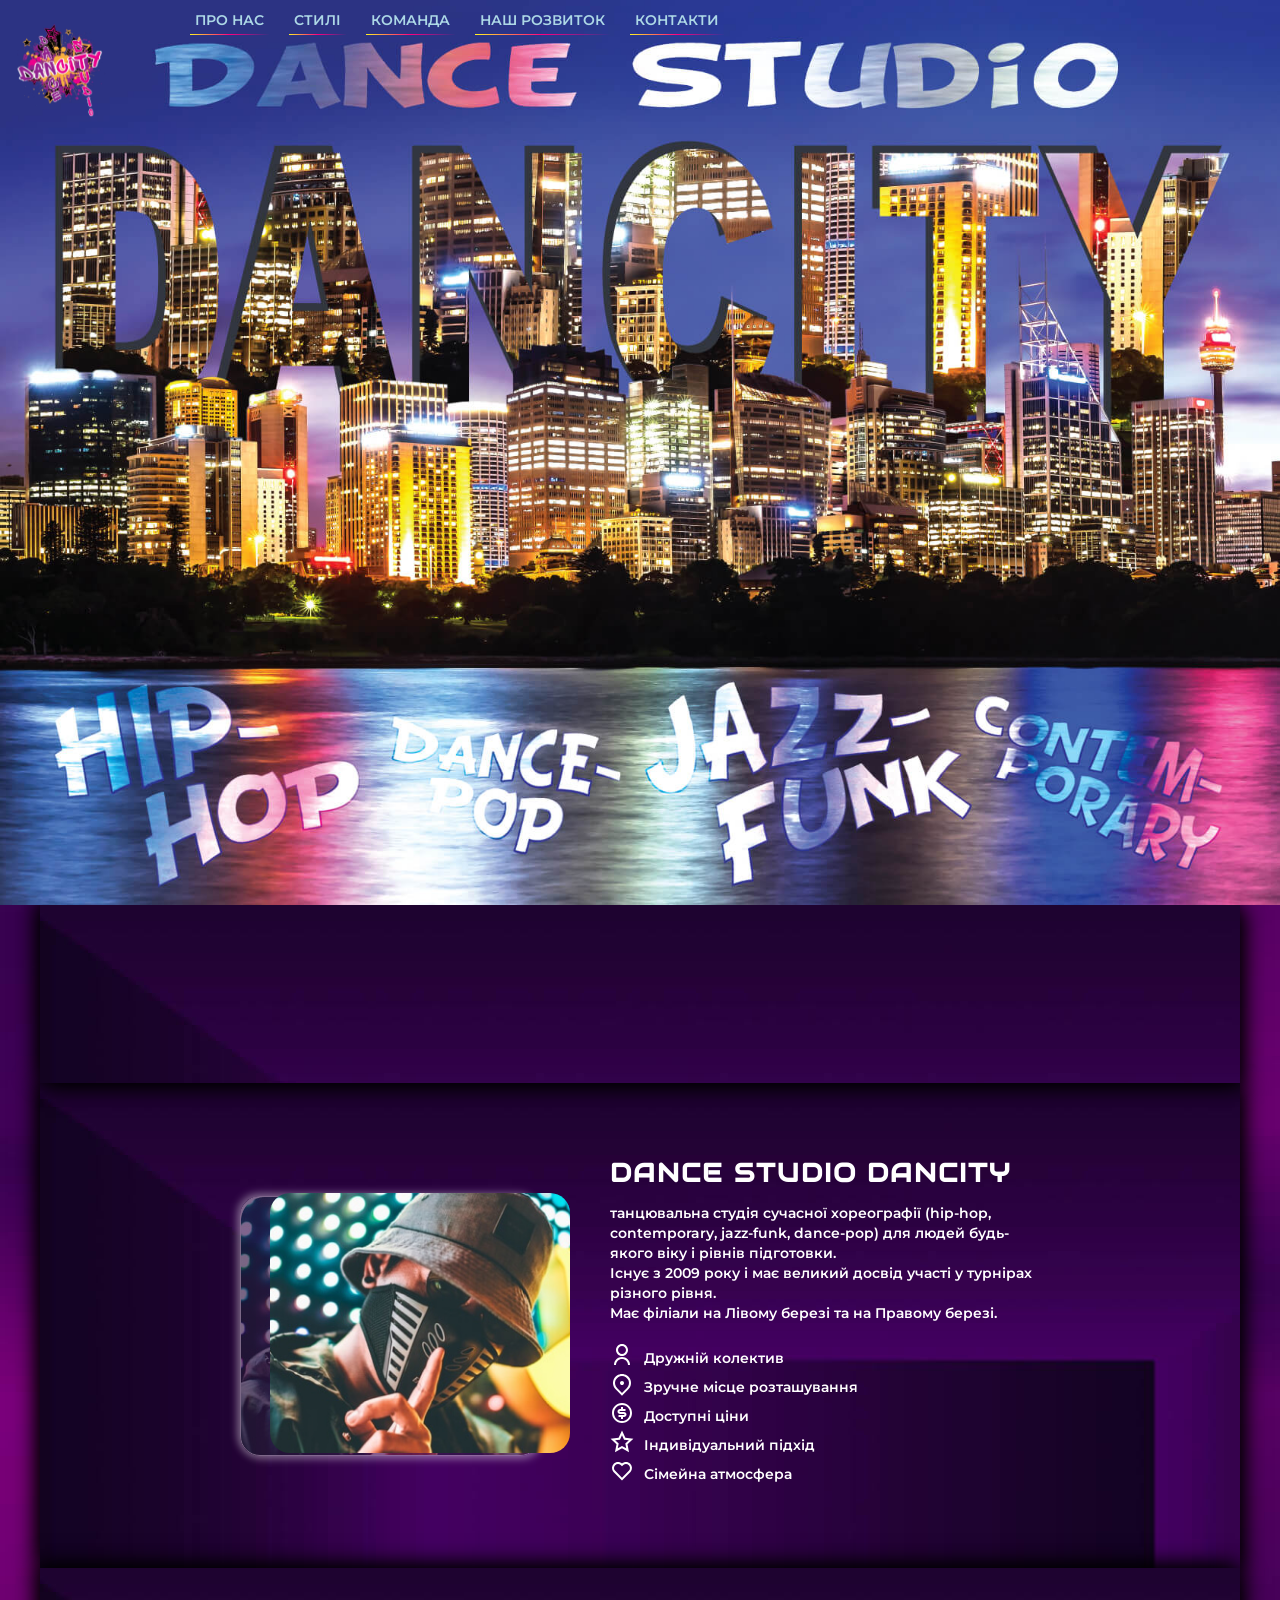
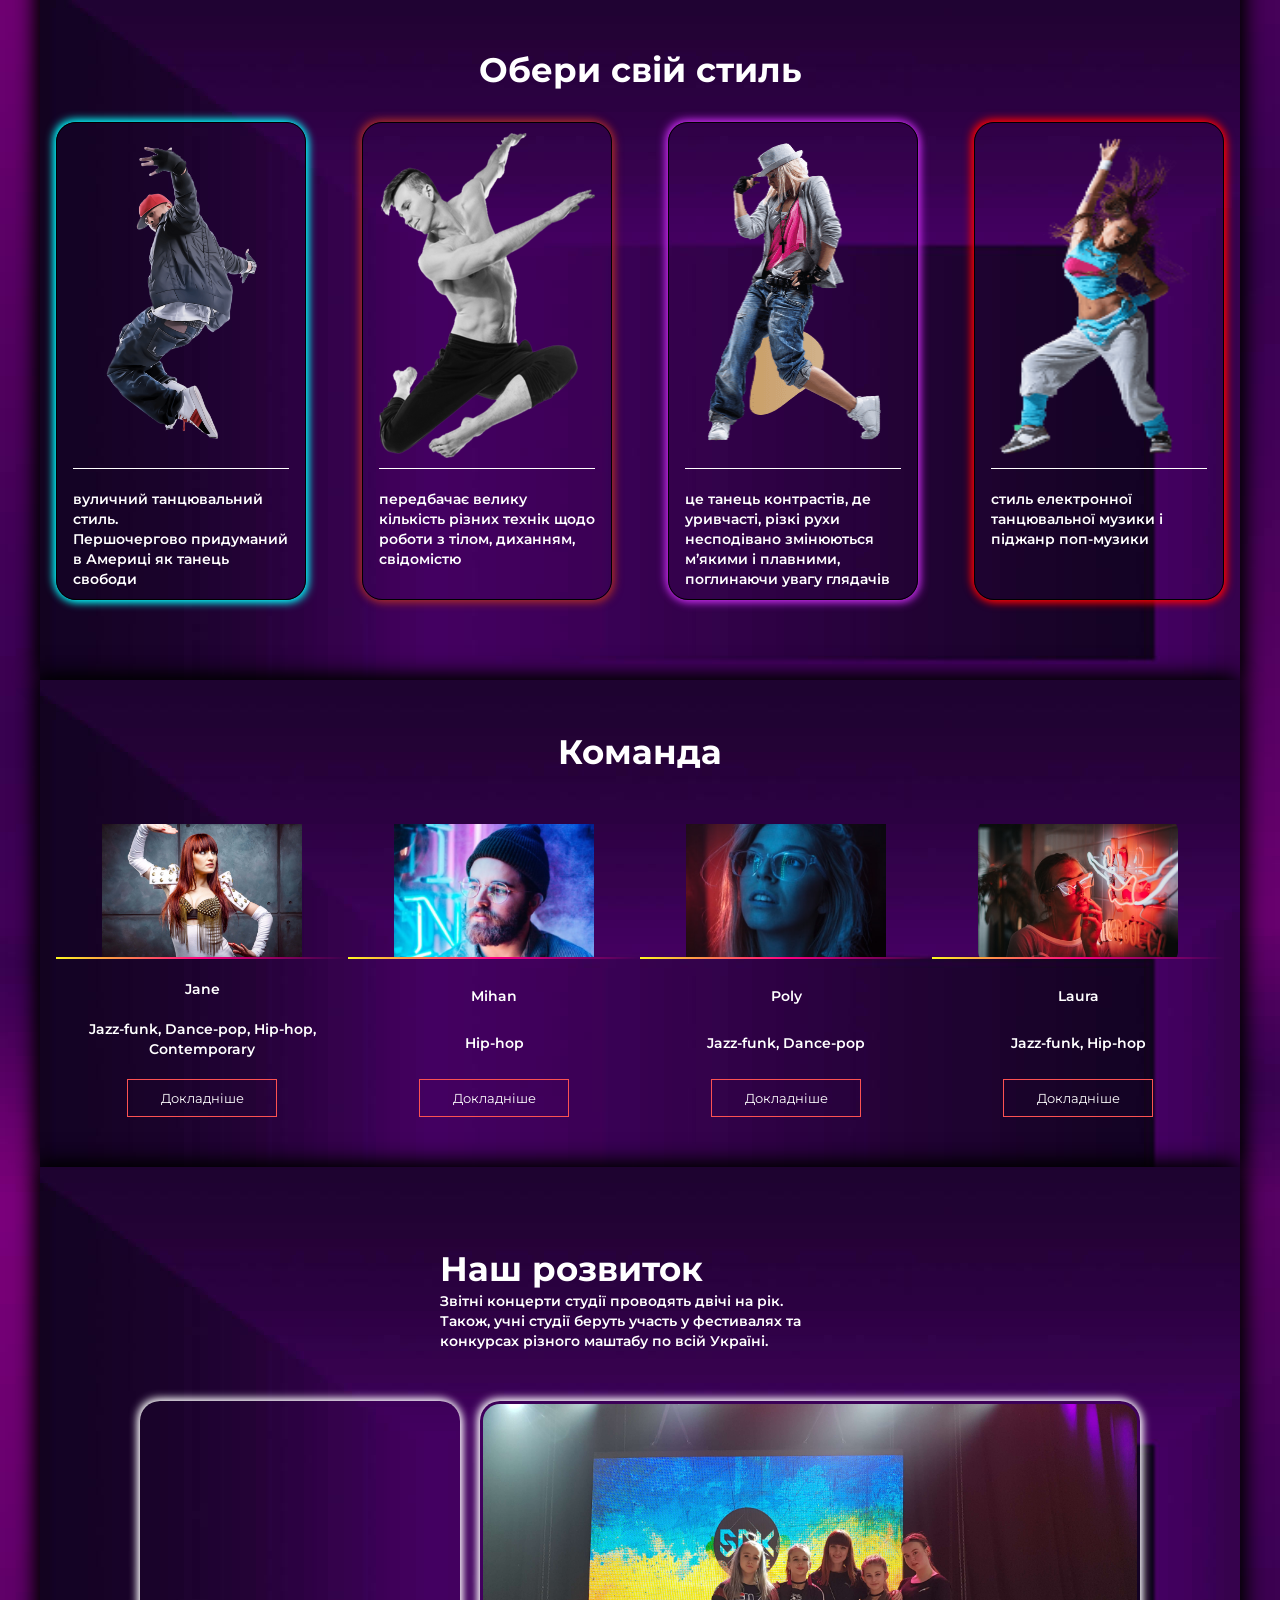
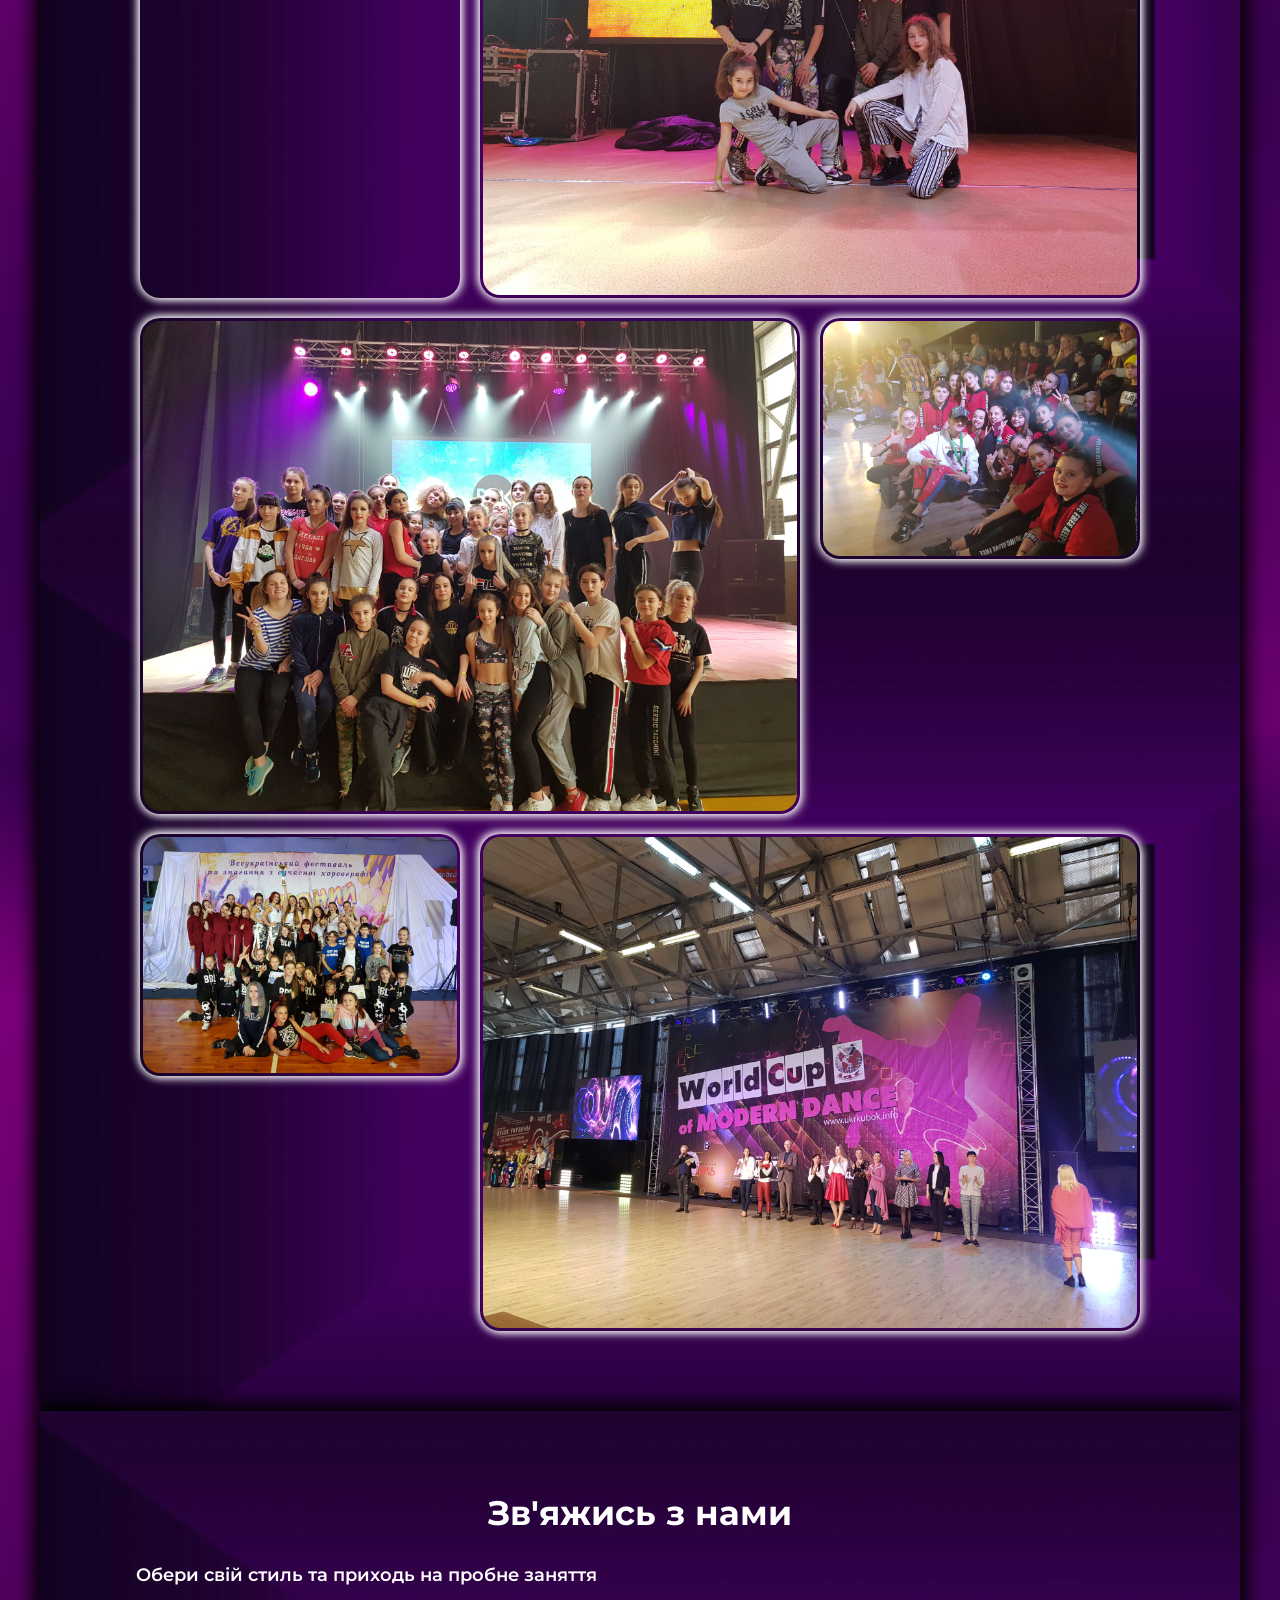
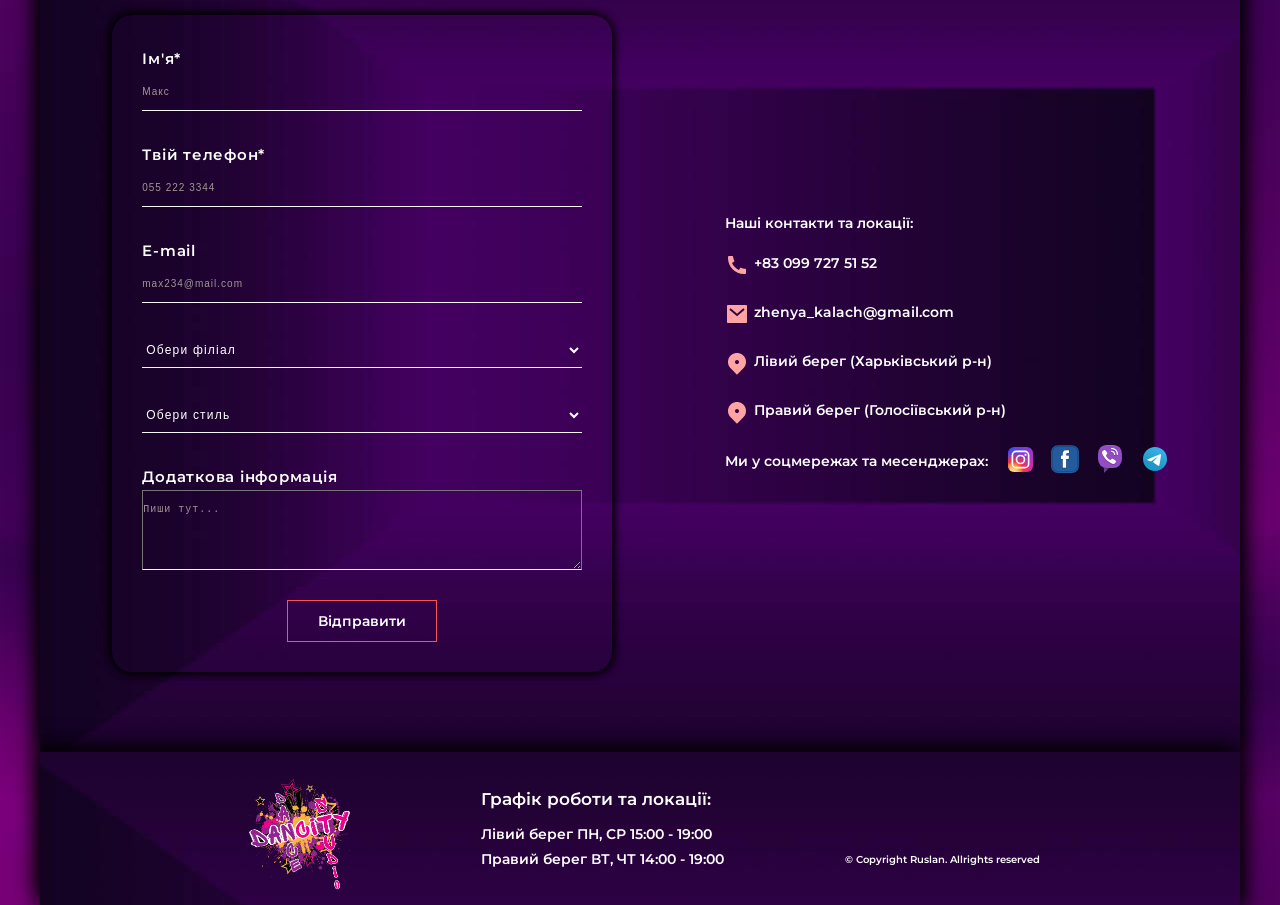
==== index.html @ 40bc021f "first commit" ====
<!DOCTYPE html>
<html lang="en">

<head>
    <meta charset="UTF-8">
    <meta http-equiv="X-UA-Compatible" content="IE=edge">
    <meta name="viewport" content="width=device-width, initial-scale=1.0">
    <title>Dancity</title>
    <link rel="icon" type="image/x-icon" href="img/favicon.ico">
    <link rel="preconnect" href="https://fonts.googleapis.com">
    <link rel="preconnect" href="https://fonts.gstatic.com" crossorigin>
    <link href="https://fonts.googleapis.com/css2?family=Montserrat:wght@400;600;800&display=swap" rel="stylesheet">
    <link rel="preconnect" href="https://fonts.googleapis.com">
    <link rel="preconnect" href="https://fonts.gstatic.com" crossorigin>
    <link href="https://fonts.googleapis.com/css2?family=Audiowide&display=swap" rel="stylesheet">
    <link rel="stylesheet" href="style.css">
</head>

<body>
    <div class="wrapper">

        <!-- header -->
        <header class="header" id="up">
            <img class="logo-big" src="img/DanCity-Poster-night-city-A2 (2).jpg" alt="">
            <div class="container header__container">
                <a href="#up"><img class="logo-fixed" src="img/logo-png2.png" alt=""></a>

                <nav class="nav">
                    <label for="hum">
                        <input class="hum-button" type="checkbox" id="hum">
                        <div class="icon-menu">
                            <span class="icon-hum"><svg width="33" height="20" viewBox="0 0 33 20" fill="none"
                                    xmlns="http://www.w3.org/2000/svg">
                                    <rect width="33" height="3.83721" fill="black" />
                                    <rect y="7.67432" width="33" height="3.83721" fill="black" />
                                    <rect y="15.3486" width="33" height="3.83721" fill="black" />
                                </svg></span>
                            <span class="icon-hum-close"><svg xmlns="http://www.w3.org/2000/svg" viewBox="0 0 40 40"
                                    width="30px" height="30px">
                                    <path fill="#f78f8f"
                                        d="M21 24.15L8.857 36.293 4.707 32.143 16.85 20 4.707 7.857 8.857 3.707 21 15.85 33.143 3.707 37.293 7.857 25.15 20 37.293 32.143 33.143 36.293z" />
                                    <path fill="#c74343"
                                        d="M33.143,4.414l3.443,3.443L25.15,19.293L24.443,20l0.707,0.707l11.436,11.436l-3.443,3.443 L21.707,24.15L21,23.443l-0.707,0.707L8.857,35.586l-3.443-3.443L16.85,20.707L17.557,20l-0.707-0.707L5.414,7.857l3.443-3.443 L20.293,15.85L21,16.557l0.707-0.707L33.143,4.414 M33.143,3L21,15.143L8.857,3L4,7.857L16.143,20L4,32.143L8.857,37L21,24.857 L33.143,37L38,32.143L25.857,20L38,7.857L33.143,3L33.143,3z" />
                                </svg></span>
                        </div>
                        <ul class="header__menu">
                            <li class="header__menu-item">
                                <a class="header__menu-link" href="#sec-about">Про нас</a>
                            </li>
                            <li class="header__menu-item">
                                <a class="header__menu-link" href="#sec-style">Стилі</a>
                            </li>
                            <li class="header__menu-item">
                                <a class="header__menu-link" href="#sec-team">Команда</a>
                            </li>
                            <li class="header__menu-item">
                                <a class="header__menu-link" href="#sec-progress">Наш розвиток</a>
                            </li>
                            <li class="header__menu-item">
                                <a class="header__menu-link" href="#sec-contact">Контакти</a>
                            </li>
                        </ul>
                    </label>


                </nav>
            </div>
        </header>
        <!-- header End -->

        <!-- about -->
        <section class="about">
            <div class="container about__container">
                <div class="about__row">

                    <div class="about__img">
                        <div class="about__img-border"></div>
                        <img class="about__img1" src="img/about-foto.jpg" alt="">
                    </div>

                    <div class="h6 about__text">
                        <h1 class="h1 about__title" id="sec-about">Dance Studio Dancity</h1>
                        <div class="about__description">
                            <p class=" about__paragraph"> танцювальна студія сучасної хореографії (hip-hop,
                                contemporary, jazz-funk, dance-pop) для людей будь-якого віку і рівнів підготовки.</p>
                            <p class="about__paragraph">Існує з 2009 року і має великий досвід участі у турнірах різного
                                рівня.</p>
                            <p class="about__paragraph">Має філіали на Лівому березі та на Правому березі.</p>
                        </div>
                        <div class="about__benefits">
                            <p class="about__benefits-icon"><span><svg width="24" height="24" viewBox="0 0 24 24"
                                        fill="none" xmlns="http://www.w3.org/2000/svg">
                                        <g clip-path="url(#clip0_884_18471)">
                                            <path
                                                d="M4 22C4 19.8783 4.84285 17.8434 6.34315 16.3431C7.84344 14.8429 9.87827 14 12 14C14.1217 14 16.1566 14.8429 17.6569 16.3431C19.1571 17.8434 20 19.8783 20 22H18C18 20.4087 17.3679 18.8826 16.2426 17.7574C15.1174 16.6321 13.5913 16 12 16C10.4087 16 8.88258 16.6321 7.75736 17.7574C6.63214 18.8826 6 20.4087 6 22H4ZM12 13C8.685 13 6 10.315 6 7C6 3.685 8.685 1 12 1C15.315 1 18 3.685 18 7C18 10.315 15.315 13 12 13ZM12 11C14.21 11 16 9.21 16 7C16 4.79 14.21 3 12 3C9.79 3 8 4.79 8 7C8 9.21 9.79 11 12 11Z"
                                                fill="#222222" />
                                        </g>
                                        <defs>
                                            <clipPath id="clip0_884_18471">
                                                <rect width="24" height="24" fill="white" />
                                            </clipPath>
                                        </defs>
                                    </svg>
                                </span> Дружній колектив</p>
                            <p class="about__benefits-icon"><span><svg width="24" height="24" viewBox="0 0 24 24"
                                        fill="none" xmlns="http://www.w3.org/2000/svg">
                                        <g clip-path="url(#clip0_884_18478)">
                                            <path
                                                d="M12 23.7279L5.636 17.3639C4.37734 16.1052 3.52019 14.5016 3.17293 12.7558C2.82567 11.0099 3.00391 9.20035 3.6851 7.55582C4.36629 5.91129 5.51984 4.50569 6.99988 3.51677C8.47992 2.52784 10.22 2 12 2C13.78 2 15.5201 2.52784 17.0001 3.51677C18.4802 4.50569 19.6337 5.91129 20.3149 7.55582C20.9961 9.20035 21.1743 11.0099 20.8271 12.7558C20.4798 14.5016 19.6227 16.1052 18.364 17.3639L12 23.7279ZM16.95 15.9499C17.9289 14.9709 18.5955 13.7236 18.8656 12.3658C19.1356 11.0079 18.9969 9.60052 18.4671 8.32148C17.9373 7.04244 17.04 5.94923 15.8889 5.18009C14.7378 4.41095 13.3844 4.00043 12 4.00043C10.6156 4.00043 9.26222 4.41095 8.11109 5.18009C6.95996 5.94923 6.06275 7.04244 5.53292 8.32148C5.00308 9.60052 4.86442 11.0079 5.13445 12.3658C5.40449 13.7236 6.07111 14.9709 7.05 15.9499L12 20.8999L16.95 15.9499ZM12 12.9999C11.4696 12.9999 10.9609 12.7892 10.5858 12.4141C10.2107 12.0391 10 11.5304 10 10.9999C10 10.4695 10.2107 9.96078 10.5858 9.58571C10.9609 9.21064 11.4696 8.99992 12 8.99992C12.5304 8.99992 13.0391 9.21064 13.4142 9.58571C13.7893 9.96078 14 10.4695 14 10.9999C14 11.5304 13.7893 12.0391 13.4142 12.4141C13.0391 12.7892 12.5304 12.9999 12 12.9999Z"
                                                fill="#222222" />
                                        </g>
                                        <defs>
                                            <clipPath id="clip0_884_18478">
                                                <rect width="24" height="24" fill="white" />
                                            </clipPath>
                                        </defs>
                                    </svg>
                                </span> Зручне місце розташування</p>
                            <p class="about__benefits-icon"><span><svg width="24" height="24" viewBox="0 0 24 24"
                                        fill="none" xmlns="http://www.w3.org/2000/svg">
                                        <g clip-path="url(#clip0_884_18548)">
                                            <path
                                                d="M12 22C6.477 22 2 17.523 2 12C2 6.477 6.477 2 12 2C17.523 2 22 6.477 22 12C22 17.523 17.523 22 12 22ZM12 20C14.1217 20 16.1566 19.1571 17.6569 17.6569C19.1571 16.1566 20 14.1217 20 12C20 9.87827 19.1571 7.84344 17.6569 6.34315C16.1566 4.84285 14.1217 4 12 4C9.87827 4 7.84344 4.84285 6.34315 6.34315C4.84285 7.84344 4 9.87827 4 12C4 14.1217 4.84285 16.1566 6.34315 17.6569C7.84344 19.1571 9.87827 20 12 20ZM8.5 14H14C14.1326 14 14.2598 13.9473 14.3536 13.8536C14.4473 13.7598 14.5 13.6326 14.5 13.5C14.5 13.3674 14.4473 13.2402 14.3536 13.1464C14.2598 13.0527 14.1326 13 14 13H10C9.33696 13 8.70107 12.7366 8.23223 12.2678C7.76339 11.7989 7.5 11.163 7.5 10.5C7.5 9.83696 7.76339 9.20107 8.23223 8.73223C8.70107 8.26339 9.33696 8 10 8H11V6H13V8H15.5V10H10C9.86739 10 9.74021 10.0527 9.64645 10.1464C9.55268 10.2402 9.5 10.3674 9.5 10.5C9.5 10.6326 9.55268 10.7598 9.64645 10.8536C9.74021 10.9473 9.86739 11 10 11H14C14.663 11 15.2989 11.2634 15.7678 11.7322C16.2366 12.2011 16.5 12.837 16.5 13.5C16.5 14.163 16.2366 14.7989 15.7678 15.2678C15.2989 15.7366 14.663 16 14 16H13V18H11V16H8.5V14Z"
                                                fill="#222222" />
                                        </g>
                                        <defs>
                                            <clipPath id="clip0_884_18548">
                                                <rect width="24" height="24" fill="white" />
                                            </clipPath>
                                        </defs>
                                    </svg>
                                </span> Доступні ціни</p>
                            <p class="about__benefits-icon"><span><svg width="24" height="24" viewBox="0 0 24 24"
                                        fill="none" xmlns="http://www.w3.org/2000/svg">
                                        <g clip-path="url(#clip0_884_18717)">
                                            <path
                                                d="M11.9999 18.26L4.94691 22.208L6.52191 14.28L0.586914 8.792L8.61391 7.84L11.9999 0.5L15.3859 7.84L23.4129 8.792L17.4779 14.28L19.0529 22.208L11.9999 18.26ZM11.9999 15.968L16.2469 18.345L15.2979 13.572L18.8709 10.267L14.0379 9.694L11.9999 5.275L9.96191 9.695L5.12891 10.267L8.70191 13.572L7.75291 18.345L11.9999 15.968Z"
                                                fill="#222222" />
                                        </g>
                                        <defs>
                                            <clipPath id="clip0_884_18717">
                                                <rect width="24" height="24" fill="white" />
                                            </clipPath>
                                        </defs>
                                    </svg>
                                </span> Індивідуальний підхід</p>
                            <p class="about__benefits-icon"><span><svg width="24" height="24" viewBox="0 0 24 24"
                                        fill="none" xmlns="http://www.w3.org/2000/svg">
                                        <g clip-path="url(#clip0_884_18492)">
                                            <path
                                                d="M12.001 4.52898C14.35 2.41998 17.98 2.48998 20.243 4.75698C22.505 7.02498 22.583 10.637 20.479 12.993L11.999 21.485L3.52101 12.993C1.41701 10.637 1.49601 7.01898 3.75701 4.75698C6.02201 2.49298 9.64501 2.41698 12.001 4.52898ZM18.827 6.16998C17.327 4.66798 14.907 4.60698 13.337 6.01698L12.002 7.21498L10.666 6.01798C9.09101 4.60598 6.67601 4.66798 5.17201 6.17198C3.68201 7.66198 3.60701 10.047 4.98001 11.623L12 18.654L19.02 11.624C20.394 10.047 20.319 7.66498 18.827 6.16998Z"
                                                fill="#222222" />
                                        </g>
                                        <defs>
                                            <clipPath id="clip0_884_18492">
                                                <rect width="24" height="24" fill="white" />
                                            </clipPath>
                                        </defs>
                                    </svg></span> Сімейна атмосфера</p>
                        </div>

                    </div>
                </div>
            </div>
        </section>
        <!-- about End -->

        <!-- style -->
        <section class="style">
            <div class="container style__container">
                <div class="h2 style__title" id="sec-style">Обери свій стиль</div>
                <div class="style__row">
                    <div class="style__item">
                        <img class="style__img" src="img/hip-hop.png" alt="">
                        <div class=" h1 style__img-name">&lt;-Hip-hop-&gt;</div>
                        <div class="h6 style__text">вуличний танцювальний стиль. <br> Першочергово придуманий в Америці
                            як танець свободи</div>
                    </div>
                    <div class="style__item style__item-brown">
                        <img class="style__img" src="img/contemp2.png" alt="">
                        <div class="h1 style__img-name style__img-name--size">contemporary</div>
                        <div class="h6 style__text">передбачає велику кількість різних технік щодо роботи з тілом,
                            диханням, свідомістю</div>
                    </div>
                    <div class="style__item style__item-pink">
                        <img class="style__img" src="img/jazzf.png" alt="">
                        <div class=" h1 style__img-name style__img-name--size">&lt;-jazz-funk-&gt;</div>
                        <div class="h6 style__text">це танець контрастів, де уривчасті, різкі рухи несподівано
                            змінюються м’якими і плавними, поглинаючи увагу глядачів</div>
                    </div>
                    <div class="style__item style__item-red">
                        <img class="style__img" src="img/dancepop.png" alt="">
                        <div class=" h1 style__img-name style__img-name--bottom style__img-name--size">
                            &lt;-dance-pop-&gt;</div>
                        <div class="h6 style__text">стиль електронної танцювальної музики і піджанр поп-музики</div>
                    </div>
                </div>
            </div>

        </section>
        <!-- style End -->

        <!-- trainer -->

        <section class="trainer">
            <div class="container trainer__container">
                <div class="h2 trainer__title" id="sec-team">Команда</div>
                <div class="trainer__row">
                    <div class="trainer__item trainer__item--general">
                        <div class="trainer__foto-box"><img class="trainer__foto" src="img/train1.jpg" alt=""></div>
                        <div class="h6 trainer__name">Jane</div>
                        <div class="h6 trainer__styles">Jazz-funk, Dance-pop, Hip-hop, Contemporary</div>
                        <button class="button button__trainer">Докладніше</button>
                    </div>
                    <div class="trainer__item">
                        <div class="trainer__foto-box"><img class="trainer__foto" src="img/teach2.png" alt=""></div>
                        <div class="h6 trainer__name">Mihan</div>
                        <div class="h6 trainer__styles">Hip-hop</div>
                        <button class="button button__trainer">Докладніше</button>
                    </div>
                    <div class="trainer__item">
                        <div class="trainer__foto-box"><img class="trainer__foto" src="img/teach3.png" alt=""></div>
                        <div class="h6 trainer__name">Poly</div>
                        <div class="h6 trainer__styles">Jazz-funk, Dance-pop</div>
                        <button class="button button__trainer">Докладніше</button>
                    </div>
                    <div class="trainer__item">
                        <div class="trainer__foto-box"><img class="trainer__foto" src="img/teach4.png" alt=""></div>
                        <div class="h6 trainer__name">Laura</div>
                        <div class="h6 trainer__styles">Jazz-funk, Hip-hop</div>
                        <button class="button button__trainer">Докладніше</button>
                    </div>
                </div>
            </div>
        </section>
        <!-- trainer End -->

        <!-- progress -->
        <section class="progress">
            <div class="container progress__container">
                <div class="progress__text">
                    <div class="h2 progress__title" id="sec-progress">Наш розвиток</div>
                    <p class="h6 progress__parag">Звітні концерти студії проводять двічі на рік.</p>
                    <p class="h6 progress__parag">Також, учні студії беруть участь у фестивалях та конкурсах різного
                        маштабу по всій Україні.</p>
                </div>
                <div class="progress__foto">
                    <img class="progress__item progress__foto1" src="img/progress01.JPG" alt="">
                    <img class="progress__item progress__foto2" src="img/progress06.jpg" alt="">
                    <img class="progress__item progress__foto3" src="img/progress03.jpg" alt="">
                    <img class="progress__item progress__foto4" src="img/progress05.jpg" alt="">
                    <img class="progress__item progress__foto5" src="img/progress07.jpg" alt="">
                    <img class="progress__item progress__foto6" src="img/progress04.jpg" alt="">
                </div>
            </div>
        </section>
        <!-- progress End -->

        <!-- contacts -->
        <section class="contacts">
            <div class="container contacts__container">
                <h2 class="h2 contacts__title" id="sec-contact">Зв'яжись з нами</h2>
                <p class="h6 contacts__parag">Обери свій стиль та приходь на пробне заняття</p>
                <div class="contacts__row">
                    <form class="form" action="">
                        <div class="h6 form__field">
                            <span class="form__title">Ім'я*</span>
                            <input class="form__input" name="name" type="text" placeholder="Макс" required>
                        </div>
                        <div class="h6 form__field">
                            <span class="form__title">Твій телефон*</span>
                            <input class="form__input" type="tel" name="phone" placeholder="055 222 3344" required>
                        </div>
                        <div class="h6 form__field">
                            <span class="form__title">E-mail</span>
                            <input class="form__input" type="email" name="email" placeholder="max234@mail.com">
                        </div>
                        <div class="h6 form__field">
                            <select class="form__input" name="filial" id="">
                                <option class="option" value="">Обери філіал</option>
                                <option class="option" value="left">Лівий берег</option>
                                <option class="option" value="right">Правий берег</option>
                            </select>
                        </div>

                        <div class="h6 form__field">
                            <select class="form__input" name="filial" id="">
                                <option class="option" value="">Обери стиль</option>
                                <option class="option" value="left">Hip-hop</option>
                                <option class="option" value="left">Contemporary</option>
                                <option class="option" value="left">Jazz-funk</option>
                                <option class="option" value="right">Dance-pop</option>
                            </select>
                        </div>

                        <div class="h6 form__field">
                            <span class="form__title">Додаткова інформація</span>
                            <textarea class="form__input" name="sms" id="" cols="10" rows="3"
                                placeholder="Пиши тут..."></textarea>
                        </div>
                        <button class="h6 button button__trainer">Відправити</button>
                    </form>
                    <div class="contacts__connect">
                        <div class="h6 contacts__connect-title">Наші контакти та локації:</div>
                        <div class="contacts__tel contact-field h6"><span><svg width="24" height="24"
                                    viewBox="0 0 24 24" fill="none" xmlns="http://www.w3.org/2000/svg">
                                    <g clip-path="url(#clip0_896_58)">
                                        <path
                                            d="M21 16.42V19.956C21.0001 20.2092 20.9042 20.453 20.7316 20.6382C20.559 20.8234 20.3226 20.9363 20.07 20.954C19.633 20.984 19.276 21 19 21C10.163 21 3 13.837 3 5C3 4.724 3.015 4.367 3.046 3.93C3.06372 3.67744 3.17658 3.44101 3.3618 3.26841C3.54703 3.09581 3.79082 2.99989 4.044 3H7.58C7.70404 2.99987 7.8237 3.04586 7.91573 3.12902C8.00776 3.21218 8.0656 3.32658 8.078 3.45C8.101 3.68 8.122 3.863 8.142 4.002C8.34073 5.38892 8.748 6.73783 9.35 8.003C9.445 8.203 9.383 8.442 9.203 8.57L7.045 10.112C8.36445 13.1865 10.8145 15.6365 13.889 16.956L15.429 14.802C15.4919 14.714 15.5838 14.6509 15.6885 14.6237C15.7932 14.5964 15.9042 14.6068 16.002 14.653C17.267 15.2539 18.6156 15.6601 20.002 15.858C20.141 15.878 20.324 15.9 20.552 15.922C20.6752 15.9346 20.7894 15.9926 20.8724 16.0846C20.9553 16.1766 21.0012 16.2961 21.001 16.42H21Z"
                                            fill="#FFA3A3" />
                                    </g>
                                    <defs>
                                        <clipPath id="clip0_896_58">
                                            <rect width="24" height="24" fill="white" />
                                        </clipPath>
                                    </defs>
                                </svg></span><a class="contacts__tel" href="tel:+83 099 7275152">+83 099 727 51 52</a>
                        </div>
                        <div class="contacts__mail contact-field h6"><span><svg width="24" height="24"
                                    viewBox="0 0 24 24" fill="none" xmlns="http://www.w3.org/2000/svg">
                                    <g clip-path="url(#clip0_896_73)">
                                        <path
                                            d="M3 3H21C21.2652 3 21.5196 3.10536 21.7071 3.29289C21.8946 3.48043 22 3.73478 22 4V20C22 20.2652 21.8946 20.5196 21.7071 20.7071C21.5196 20.8946 21.2652 21 21 21H3C2.73478 21 2.48043 20.8946 2.29289 20.7071C2.10536 20.5196 2 20.2652 2 20V4C2 3.73478 2.10536 3.48043 2.29289 3.29289C2.48043 3.10536 2.73478 3 3 3ZM12.06 11.683L5.648 6.238L4.353 7.762L12.073 14.317L19.654 7.757L18.346 6.244L12.061 11.683H12.06Z"
                                            fill="#FFA3A3" />
                                    </g>
                                    <defs>
                                        <clipPath id="clip0_896_73">
                                            <rect width="24" height="24" fill="white" />
                                        </clipPath>
                                    </defs>
                                </svg>
                            </span><a class="contacts__mail"
                                href="mailto:zhenya_kalach@gmail.com">zhenya_kalach@gmail.com</a></div>
                        <div class="contacts__location contact-field h6"><span><svg width="24" height="24"
                                    viewBox="0 0 24 24" fill="none" xmlns="http://www.w3.org/2000/svg">
                                    <g clip-path="url(#clip0_896_68)">
                                        <path
                                            d="M18.364 17.3639L12 23.7279L5.636 17.3639C4.37734 16.1052 3.52019 14.5016 3.17293 12.7558C2.82567 11.0099 3.00391 9.20035 3.6851 7.55582C4.36629 5.91129 5.51984 4.50569 6.99988 3.51677C8.47992 2.52784 10.22 2 12 2C13.78 2 15.5201 2.52784 17.0001 3.51677C18.4802 4.50569 19.6337 5.91129 20.3149 7.55582C20.9961 9.20035 21.1743 11.0099 20.8271 12.7558C20.4798 14.5016 19.6227 16.1052 18.364 17.3639ZM12 12.9999C12.5304 12.9999 13.0391 12.7892 13.4142 12.4141C13.7893 12.0391 14 11.5304 14 10.9999C14 10.4695 13.7893 9.96078 13.4142 9.58571C13.0391 9.21064 12.5304 8.99992 12 8.99992C11.4696 8.99992 10.9609 9.21064 10.5858 9.58571C10.2107 9.96078 10 10.4695 10 10.9999C10 11.5304 10.2107 12.0391 10.5858 12.4141C10.9609 12.7892 11.4696 12.9999 12 12.9999Z"
                                            fill="#FFA3A3" />
                                    </g>
                                    <defs>
                                        <clipPath id="clip0_896_68">
                                            <rect width="24" height="24" fill="white" />
                                        </clipPath>
                                    </defs>
                                </svg>
                            </span>Лівий берег (Харьківський р-н)</div>
                        <div class="contacts__location contact-field h6"><span><svg width="24" height="24"
                                    viewBox="0 0 24 24" fill="none" xmlns="http://www.w3.org/2000/svg">
                                    <g clip-path="url(#clip0_896_68)">
                                        <path
                                            d="M18.364 17.3639L12 23.7279L5.636 17.3639C4.37734 16.1052 3.52019 14.5016 3.17293 12.7558C2.82567 11.0099 3.00391 9.20035 3.6851 7.55582C4.36629 5.91129 5.51984 4.50569 6.99988 3.51677C8.47992 2.52784 10.22 2 12 2C13.78 2 15.5201 2.52784 17.0001 3.51677C18.4802 4.50569 19.6337 5.91129 20.3149 7.55582C20.9961 9.20035 21.1743 11.0099 20.8271 12.7558C20.4798 14.5016 19.6227 16.1052 18.364 17.3639ZM12 12.9999C12.5304 12.9999 13.0391 12.7892 13.4142 12.4141C13.7893 12.0391 14 11.5304 14 10.9999C14 10.4695 13.7893 9.96078 13.4142 9.58571C13.0391 9.21064 12.5304 8.99992 12 8.99992C11.4696 8.99992 10.9609 9.21064 10.5858 9.58571C10.2107 9.96078 10 10.4695 10 10.9999C10 11.5304 10.2107 12.0391 10.5858 12.4141C10.9609 12.7892 11.4696 12.9999 12 12.9999Z"
                                            fill="#FFA3A3" />
                                    </g>
                                    <defs>
                                        <clipPath id="clip0_896_68">
                                            <rect width="24" height="24" fill="white" />
                                        </clipPath>
                                    </defs>
                                </svg>
                            </span>Правий берег (Голосіївський р-н)</div>

                        <ul class="social-row">
                            <p class="h6">Ми у соцмережах та месенджерах:</p>
                            <li class="social-item">
                                <a class="social-link" href="#"> <svg width="100%" height="100%" viewBox="0 0 200 200">
                                        <defs>
                                            <!-- 矩形的線性漸層 -->
                                            <linearGradient id="gradient1" x1=".8" y1=".8" x2="0">
                                                <stop offset="0" stop-color="#c92bb7" />
                                                <stop offset="1" stop-color="#3051f1" />
                                            </linearGradient>
                                            <!-- 矩形的放射漸層 -->
                                            <radialGradient id="gradient2" cx=".2" cy="1" r="1.2">
                                                <stop offset="0" stop-color="#fcdf8f" />
                                                <stop offset=".1" stop-color="#fbd377" />
                                                <stop offset=".25" stop-color="#fa8e37" />
                                                <stop offset=".35" stop-color="#f73344" />
                                                <stop offset=".65" stop-color="#f73344" stop-opacity="0" />
                                            </radialGradient>
                                            <!-- 矩形外框 -->
                                            <rect id="logoContainer" x="0" y="0" width="200" height="200" rx="50"
                                                ry="50" />
                                        </defs>

                                        <!-- colorful 的背景 -->
                                        <use xlink:href="#logoContainer" fill="url(#gradient1)" />
                                        <use xlink:href="#logoContainer" fill="url(#gradient2)" />

                                        <!-- 相機外框 -->
                                        <rect x="35" y="35" width="130" height="130" rx="30" ry="30" fill="none"
                                            stroke="#fff" stroke-width="13" />

                                        <!-- 鏡頭外框 -->
                                        <circle cx="100" cy="100" r="32" fill="none" stroke="#fff" stroke-width="13" />

                                        <!-- 閃光燈 -->
                                        <circle cx="140" cy="62" r="9" fill="#fff" />
                                    </svg></a>
                            </li>
                            <li class="social-item">
                                <a class="social-link" href="#"><svg height="512px"
                                        style="enable-background:new 0 0 512 512;" version="1.1" viewBox="0 0 512 512"
                                        width="30px" xml:space="preserve" xmlns="http://www.w3.org/2000/svg"
                                        xmlns:xlink="http://www.w3.org/1999/xlink">
                                        <g id="facebook__x2C_">
                                            <path
                                                d="M492.871,374.968c0,65.432-53.089,118.482-118.585,118.482H137.149   c-65.477,0-118.546-53.051-118.546-118.482V138.009c0-65.451,53.069-118.483,118.546-118.483h237.137   c65.496,0,118.585,53.032,118.585,118.483V374.968z"
                                                style="fill:#235B9E;" />
                                            <path
                                                d="M216.217,404.588h59.284c0,0,0-81.765,0-148.096h43.998l5.404-59.241h-47.126v-23.681   c0-11.551,7.699-14.232,13.104-14.232c5.423,0,33.271,0,33.271,0v-50.756l-45.795-0.192c-50.831,0-62.391,37.855-62.391,62.095   v26.767H186.57v59.241h29.647C216.217,323.613,216.217,404.588,216.217,404.588z"
                                                style="fill:#FFFFFF;" />
                                            <path
                                                d="M216.217,404.588h59.284c0,0,0-81.765,0-148.096h43.998l5.404-59.241h-47.126v-23.681   c0-11.551,7.699-14.232,13.104-14.232c5.423,0,33.271,0,33.271,0v-50.756l-45.795-0.192c-50.831,0-62.391,37.855-62.391,62.095   v26.767H186.57v59.241h29.647C216.217,323.613,216.217,404.588,216.217,404.588z"
                                                style="fill:#FFFFFF;" />
                                            <path
                                                d="M278.356,108.389l45.795,0.192v50.756c0,0-27.848,0-33.271,0c-5.404,0-13.104,2.681-13.104,14.232   v23.681h47.126l-5.404,59.241h-43.998c0,66.332,0,148.096,0,148.096h-59.284c0,0,0-80.975,0-148.096H186.57V197.25h29.396v-26.767   C215.966,146.244,227.525,108.389,278.356,108.389 M278.356,98.512c-32.226,0-49.435,14.117-58.197,25.96   c-12.243,16.547-14.071,35.931-14.071,46.012v16.89H186.57c-5.455,0-9.877,4.422-9.877,9.877v59.241   c0,5.455,4.422,9.877,9.877,9.877h19.77v138.219c0,5.455,4.422,9.877,9.877,9.877h59.284c5.455,0,9.877-4.422,9.877-9.877V266.369   h34.121c5.107,0,9.372-3.895,9.836-8.98l5.404-59.241c0.252-2.764-0.67-5.507-2.541-7.557c-1.872-2.05-4.52-3.218-7.295-3.218   h-37.249v-13.804c0-2.266,0.474-3.454,0.879-3.784c0.35-0.284,1.211-0.571,2.348-0.571h33.271c5.455,0,9.877-4.422,9.877-9.877   v-50.756c0-5.439-4.396-9.854-9.835-9.877l-45.795-0.192C278.384,98.512,278.37,98.512,278.356,98.512L278.356,98.512z"
                                                style="fill:#1A4477;" />
                                            <path
                                                d="M364.039,478.061H147.415c-62.448,0-113.253-50.818-113.253-113.283V148.179   c0-62.454,50.805-113.263,113.253-113.263h216.624c62.459,0,113.272,50.81,113.272,113.263v216.599   C477.312,427.242,426.498,478.061,364.039,478.061z M147.415,44.818c-56.988,0-103.351,46.367-103.351,103.36v216.599   c0,57.004,46.363,103.381,103.351,103.381h216.624c56.998,0,103.37-46.377,103.37-103.381V148.179   c0-56.993-46.372-103.36-103.37-103.36H147.415z"
                                                style="fill:#1A4477;" />
                                        </g>
                                        <g id="Layer_1" />
                                    </svg>
                                </a>
                            </li>
                            <li class="social-item">
                                <a class="social-link social-link-viber"
                                    href="viber://pa?chatURI=dtekkyivskielectromerezhi"
                                    class="social__link social__link--viber" rel="nofollow">
                                    <svg width="32" height="32" version="1" xmlns="http://www.w3.org/2000/svg">
                                        <path d="m10 24h7l-7 7z" style="opacity:.2" />
                                        <path d="m10 23h7l-7 7z" style="fill:#694088" />
                                        <rect x="4" y="3" width="24" height="23" rx="8.4863186" ry="8.8826656"
                                            style="opacity:.2" />
                                        <rect x="4" y="2" width="24" height="23" rx="8.4863186" ry="8.8826656"
                                            style="fill:#924cc4" />
                                        <path
                                            d="M 12.486328 2 C 7.7849076 2 4 5.9618157 4 10.882812 L 4 11.882812 C 4 6.9618157 7.7849076 3 12.486328 3 L 19.513672 3 C 24.215092 3 28 6.9618157 28 11.882812 L 28 10.882812 C 28 5.9618157 24.215092 2 19.513672 2 L 12.486328 2 z "
                                            style="fill:#ffffff;opacity:.1" />
                                        <path
                                            d="m17.621094 6.0007623 2e-3 0.00195c-0.338132 0-0.619824 0.2703891-0.623047 0.5976563-2e-3 0.3287588 0.278613 0.6037751 0.619141 0.6054687 1.469618 0.011037 2.678018 0.4766072 3.652343 1.3925781 0.962873 0.9074739 1.465717 2.1639735 1.478516 3.8046875v2e-3c0.0035 0.326426 0.28403 0.595703 0.623047 0.595703 3.5e-5 0 0.0055-0.0019 0.0059-2e-3 0.339777-0.0031 0.621893-0.276999 0.619141-0.605469-0.007754-0.9575679-0.162799-1.8376389-0.466885-2.6113246-0.307934-0.7818654-0.776623-1.4733752-1.386719-2.0488281-1.205756-1.1336807-2.745029-1.7199121-4.517578-1.7324219zm-6.914063 2.0136719c-0.236716-0.039759-0.492114 0.00586-0.7480466 0.1289062h-0.0214844l-0.027344 0.015625c-0.4754478 0.2702766-0.9222617 0.6315303-1.3398435 1.0859375l-0.033203 0.037109v0.03125c-0.2888507 0.3600797-0.4795323 0.7228741-0.5234376 1.0859381-0.014019 0.061532-0.0136719 0.118366-0.0136719 0.177734 0 0.165179 0.025235 0.331464 0.076172 0.496094l0.013672 0.04687 0.027344 0.01758c0.1649241 0.565675 0.5404835 1.444695 1.359375 2.935547 0.5454365 0.988126 1.1027165 1.814342 1.6562495 2.509765 0.291576 0.365489 0.620583 0.745601 1.003907 1.128907 0.0045 0.0046 0.02148 0.02126 0.03906 0.03711 0.0061 0.0061 0.01422 0.01811 0.03516 0.03906l0.03906 0.03906h2e-3c0.01349 0.01349 0.02337 0.02269 0.02539 0.02539l0.0059 0.0078 0.0078 0.0078c0.383343 0.379041 0.761256 0.710396 1.130859 1 0.694561 0.553373 1.519557 1.115781 2.507813 1.662109 1.492972 0.823381 2.382534 1.195334 2.945312 1.357422l0.01953 0.02539 0.03516 0.01172c0.159445 0.05314 0.324022 0.07669 0.488281 0.07422 0.06663 0.0036 0.125363-9.65e-4 0.18164-0.01367 0.385471-0.04506 0.768919-0.226328 1.146485-0.542969l0.0039-0.0059 0.0039-2e-3c0.0059-0.0058 0.0028-0.0039 0.0059-0.0078 0.0034-3e-3 0.0043-0.0067 0.0078-0.0098 0.446929-0.407773 0.80673-0.851273 1.078125-1.326172l0.01758-0.0293v-0.0293c0.249278-0.518925 0.151014-1.048969-0.253906-1.386719-0.0099-0.0085-0.20393-0.170495-0.445313-0.367187-0.24685-0.20109-0.54062-0.437037-0.738281-0.582032-0.373984-0.276571-0.95173-0.635075-1.28125-0.818359-0.632853-0.354305-1.294968-0.148216-1.585937 0.228516l-0.509766 0.638672c-0.205739 0.25915-0.617988 0.235011-0.628906 0.234375-3.460141-0.88992-4.389842-4.369796-4.396484-4.394532-6.18e-4 -0.01089-0.02499-0.42178 0.234374-0.630859l0.634766-0.507813c0.377749-0.289218 0.590624-0.951547 0.234375-1.585937-0.1859395-0.327834-0.5458445-0.9101771-0.8184525-1.2811047-0.147314-0.1983761-0.382752-0.4912015-0.583985-0.7382812-0.100135-0.1234917-0.193329-0.2376999-0.259765-0.3183594-0.0337-0.04033-0.05887-0.072891-0.07813-0.095703-0.0096-0.011403-0.01782-0.018839-0.02344-0.025391-0.0028-0.00329-0.0053-0.00507-0.0078-0.00781-0.17577-0.2087407-0.399762-0.336531-0.64649-0.3789085zm6.951172 0.7890625c-0.333503-0.023516-0.631933 0.2251218-0.65625 0.546875-0.02434 0.3221093 0.235233 0.6093324 0.568359 0.6328125 0.823804 0.058219 1.379142 0.3003778 1.796876 0.7421878v2e-3c0.426403 0.450008 0.621721 0.963732 0.605468 1.666015v0.0039c-0.0072 0.323177 0.262806 0.596434 0.597656 0.603516h0.01563c0.329961 0 0.603986-0.260981 0.611328-0.580078 0.02257-0.965375-0.290291-1.826307-0.923828-2.4941405-0.638005-0.6711475-1.540354-1.0466815-2.615239-1.1230878z"
                                            style="opacity:.2" />
                                        <path
                                            d="m17.621094 5 0.001953 0.0019531c-0.338132 0-0.619824 0.2703891-0.623047 0.5976563-2e-3 0.3287588 0.278613 0.6037751 0.619141 0.6054687 1.469618 0.011037 2.678018 0.4766072 3.652343 1.3925781 0.962873 0.9074739 1.465717 2.1639732 1.478516 3.8046878v0.001953c0.003464 0.326426 0.28403 0.595703 0.623047 0.595703 3.5e-5 0 0.005459-0.001853 0.005859-0.001953 0.339777-0.0031 0.621893-0.276999 0.619141-0.605469-0.007666-0.957571-0.162711-1.8376423-0.466797-2.611328-0.307934-0.7818654-0.776623-1.4733752-1.386719-2.0488281-1.205756-1.1336807-2.745029-1.7199121-4.517578-1.7324219h-0.005859zm-6.914063 2.0136719c-0.236716-0.0397591-0.492114 0.0058649-0.7480466 0.1289062h-0.0214844l-0.0273438 0.015625c-0.475448 0.2702766-0.9222619 0.6315303-1.3398437 1.0859375l-0.0332031 0.0371094v0.03125c-0.2888506 0.3600793-0.4795322 0.7228738-0.5234375 1.0859375-0.014019 0.061532-0.0136719 0.118366-0.0136719 0.1777344 0 0.1651786 0.0252349 0.3314638 0.0761719 0.4960941l0.0136719 0.046875 0.0273437 0.017578c0.1649241 0.565675 0.5404835 1.444695 1.359375 2.935547 0.5454365 0.988126 1.1027165 1.814342 1.6562495 2.509765 0.291576 0.365489 0.620583 0.745601 1.003907 1.128907 0.0045 0.004599 0.021482 0.021259 0.039062 0.037109 0.0061 0.0061 0.014216 0.018112 0.035157 0.039062l0.039062 0.039063h0.001953c0.01349 0.01349 0.023371 0.02269 0.025391 0.02539l0.005859 0.007813 0.007813 0.007813c0.383343 0.379041 0.761256 0.710396 1.130859 1 0.694561 0.553373 1.519557 1.115781 2.507813 1.662109 1.492972 0.823381 2.382534 1.195334 2.945312 1.357422l0.019531 0.02539 0.035157 0.011719c0.159445 0.05314 0.324022 0.076689 0.488281 0.074219 0.06663 0.0036 0.125363-9.65e-4 0.18164-0.013672 0.385471-0.04506 0.768919-0.226328 1.146485-0.542969l0.003906-0.005859 0.003906-0.001953c0.0059-0.0058 0.00276-0.003913 0.00586-0.007813 0.0034-3e-3 0.004312-0.006665 0.007812-0.009765 0.446929-0.407773 0.80673-0.851273 1.078125-1.326172l0.017578-0.029297v-0.029297c0.249278-0.518925 0.151014-1.048969-0.253906-1.386719-0.0099-0.0085-0.20393-0.170495-0.445313-0.367187-0.24685-0.20109-0.54062-0.437037-0.738281-0.582032-0.373984-0.276571-0.95173-0.635075-1.28125-0.818359-0.632853-0.354305-1.294968-0.148216-1.585937 0.228516l-0.509766 0.638672c-0.205739 0.25915-0.617988 0.235011-0.628906 0.234375-3.460141-0.88992-4.389842-4.369796-4.396484-4.394532-6.18e-4 -0.01089-0.024987-0.42178 0.234374-0.630859l0.634766-0.507813c0.377749-0.289218 0.590624-0.951547 0.234375-1.585937-0.185846-0.3279798-0.545751-0.9103224-0.818359-1.28125-0.147314-0.1983761-0.382752-0.4912015-0.583985-0.7382812-0.100135-0.1234917-0.193329-0.2376999-0.259765-0.3183594-0.0337-0.04033-0.058875-0.0728911-0.078125-0.0957032-0.0096-0.0114029-0.017818-0.0188386-0.023438-0.0253906-0.0028-0.00329-0.005312-0.0050725-0.007812-0.0078125-0.175765-0.2087384-0.399757-0.3365287-0.646485-0.3789062h-0.001953zm6.951172 0.7890625c-0.333503-0.023516-0.631933 0.2251218-0.65625 0.546875-0.02434 0.3221093 0.235233 0.6093324 0.568359 0.6328125 0.823804 0.058219 1.379142 0.3003782 1.796876 0.7421875v0.0019531c0.426403 0.4500085 0.621721 0.9637325 0.605468 1.6660155v0.003906c-0.0072 0.323177 0.262806 0.596434 0.597656 0.603516h0.015626c0.329961 0 0.603986-0.260981 0.611328-0.580078 0.02257-0.965375-0.290291-1.8263075-0.923828-2.4941408-0.638001-0.6711065-1.54035-1.0466405-2.615235-1.1230468z"
                                            style="fill:#ffffff" />
                                    </svg>

                                </a>
                            </li>
                            <li class="social-item">
                                <a class="social-link social-link-teleg" href="#"><svg width="24" height="24"
                                        viewBox="0 0 48 48" fill="none" xmlns="http://www.w3.org/2000/svg">
                                        <path
                                            d="M24 48C37.2548 48 48 37.2548 48 24C48 10.7452 37.2548 0 24 0C10.7452 0 0 10.7452 0 24C0 37.2548 10.7452 48 24 48Z"
                                            fill="url(#paint0_linear)" />
                                        <path
                                            d="M8.93822 25.174C11.7438 23.6286 14.8756 22.3388 17.8018 21.0424C22.836 18.919 27.8902 16.8324 32.9954 14.8898C33.9887 14.5588 35.7734 14.2351 35.9484 15.7071C35.8526 17.7907 35.4584 19.8621 35.188 21.9335C34.5017 26.4887 33.7085 31.0283 32.935 35.5685C32.6685 37.0808 30.774 37.8637 29.5618 36.8959C26.6486 34.9281 23.713 32.9795 20.837 30.9661C19.8949 30.0088 20.7685 28.6341 21.6099 27.9505C24.0093 25.5859 26.5539 23.5769 28.8279 21.0901C29.4413 19.6088 27.6289 20.8572 27.0311 21.2397C23.7463 23.5033 20.5419 25.9051 17.0787 27.8945C15.3097 28.8683 13.2479 28.0361 11.4797 27.4927C9.89428 26.8363 7.57106 26.175 8.93806 25.1741L8.93822 25.174Z"
                                            fill="white" />
                                        <defs>
                                            <linearGradient id="paint0_linear" x1="18.0028" y1="2.0016" x2="6.0028"
                                                y2="30" gradientUnits="userSpaceOnUse">
                                                <stop stop-color="#37AEE2" />
                                                <stop offset="1" stop-color="#1E96C8" />
                                            </linearGradient>
                                        </defs>
                                    </svg>

                                </a>
                            </li>
                        </ul>

                    </div>

                </div>
            </div>
        </section>
        <!-- contacts End -->

        <!-- footer -->
        <footer class="footer">
            <div class="container footer__container">
                <div class="footer__content">
                    <img class="footer__logo" src="img/logo-png2.png" alt="">
                    <div class="h6 footer__schedule">
                        <div class="footer__schedull-name">Графік роботи та локації:</div>
                        <p class="footer__schedull-text">Лівий берег ПН, СР 15:00 - 19:00</p>
                        <p class="footer__schedull-text">Правий берег ВТ, ЧТ 14:00 - 19:00</p>
                    </div>
                    <p class="h6 footer__description">© Copyright Ruslan. Allrights reserved</p>
                </div>

            </div>
        </footer>
        <!-- footer End -->
    </div>
</body>

</html>
---- style.css ----
/* Global */
* {
  padding: 0;
  margin: 0;
  box-sizing: border-box;
}

img {
  width: 100%;
  display: block;
}

a {
  text-decoration: none;
}

li {
  list-style-type: none;
}

button {
  background: transparent;
  border: none;
}

.button {
  border: 1px solid #fc5252;
  max-width: 150px;
  width: 100%;
  margin: 0 auto;
  padding: 10px;
  color: white;
  font-family: "Montserrat";
  cursor: pointer;
}

.button:hover {
  background-color: rgb(126, 39, 197);
}

input,
select {
  border: none;
  outline: none;
}

body {
  background-image: url(img/back-body03.jpg);
  background-position: contain;
}

.container {
  max-width: 1200px;
  margin: 0 auto;
  padding: 80px 16px;
  background-image: url(img/back-main.jpg);
  box-shadow: 5px 5px 20px black, -5px -5px 20px black;
}

.h1 {
  font-family: "Audiowide", cursive;
  font-style: normal;
  font-weight: 600;
  font-size: 26px;
  line-height: 20px;
  letter-spacing: 2px;
  text-transform: uppercase;
  color: #ffffff;
}

.h2 {
  font-family: "Montserrat";
  font-style: normal;
  font-weight: 700;
  font-size: 34px;
  line-height: 44px;
  color: white;
}

.h6 {
  font-family: "Montserrat";
  font-style: normal;
  font-weight: 600;
  font-size: 14px;
  line-height: 20px;
  color: #ffffff;
}

.logo-fixed {
  max-width: 100px;
  position: fixed;
  top: 10px;
  left: 10px;
}

@media (max-width: 768px) {
  .container {
    padding: 40px 16px;
  }

  .logo-fixed {
    display: none;
  }

  .h1 {
    font-weight: 600;
    font-size: 24px;
    line-height: 29px;
    letter-spacing: 4px;
    text-align: center;
  }

  .button__trainer {
    max-width: 100%;
  }
}

/* header */

.header {
  position: relative;
}

.header__menu {
  display: flex;
  justify-content: flex-end;
  align-items: center;
  gap: 20px;
  position: absolute;
  top: 10px;
  left: 190px;
}

.header__menu-link {
  font-family: "Montserrat";
  font-style: normal;
  font-weight: 600;
  font-size: 14px;
  line-height: 20px;
  text-transform: uppercase;
  color: lightblue;
  padding: 5px;
  border-bottom: 1px solid wheat;
  border-radius: 5px;
  border-image: linear-gradient(
    0.25turn,
    rgba(255, 249, 34),
    rgba(255, 0, 128),
    rgba(56, 2, 155, 0)
  );
  border-image-slice: 1;
}

.header__menu-link:hover {
  box-shadow: 2px 2px 5px lightblue, -2px -2px 5px lightblue;
}

.hum-button {
  visibility: hidden;
}

.icon-hum {
  display: none;
}

.icon-hum-close {
  display: none;
}

/* плавно не коректно, "Х" миттєво з'явл. ???*/
@media (max-width: 768px) {
  .header__container {
    padding: 20px 16px;
  }

  .header__menu {
    width: 0;
    overflow: hidden;
    transition: 0.2s;
    position: absolute;
    top: 0;
    left: 0;
    background: rgb(139, 115, 139);
    border-radius: 10px;
    box-shadow: 2px 2px 10px white;
  }

  .header__menu-link:hover {
    box-shadow: none;
  }

  .icon-hum {
    display: block;
    position: absolute;
    top: 10px;
    left: 10px;
  }

  .hum-button:checked ~ .header__menu {
    display: block;
    width: 150px;
    height: 280px;
    display: flex;
    flex-direction: column;
    justify-content: center;
    align-items: flex-start;
    gap: 20px;
  }

  .hum-button:checked ~ .icon-menu .icon-hum-close {
    display: block;
    position: absolute;
    top: 10px;
    left: 118px;
    z-index: 3;
  }

  .hum-button:checked ~ .icon-menu .icon-hum {
    display: none;
  }
}
/* header End */

/* about */

.about__text {
  display: flex;
  flex-direction: column;
  gap: 20px;
}

.about__row {
  display: flex;
  justify-content: space-between;
  align-items: center;
  gap: 70px;
  max-width: 800px;
  margin: 0 auto;
  position: relative;
}

.about__benefits-icon {
  display: flex;
  align-items: center;
  gap: 10px;
}

.about__benefits-icon path {
  fill: white;
}

.about__benefits-icon:hover path {
  fill: aqua;
}

.about__img-border {
  background-image: url(img/about-foto.jpg);
  opacity: 0.4;
  background-repeat: no-repeat;
  width: 300px;
  height: 260px;
  border: 1px solid white;
  border-radius: 20px;
  box-shadow: 2px 2px 10px white, -2px -2px 10px white;
  transition: transform 2s linear;
}

.about__img1 {
  width: 300px;
  height: 260px;
  object-fit: cover;
  border-radius: 20px;
  position: absolute;
  top: 30px;
  left: 30px;
  transition: transform 2s linear;
}

.about__img:hover .about__img-border {
  transform: scale(1.3);
  transform: rotate(-45deg);
}

.about__img:hover .about__img1 {
  transform: scale(1.2);
  transform: rotate(45deg);
}

@media (max-width: 768px) {
  .about__row {
    flex-direction: column;
  }

  .about__img:hover .about__img-border {
    transform: scale(1);
    transform: rotate(0);
  }

  .about__img:hover .about__img1 {
    transform: scale(1);
    transform: rotate(0);
  }
}
/* about End */

/* style */

.style__title {
  padding-bottom: 30px;
  text-align: center;
}

.style__row {
  display: flex;
  justify-content: space-between;
}

.style__item {
  width: 100%;
  position: relative;
  max-width: 250px;
  padding: 10px 16px;
  display: flex;
  flex-direction: column;
  gap: 10px;
  border: 1px solid;
  border-radius: 20px;
  box-shadow: 2px 2px 10px aqua, -2px -2px 10px aqua;
}

.style__img {
  width: 100%;
  max-height: 325px;
}

.style__img-name {
  width: 100%;
  text-align: center;
  color: transparent;
  position: absolute;
  top: 50%;
  left: 50%;
  transform: translate(-50%, -50%);
}

.style__img-name--size {
  font-size: 18px;
}

.style__item:hover .style__img {
  opacity: 0.5;
}

.style__item:hover .style__img-name {
  color: aqua;
}

.style__item-brown {
  box-shadow: 2px 2px 10px brown, -2px -2px 10px brown;
}

.style__item-red {
  box-shadow: 2px 2px 10px red, -2px -2px 10px red;
}

.style__item-pink {
  box-shadow: 2px 2px 10px rgb(194, 43, 232), -2px -2px 10px rgb(194, 43, 232);
}

.style__text {
  border-top: 1px solid;
  padding-top: 20px;
}

@media (max-width: 768px) {
  .style__row {
    flex-direction: column;
    gap: 20px;
    align-items: center;
  }

  .style__img-name {
    color: rgb(151, 88, 211);
  }

  .style__item:hover .style__img {
    opacity: 1;
  }

  .style__text {
    margin-top: 30px;
  }
  .style__img-name {
    top: 71%;
  }

  .style__img-name--bottom {
    top: 75%;
  }
}

/* style End */

/* trainer */
.trainer__container {
  padding-top: 50px;
  padding-bottom: 50px;
}

.trainer__title {
  margin-bottom: 50px;
  text-align: center;
}

.trainer__row {
  display: flex;
  justify-content: center;
  align-items: center;
}

.trainer__foto {
  max-width: 200px;
  height: 133px;
  object-fit: cover;
  transition: all 2s;
}

.trainer__item:hover .trainer__foto {
  transform: rotatey(180deg);
}

.trainer__item {
  width: 100%;
  height: 293px;
  display: flex;
  flex-direction: column;
  justify-content: space-between;
  align-items: center;
}

.trainer__foto-box {
  width: 100%;
  border-bottom: 2px solid transparent;
  border-image: linear-gradient(
    0.25turn,
    rgba(255, 249, 34),
    rgba(255, 0, 128),
    rgba(56, 2, 155, 0)
  );
  border-image-slice: 1;
  display: flex;
  justify-content: center;
  align-items: center;
}

.trainer__name {
  text-align: center;
}

.trainer__styles {
  text-align: center;
}

@media (max-width: 768px) {
  .trainer__row {
    flex-direction: column;
    gap: 60px;
  }

  .trainer__item {
    height: 260px;
  }

  .trainer__item:hover .trainer__foto {
    transform: rotatey(0);
  }
}

/* trainer End */

/* progress  */
.progress__container {
  padding-top: 80px;
  padding-bottom: 80px;
}

.progress__text {
  margin: 0 auto;
  max-width: 400px;
  padding-bottom: 50px;
  display: flex;
  flex-direction: column;
  justify-content: center;
}

.progress__foto {
  max-width: 1000px;
  margin: 0 auto;
  display: grid;
  grid-template-columns: repeat(3, 1fr);
  gap: 20px;
}

.progress__item {
  box-shadow: 2px 2px 10px white, -2px -2px 10px white;
  border-radius: 20px;
  border: 3px dashed transparent;
}

.progress__item:hover {
  border: 3px dotted aqua;
  box-shadow: 2px 2px 20px aqua, -2px -2px 20px aqua;
}

.progress__foto2 {
  grid-column-start: 2;
  grid-column-end: 4;
}

.progress__foto1 {
  grid-column-start: 1;
  grid-column-end: 2;
  grid-row-start: 1;
  grid-row-end: 2;
}

.progress__foto3 {
  grid-column-start: 1;
  grid-column-end: 3;
}

.progress__foto6 {
  grid-column-start: 2;
  grid-column-end: 4;
}

@media (max-width: 768px) {
  .progress__title {
    margin-bottom: 30px;
  }

  .progress__foto {
    grid-template-columns: repeat(1, 1fr);
  }

  .progress__foto2 {
    grid-column-start: 1;
    grid-column-end: 2;
  }

  .progress__foto3 {
    grid-column-start: 1;
    grid-column-end: 2;
  }

  .progress__foto6 {
    grid-column-start: 1;
    grid-column-end: 2;
  }

  .progress__item:hover {
    box-shadow: none;
  }
}

/* progress End */

/* contacts */
.contacts__parag {
  padding-left: 80px;
  margin-bottom: 30px;
  font-size: 18px;
}

.contacts__title {
  text-align: center;
  margin-bottom: 30px;
}

.form {
  padding: 30px;
  border-radius: 20px;
  box-shadow: 2px 2px 10px black, -2px -2px 10px black;
  max-width: 500px;
  width: 100%;
  display: flex;
  flex-direction: column;
  gap: 30px;
}

.form__title {
  display: block;
  font-size: 15px;
  line-height: 27px;
  letter-spacing: 0.05em;
}

.form__input {
  cursor: pointer;
  font-size: 12px;
  line-height: 20px;
  letter-spacing: 0.1em;
  display: block;
  width: 100%;
  padding: 9px 0;
  color: white;
  background: transparent;
  border-bottom: 1px solid whitesmoke;
}

.form__input:hover {
  border-bottom: 1px solid aqua;
}

.option {
  color: black;
}

.form__input::placeholder {
  color: rgb(162, 150, 150);
  font-size: 10px;
  line-height: 20px;
  letter-spacing: 0.1em;
}

.contacts__row {
  display: flex;
  justify-content: space-around;
  align-items: center;
}

.contacts__connect {
  display: flex;
  flex-direction: column;
  gap: 20px;
}

.contact-field {
  display: flex;
  gap: 5px;
}

.contacts__tel,
.contacts__mail {
  color: #ffffff;
}

.contacts__tel:hover,
.contacts__mail:hover {
  color: lightblue;
}

.social-row {
  display: flex;
  justify-content: center;
  align-items: center;
  gap: 20px;
}

.social-item {
  height: 25px;
  width: 25px;
  border-radius: 50%;
  display: flex;
  justify-content: center;
  align-items: center;
  transition: all 1s;
}

.social-link {
  cursor: pointer;
}

.social-item:hover {
  transform: scale(1.3);
}

@media (max-width: 768px) {
  .contacts__row {
    flex-direction: column;
    gap: 30px;
  }

  .contacts__parag {
    padding-left: 0px;
    text-align: center;
    font-size: 16px;
  }

  .social-item:hover {
    transform: scale(1);
  }
}

/* contacts End */

/* footer */
.footer__container {
  padding-bottom: 10px;
  padding-top: 10px;
}

.footer__content {
  max-width: 800px;
  margin: 0 auto;
  display: flex;
  justify-content: space-between;
  align-items: center;
}

.footer__logo {
  max-width: 120px;
}

.footer__schedule {
  display: flex;
  flex-direction: column;
  gap: 5px;
  font-size: 17px;
}

.footer__schedull-name {
  margin-bottom: 10px;
}

.footer__schedull-text {
  font-size: 14px;
}

.footer__description {
  font-size: 10px;
  margin-bottom: 25px;
  align-self: flex-end;
}

@media (max-width: 768px) {
  .footer__logo {
    max-width: 100px;
  }

  .footer__content {
    flex-direction: column;
    gap: 10px;
  }

  .footer__description {
    align-self: inherit;
  }
}
/* footer End */
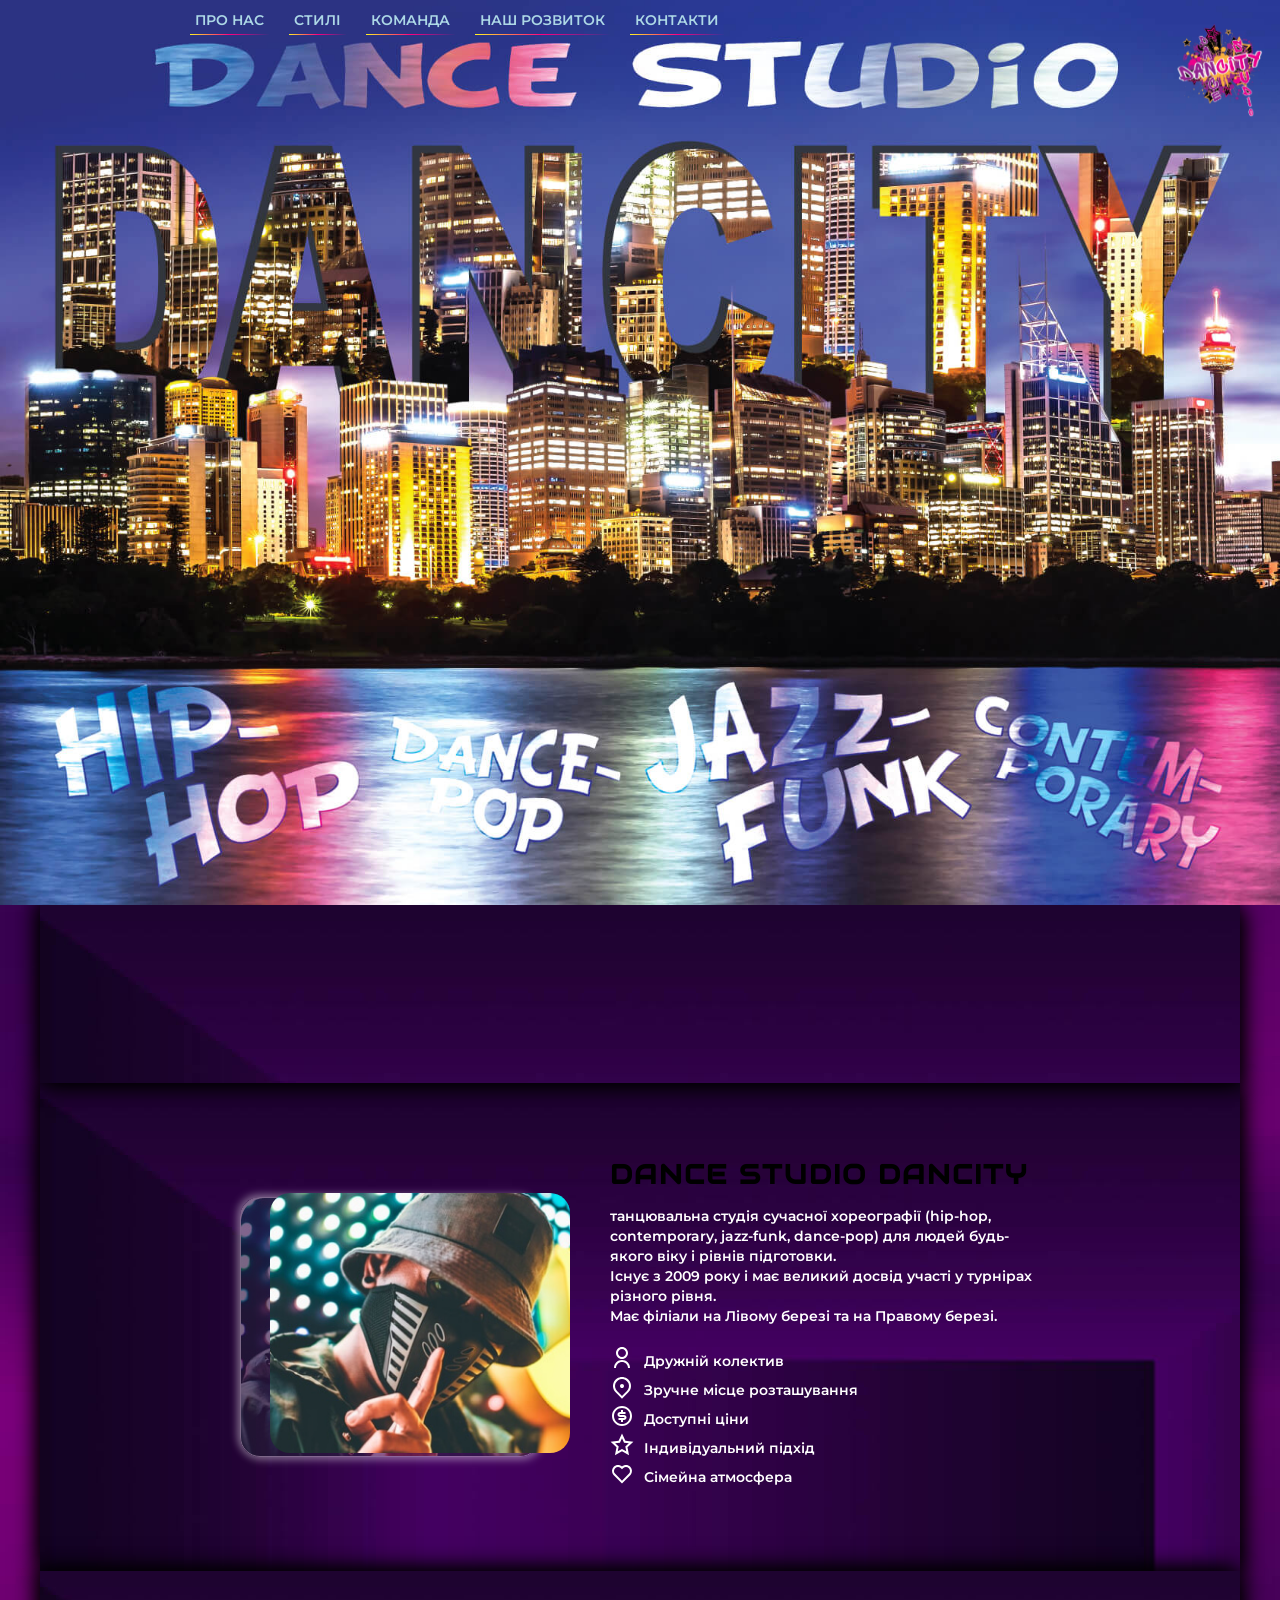
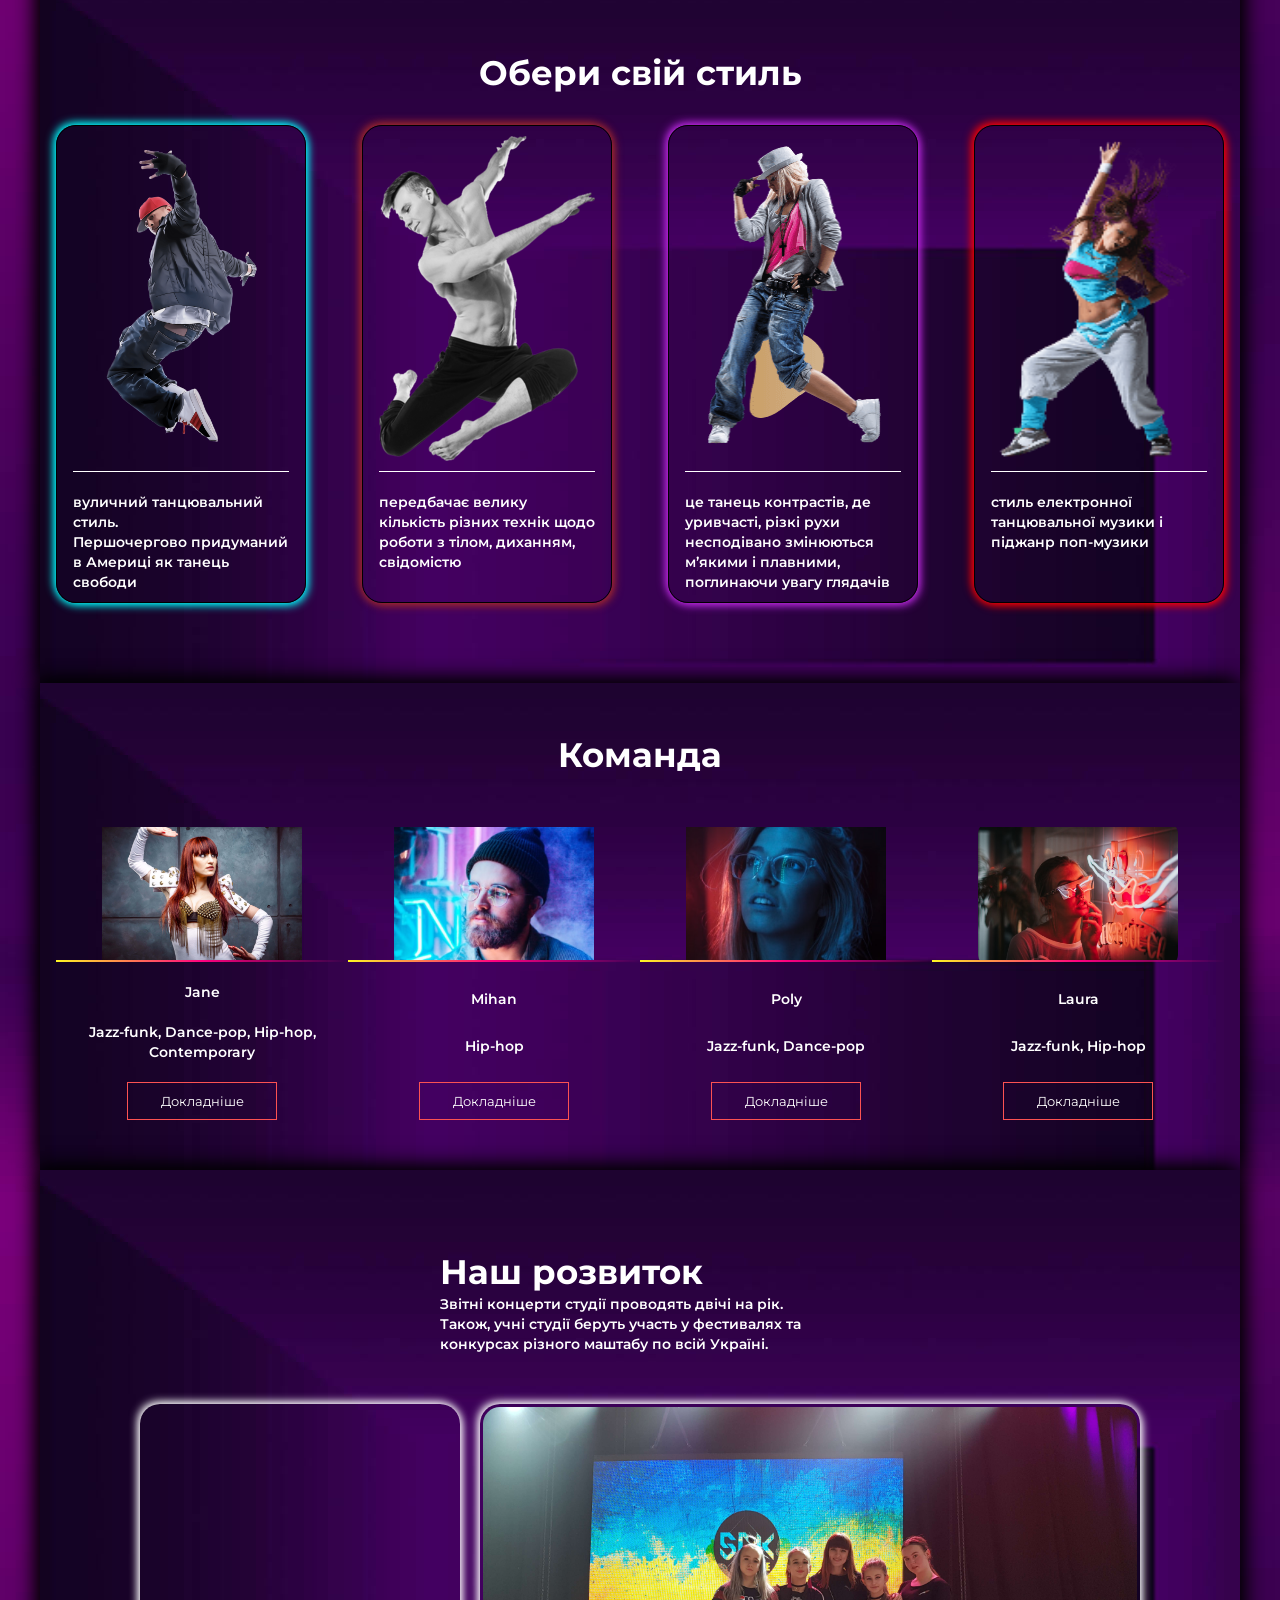
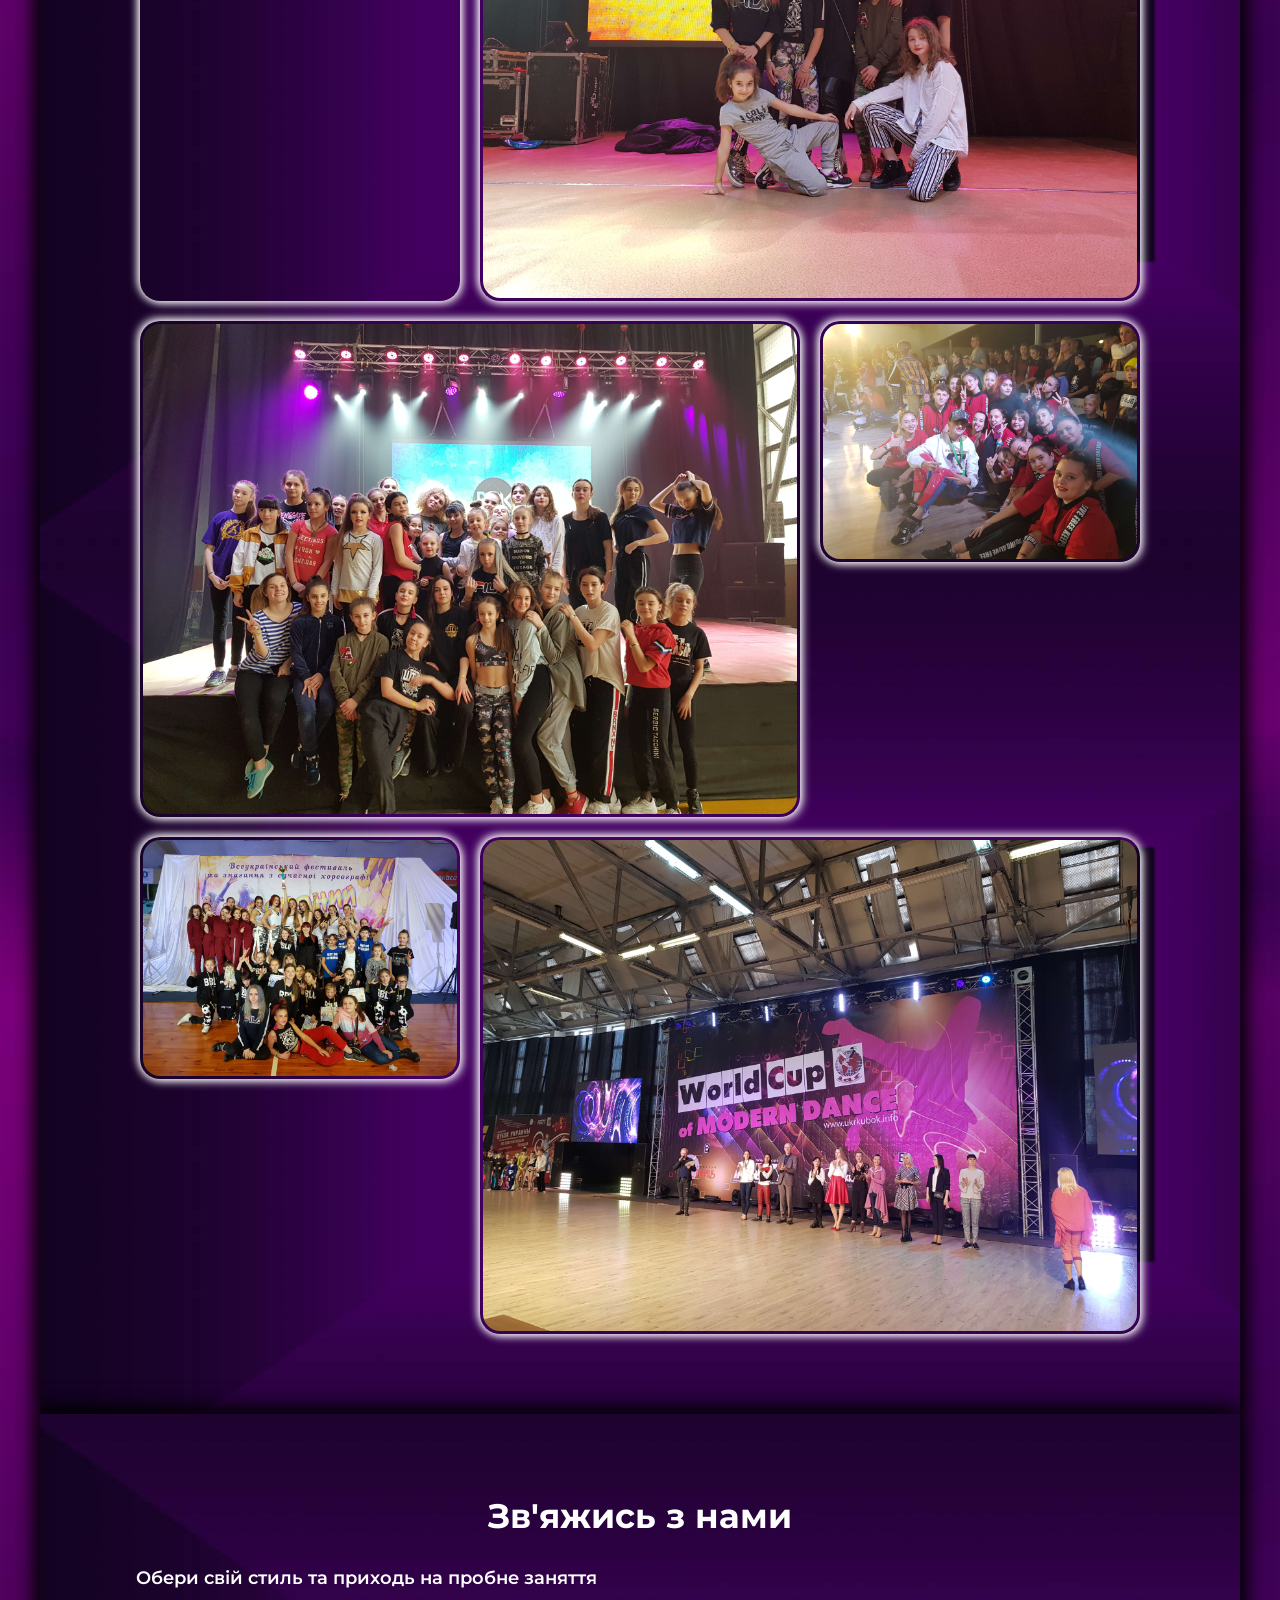
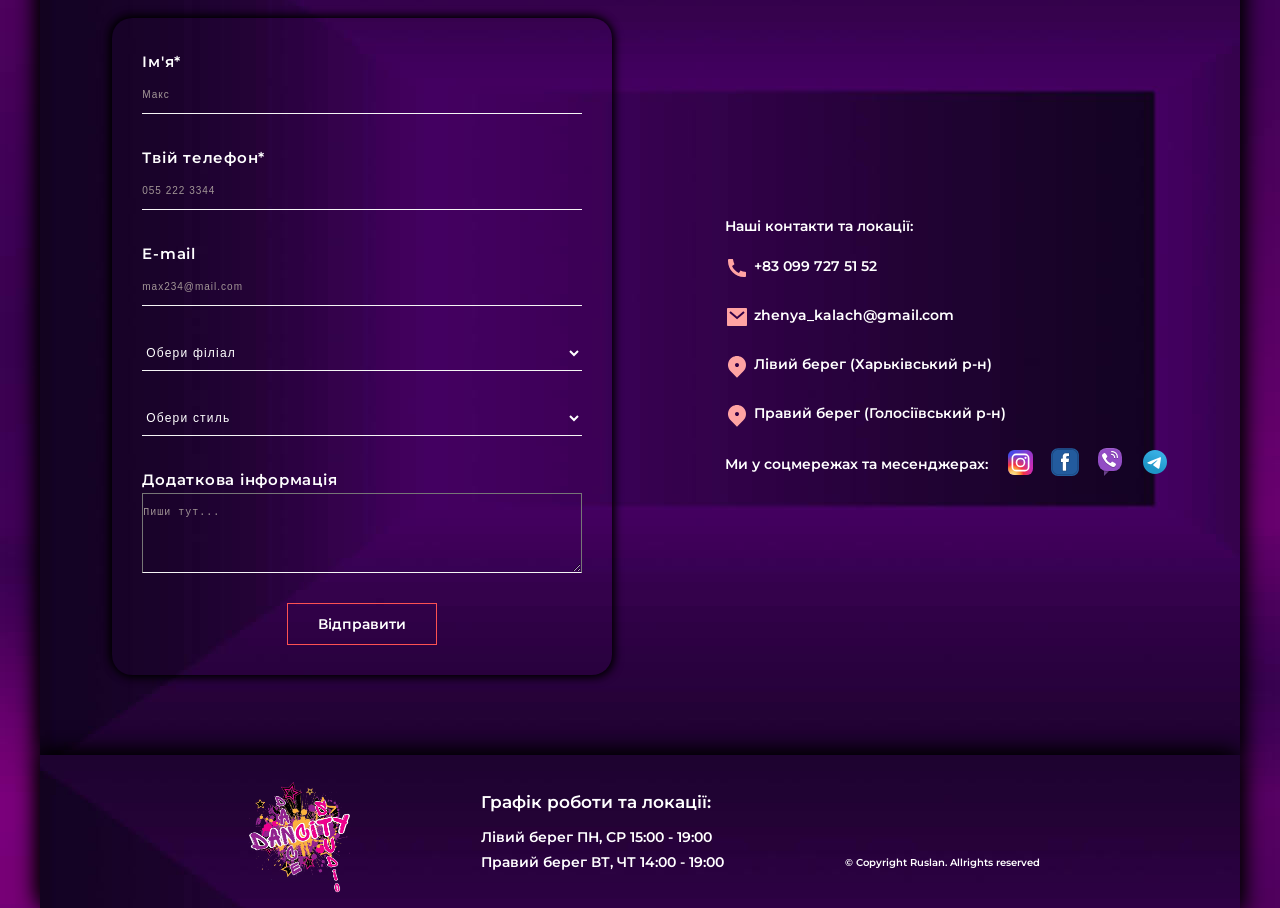
==== commit 01a5dec4: "neon" ====
--- a/index.html
+++ b/index.html
@@ -24,7 +24,6 @@
             <img class="logo-big" src="img/DanCity-Poster-night-city-A2 (2).jpg" alt="">
             <div class="container header__container">
                 <a href="#up"><img class="logo-fixed" src="img/logo-png2.png" alt=""></a>
-
                 <nav class="nav">
                     <label for="hum">
                         <input class="hum-button" type="checkbox" id="hum">
@@ -61,8 +60,6 @@
                             </li>
                         </ul>
                     </label>
-
-
                 </nav>
             </div>
         </header>
--- a/style.css
+++ b/style.css
@@ -61,12 +61,13 @@
   font-family: "Audiowide", cursive;
   font-style: normal;
   font-weight: 600;
-  font-size: 26px;
-  line-height: 20px;
+  font-size: 27px;
+  line-height: 23px;
   letter-spacing: 2px;
   text-transform: uppercase;
-  color: #ffffff;
-}
+  color: black;
+  }
+
 
 .h2 {
   font-family: "Montserrat";
@@ -90,7 +91,8 @@
   max-width: 100px;
   position: fixed;
   top: 10px;
-  left: 10px;
+  right: 10px;
+  z-index: 1;
 }
 
 @media (max-width: 768px) {
@@ -99,8 +101,18 @@
   }
 
   .logo-fixed {
-    display: none;
-  }
+    max-width: 70px;
+    right: 0px;
+    top: 1px;
+  }
+
+/* не спрацьовує по правому краю??? */
+  /* .logo-fixed {
+  max-width: 70px;
+  right: 10px;
+  left: 0;
+} */
+  
 
   .h1 {
     font-weight: 600;
@@ -220,8 +232,17 @@
   }
 }
 /* header End */
-
-/* about */
+.about__title{
+  animation-name: title;
+  animation-duration: 6s;
+  animation-iteration-count: infinite;
+}
+
+@keyframes title{
+  0% {text-shadow: none;}
+  50% {text-shadow: 0 0 10px #ff00ff, 0 0 10px white;}
+  100% {text-shadow: none;}
+}
 
 .about__text {
   display: flex;
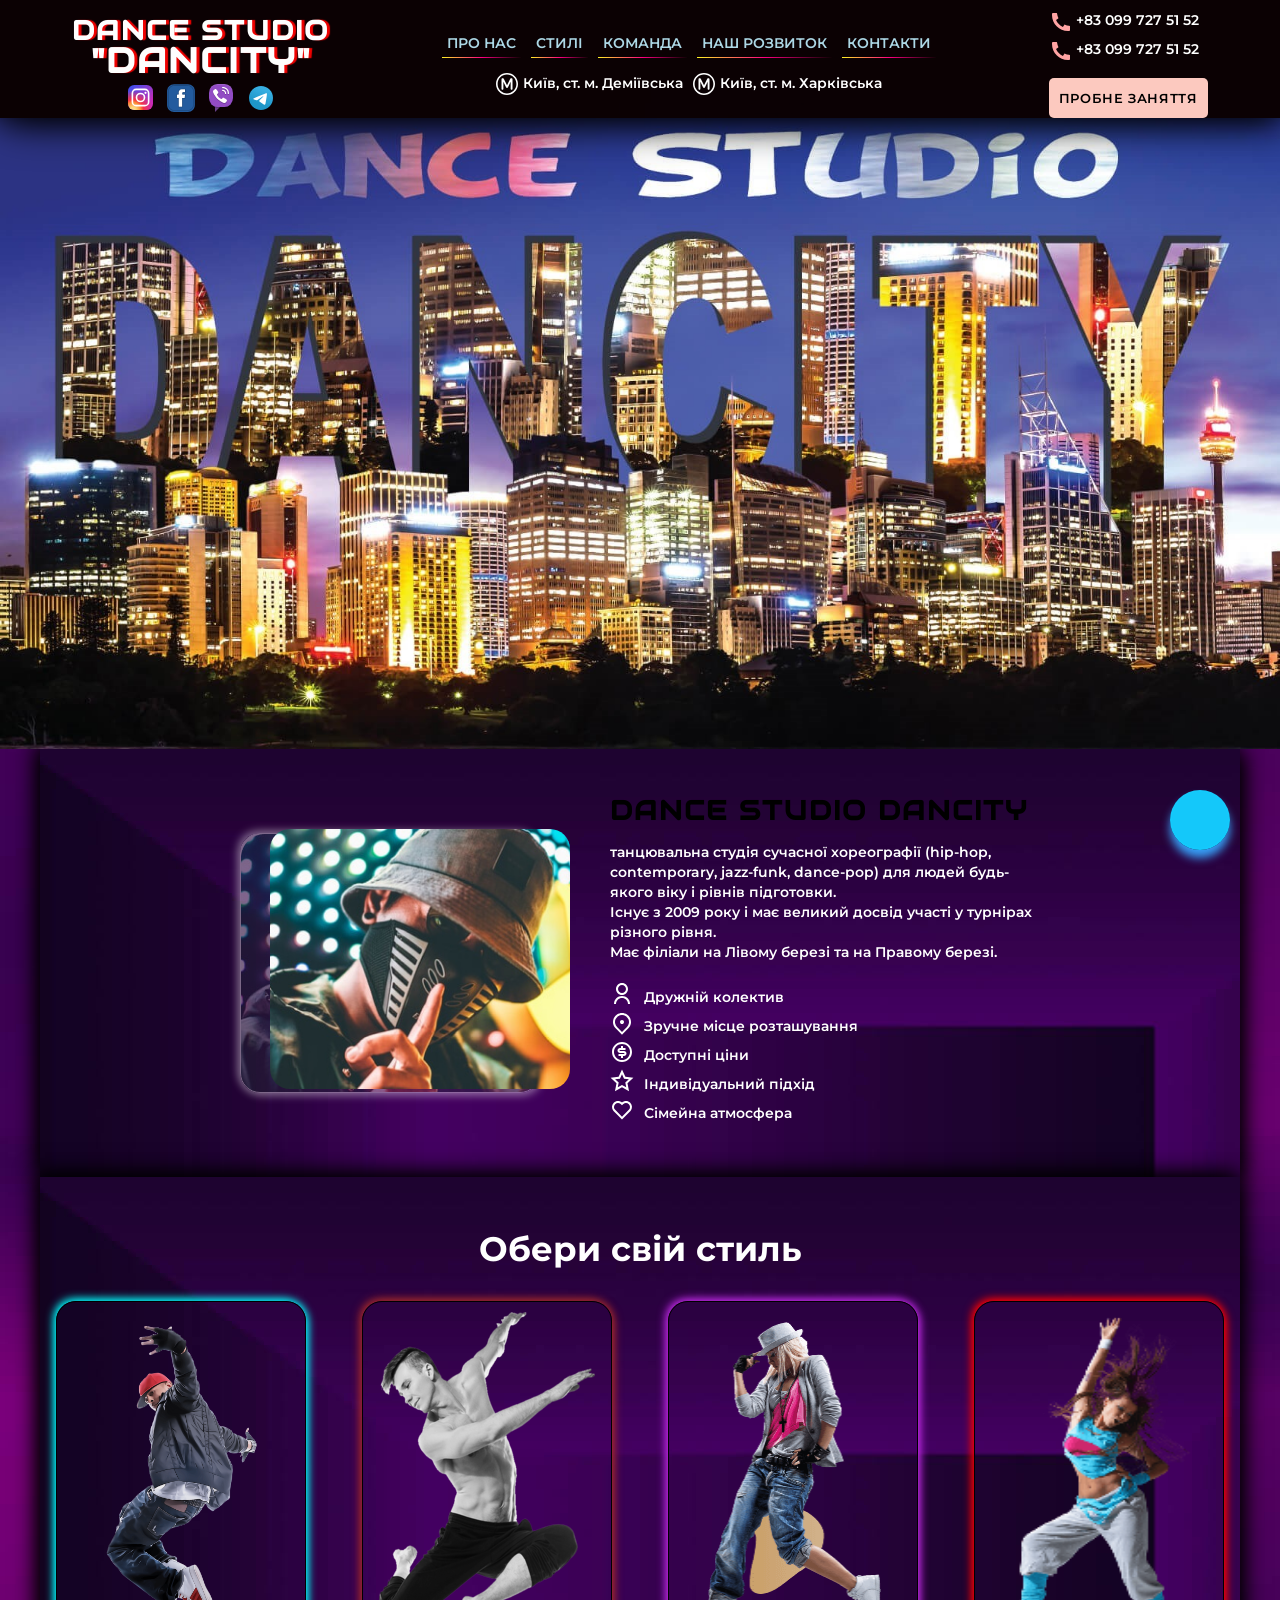
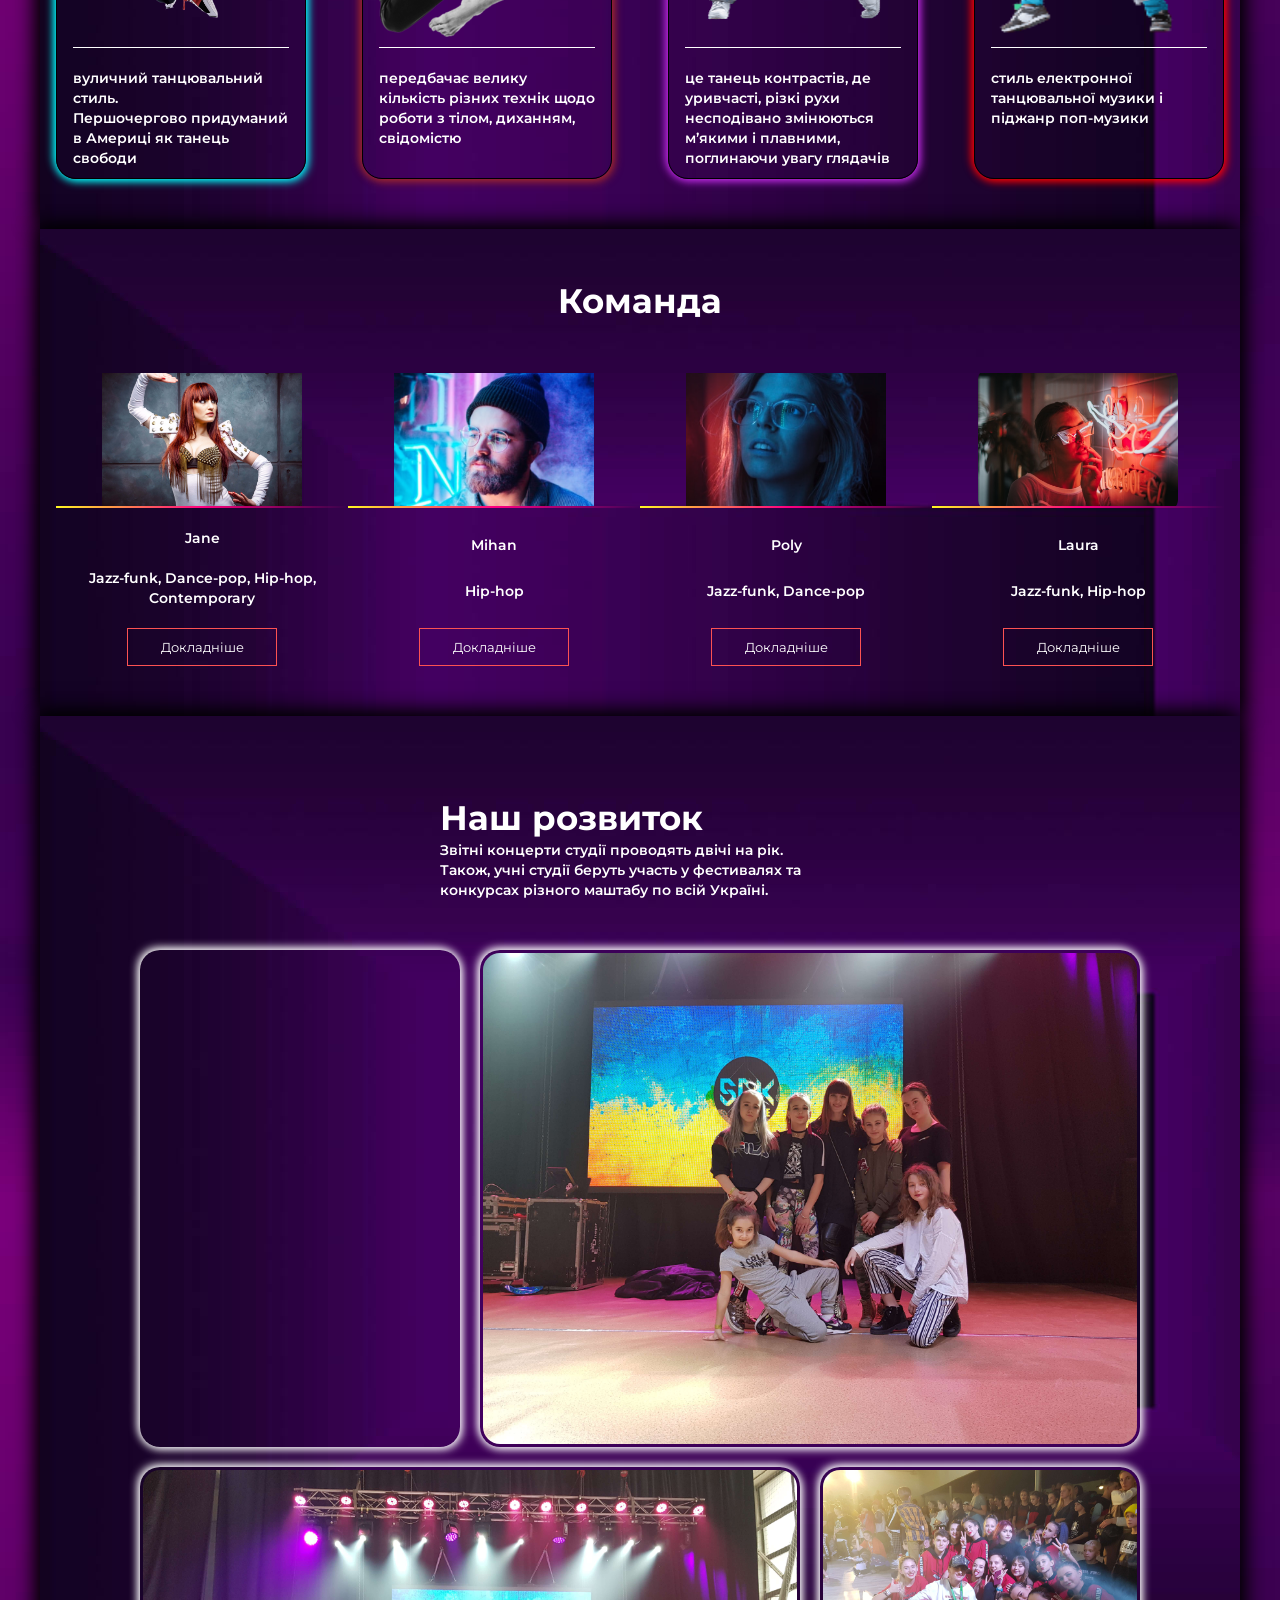
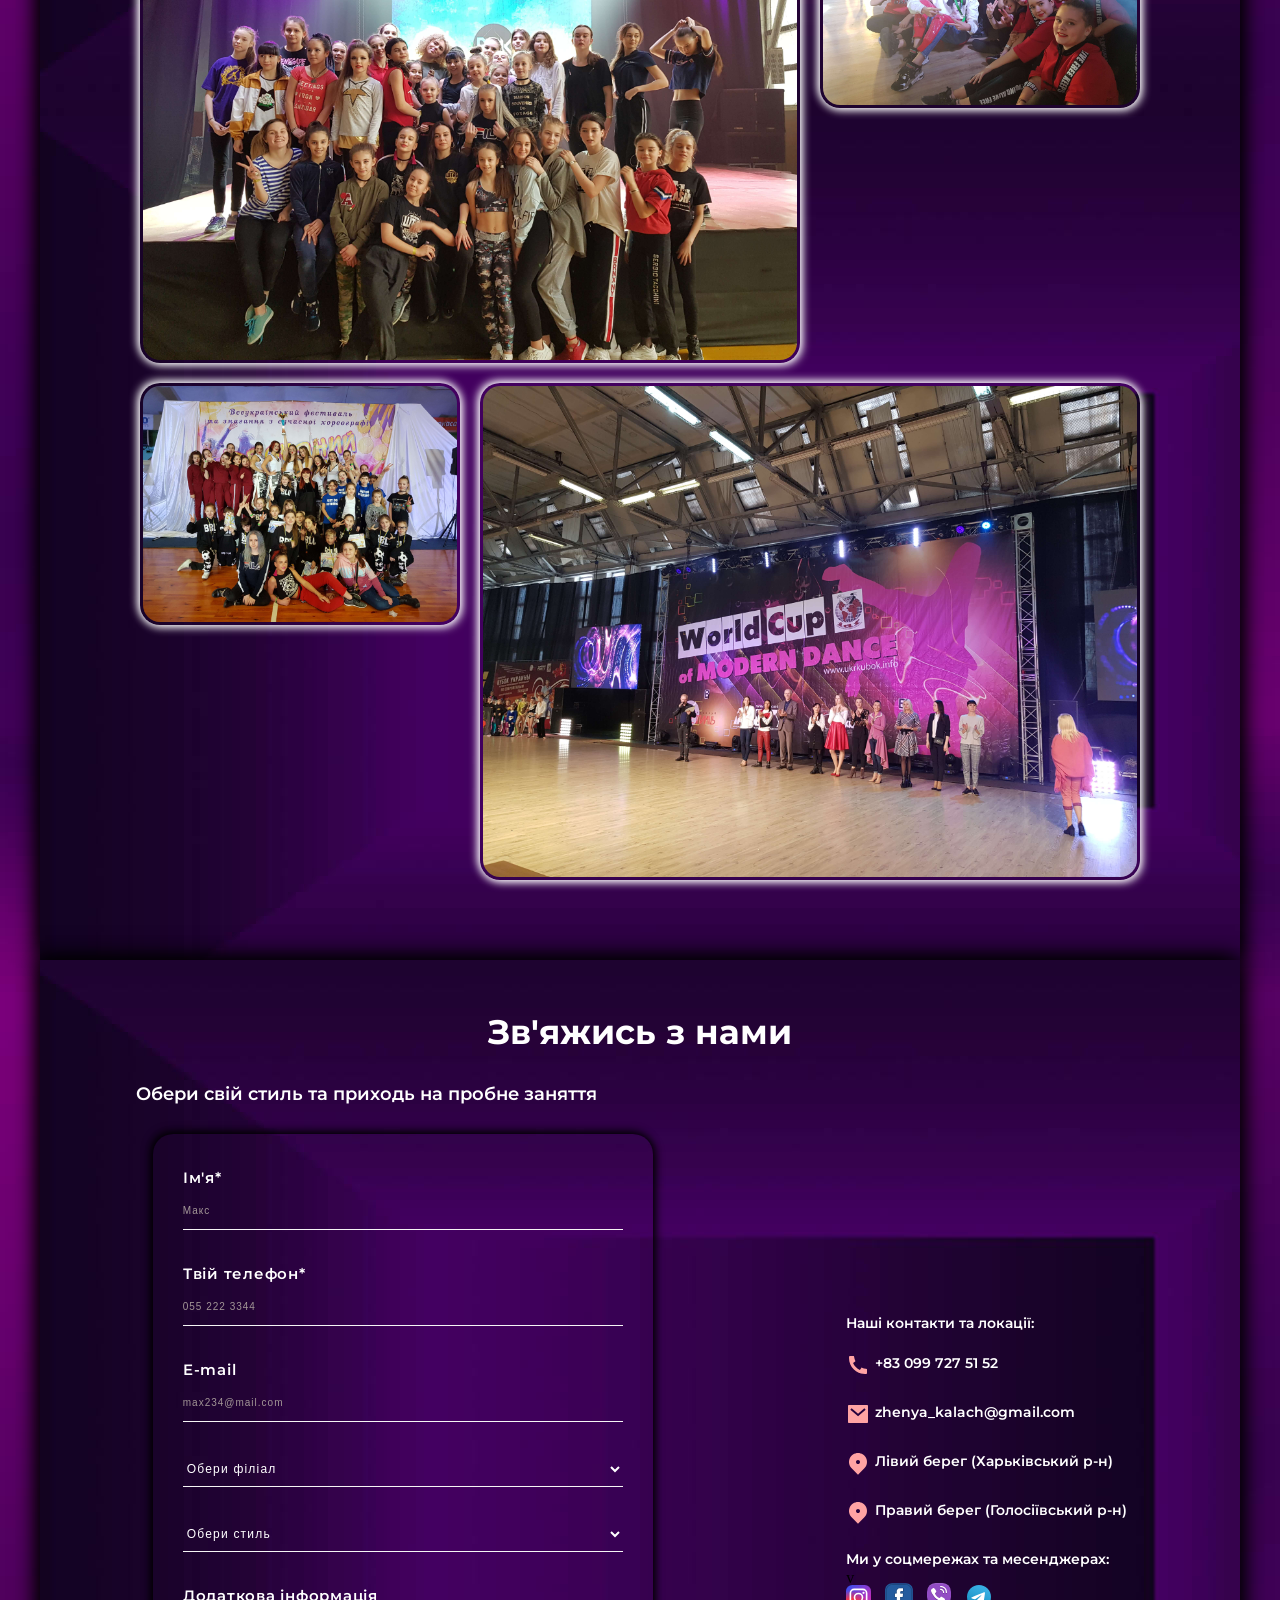
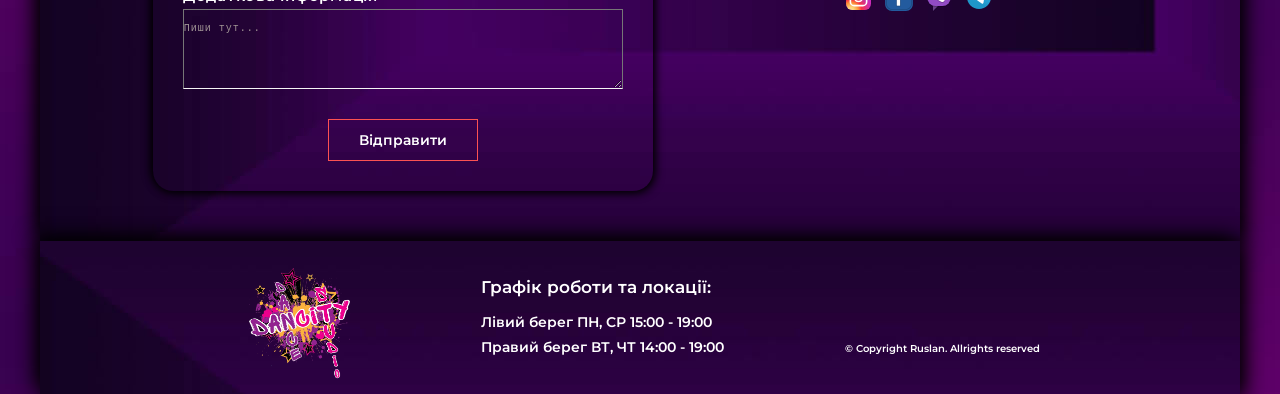
==== commit dd83ed5e: "update" ====
--- a/index.html
+++ b/index.html
@@ -21,28 +21,143 @@
 
         <!-- header -->
         <header class="header" id="up">
-            <img class="logo-big" src="img/DanCity-Poster-night-city-A2 (2).jpg" alt="">
-            <div class="container header__container">
-                <a href="#up"><img class="logo-fixed" src="img/logo-png2.png" alt=""></a>
+            <div class="header__container">
+                <!-- <a href="#up"><img class="logo-fixed" src="img/logo-png2.png" alt=""></a> -->
+                <div class="header__title-container">
+                    <h1 class="h1 header__title">Dance Studio <br><span class="header__title-name">"Dancity"</span>
+                    </h1>
+
+                    <ul class="header_social-row">
+                        <li class="header_social-item">
+                            <a class="header_social-link" href="#">
+                                <svg width="100%" height="100%" viewBox="0 0 200 200">
+                                    <defs>
+
+                                        <linearGradient id="gradient1" x1=".8" y1=".8" x2="0">
+                                            <stop offset="0" stop-color="#c92bb7" />
+                                            <stop offset="1" stop-color="#3051f1" />
+                                        </linearGradient>
+
+                                        <radialGradient id="gradient2" cx=".2" cy="1" r="1.2">
+                                            <stop offset="0" stop-color="#fcdf8f" />
+                                            <stop offset=".1" stop-color="#fbd377" />
+                                            <stop offset=".25" stop-color="#fa8e37" />
+                                            <stop offset=".35" stop-color="#f73344" />
+                                            <stop offset=".65" stop-color="#f73344" stop-opacity="0" />
+                                        </radialGradient>
+
+                                        <rect id="logoContainer" x="0" y="0" width="200" height="200" rx="50" ry="50" />
+                                    </defs>
+
+
+                                    <use xlink:href="#logoContainer" fill="url(#gradient1)" />
+                                    <use xlink:href="#logoContainer" fill="url(#gradient2)" />
+
+
+                                    <rect x="35" y="35" width="130" height="130" rx="30" ry="30" fill="none"
+                                        stroke="#fff" stroke-width="13" />
+
+
+                                    <circle cx="100" cy="100" r="32" fill="none" stroke="#fff" stroke-width="13" />
+
+
+                                    <circle cx="140" cy="62" r="9" fill="#fff" />
+                                </svg></a>
+                        </li>
+                        <li class="header_social-item">
+                            <a class="header_social-link" href="#">
+                                <svg height="512px" style="enable-background:new 0 0 512 512;" version="1.1"
+                                    viewBox="0 0 512 512" width="30px" xml:space="preserve"
+                                    xmlns="http://www.w3.org/2000/svg" xmlns:xlink="http://www.w3.org/1999/xlink">
+                                    <g id="facebook__x2C_">
+                                        <path
+                                            d="M492.871,374.968c0,65.432-53.089,118.482-118.585,118.482H137.149   c-65.477,0-118.546-53.051-118.546-118.482V138.009c0-65.451,53.069-118.483,118.546-118.483h237.137   c65.496,0,118.585,53.032,118.585,118.483V374.968z"
+                                            style="fill:#235B9E;" />
+                                        <path
+                                            d="M216.217,404.588h59.284c0,0,0-81.765,0-148.096h43.998l5.404-59.241h-47.126v-23.681   c0-11.551,7.699-14.232,13.104-14.232c5.423,0,33.271,0,33.271,0v-50.756l-45.795-0.192c-50.831,0-62.391,37.855-62.391,62.095   v26.767H186.57v59.241h29.647C216.217,323.613,216.217,404.588,216.217,404.588z"
+                                            style="fill:#FFFFFF;" />
+                                        <path
+                                            d="M216.217,404.588h59.284c0,0,0-81.765,0-148.096h43.998l5.404-59.241h-47.126v-23.681   c0-11.551,7.699-14.232,13.104-14.232c5.423,0,33.271,0,33.271,0v-50.756l-45.795-0.192c-50.831,0-62.391,37.855-62.391,62.095   v26.767H186.57v59.241h29.647C216.217,323.613,216.217,404.588,216.217,404.588z"
+                                            style="fill:#FFFFFF;" />
+                                        <path
+                                            d="M278.356,108.389l45.795,0.192v50.756c0,0-27.848,0-33.271,0c-5.404,0-13.104,2.681-13.104,14.232   v23.681h47.126l-5.404,59.241h-43.998c0,66.332,0,148.096,0,148.096h-59.284c0,0,0-80.975,0-148.096H186.57V197.25h29.396v-26.767   C215.966,146.244,227.525,108.389,278.356,108.389 M278.356,98.512c-32.226,0-49.435,14.117-58.197,25.96   c-12.243,16.547-14.071,35.931-14.071,46.012v16.89H186.57c-5.455,0-9.877,4.422-9.877,9.877v59.241   c0,5.455,4.422,9.877,9.877,9.877h19.77v138.219c0,5.455,4.422,9.877,9.877,9.877h59.284c5.455,0,9.877-4.422,9.877-9.877V266.369   h34.121c5.107,0,9.372-3.895,9.836-8.98l5.404-59.241c0.252-2.764-0.67-5.507-2.541-7.557c-1.872-2.05-4.52-3.218-7.295-3.218   h-37.249v-13.804c0-2.266,0.474-3.454,0.879-3.784c0.35-0.284,1.211-0.571,2.348-0.571h33.271c5.455,0,9.877-4.422,9.877-9.877   v-50.756c0-5.439-4.396-9.854-9.835-9.877l-45.795-0.192C278.384,98.512,278.37,98.512,278.356,98.512L278.356,98.512z"
+                                            style="fill:#1A4477;" />
+                                        <path
+                                            d="M364.039,478.061H147.415c-62.448,0-113.253-50.818-113.253-113.283V148.179   c0-62.454,50.805-113.263,113.253-113.263h216.624c62.459,0,113.272,50.81,113.272,113.263v216.599   C477.312,427.242,426.498,478.061,364.039,478.061z M147.415,44.818c-56.988,0-103.351,46.367-103.351,103.36v216.599   c0,57.004,46.363,103.381,103.351,103.381h216.624c56.998,0,103.37-46.377,103.37-103.381V148.179   c0-56.993-46.372-103.36-103.37-103.36H147.415z"
+                                            style="fill:#1A4477;" />
+                                    </g>
+                                    <g id="Layer_1" />
+                                </svg>
+                            </a>
+                        </li>
+                        <li class="header_social-item">
+                            <a class="header_social-link social-link-viber" href="viber://chat?number=%2B380986414651"
+                                class="social__link social__link--viber" rel="nofollow">
+                                <svg width="32" height="32" version="1" xmlns="http://www.w3.org/2000/svg">
+                                    <path d="m10 24h7l-7 7z" style="opacity:.2" />
+                                    <path d="m10 23h7l-7 7z" style="fill:#694088" />
+                                    <rect x="4" y="3" width="24" height="23" rx="8.4863186" ry="8.8826656"
+                                        style="opacity:.2" />
+                                    <rect x="4" y="2" width="24" height="23" rx="8.4863186" ry="8.8826656"
+                                        style="fill:#924cc4" />
+                                    <path
+                                        d="M 12.486328 2 C 7.7849076 2 4 5.9618157 4 10.882812 L 4 11.882812 C 4 6.9618157 7.7849076 3 12.486328 3 L 19.513672 3 C 24.215092 3 28 6.9618157 28 11.882812 L 28 10.882812 C 28 5.9618157 24.215092 2 19.513672 2 L 12.486328 2 z "
+                                        style="fill:#ffffff;opacity:.1" />
+                                    <path
+                                        d="m17.621094 6.0007623 2e-3 0.00195c-0.338132 0-0.619824 0.2703891-0.623047 0.5976563-2e-3 0.3287588 0.278613 0.6037751 0.619141 0.6054687 1.469618 0.011037 2.678018 0.4766072 3.652343 1.3925781 0.962873 0.9074739 1.465717 2.1639735 1.478516 3.8046875v2e-3c0.0035 0.326426 0.28403 0.595703 0.623047 0.595703 3.5e-5 0 0.0055-0.0019 0.0059-2e-3 0.339777-0.0031 0.621893-0.276999 0.619141-0.605469-0.007754-0.9575679-0.162799-1.8376389-0.466885-2.6113246-0.307934-0.7818654-0.776623-1.4733752-1.386719-2.0488281-1.205756-1.1336807-2.745029-1.7199121-4.517578-1.7324219zm-6.914063 2.0136719c-0.236716-0.039759-0.492114 0.00586-0.7480466 0.1289062h-0.0214844l-0.027344 0.015625c-0.4754478 0.2702766-0.9222617 0.6315303-1.3398435 1.0859375l-0.033203 0.037109v0.03125c-0.2888507 0.3600797-0.4795323 0.7228741-0.5234376 1.0859381-0.014019 0.061532-0.0136719 0.118366-0.0136719 0.177734 0 0.165179 0.025235 0.331464 0.076172 0.496094l0.013672 0.04687 0.027344 0.01758c0.1649241 0.565675 0.5404835 1.444695 1.359375 2.935547 0.5454365 0.988126 1.1027165 1.814342 1.6562495 2.509765 0.291576 0.365489 0.620583 0.745601 1.003907 1.128907 0.0045 0.0046 0.02148 0.02126 0.03906 0.03711 0.0061 0.0061 0.01422 0.01811 0.03516 0.03906l0.03906 0.03906h2e-3c0.01349 0.01349 0.02337 0.02269 0.02539 0.02539l0.0059 0.0078 0.0078 0.0078c0.383343 0.379041 0.761256 0.710396 1.130859 1 0.694561 0.553373 1.519557 1.115781 2.507813 1.662109 1.492972 0.823381 2.382534 1.195334 2.945312 1.357422l0.01953 0.02539 0.03516 0.01172c0.159445 0.05314 0.324022 0.07669 0.488281 0.07422 0.06663 0.0036 0.125363-9.65e-4 0.18164-0.01367 0.385471-0.04506 0.768919-0.226328 1.146485-0.542969l0.0039-0.0059 0.0039-2e-3c0.0059-0.0058 0.0028-0.0039 0.0059-0.0078 0.0034-3e-3 0.0043-0.0067 0.0078-0.0098 0.446929-0.407773 0.80673-0.851273 1.078125-1.326172l0.01758-0.0293v-0.0293c0.249278-0.518925 0.151014-1.048969-0.253906-1.386719-0.0099-0.0085-0.20393-0.170495-0.445313-0.367187-0.24685-0.20109-0.54062-0.437037-0.738281-0.582032-0.373984-0.276571-0.95173-0.635075-1.28125-0.818359-0.632853-0.354305-1.294968-0.148216-1.585937 0.228516l-0.509766 0.638672c-0.205739 0.25915-0.617988 0.235011-0.628906 0.234375-3.460141-0.88992-4.389842-4.369796-4.396484-4.394532-6.18e-4 -0.01089-0.02499-0.42178 0.234374-0.630859l0.634766-0.507813c0.377749-0.289218 0.590624-0.951547 0.234375-1.585937-0.1859395-0.327834-0.5458445-0.9101771-0.8184525-1.2811047-0.147314-0.1983761-0.382752-0.4912015-0.583985-0.7382812-0.100135-0.1234917-0.193329-0.2376999-0.259765-0.3183594-0.0337-0.04033-0.05887-0.072891-0.07813-0.095703-0.0096-0.011403-0.01782-0.018839-0.02344-0.025391-0.0028-0.00329-0.0053-0.00507-0.0078-0.00781-0.17577-0.2087407-0.399762-0.336531-0.64649-0.3789085zm6.951172 0.7890625c-0.333503-0.023516-0.631933 0.2251218-0.65625 0.546875-0.02434 0.3221093 0.235233 0.6093324 0.568359 0.6328125 0.823804 0.058219 1.379142 0.3003778 1.796876 0.7421878v2e-3c0.426403 0.450008 0.621721 0.963732 0.605468 1.666015v0.0039c-0.0072 0.323177 0.262806 0.596434 0.597656 0.603516h0.01563c0.329961 0 0.603986-0.260981 0.611328-0.580078 0.02257-0.965375-0.290291-1.826307-0.923828-2.4941405-0.638005-0.6711475-1.540354-1.0466815-2.615239-1.1230878z"
+                                        style="opacity:.2" />
+                                    <path
+                                        d="m17.621094 5 0.001953 0.0019531c-0.338132 0-0.619824 0.2703891-0.623047 0.5976563-2e-3 0.3287588 0.278613 0.6037751 0.619141 0.6054687 1.469618 0.011037 2.678018 0.4766072 3.652343 1.3925781 0.962873 0.9074739 1.465717 2.1639732 1.478516 3.8046878v0.001953c0.003464 0.326426 0.28403 0.595703 0.623047 0.595703 3.5e-5 0 0.005459-0.001853 0.005859-0.001953 0.339777-0.0031 0.621893-0.276999 0.619141-0.605469-0.007666-0.957571-0.162711-1.8376423-0.466797-2.611328-0.307934-0.7818654-0.776623-1.4733752-1.386719-2.0488281-1.205756-1.1336807-2.745029-1.7199121-4.517578-1.7324219h-0.005859zm-6.914063 2.0136719c-0.236716-0.0397591-0.492114 0.0058649-0.7480466 0.1289062h-0.0214844l-0.0273438 0.015625c-0.475448 0.2702766-0.9222619 0.6315303-1.3398437 1.0859375l-0.0332031 0.0371094v0.03125c-0.2888506 0.3600793-0.4795322 0.7228738-0.5234375 1.0859375-0.014019 0.061532-0.0136719 0.118366-0.0136719 0.1777344 0 0.1651786 0.0252349 0.3314638 0.0761719 0.4960941l0.0136719 0.046875 0.0273437 0.017578c0.1649241 0.565675 0.5404835 1.444695 1.359375 2.935547 0.5454365 0.988126 1.1027165 1.814342 1.6562495 2.509765 0.291576 0.365489 0.620583 0.745601 1.003907 1.128907 0.0045 0.004599 0.021482 0.021259 0.039062 0.037109 0.0061 0.0061 0.014216 0.018112 0.035157 0.039062l0.039062 0.039063h0.001953c0.01349 0.01349 0.023371 0.02269 0.025391 0.02539l0.005859 0.007813 0.007813 0.007813c0.383343 0.379041 0.761256 0.710396 1.130859 1 0.694561 0.553373 1.519557 1.115781 2.507813 1.662109 1.492972 0.823381 2.382534 1.195334 2.945312 1.357422l0.019531 0.02539 0.035157 0.011719c0.159445 0.05314 0.324022 0.076689 0.488281 0.074219 0.06663 0.0036 0.125363-9.65e-4 0.18164-0.013672 0.385471-0.04506 0.768919-0.226328 1.146485-0.542969l0.003906-0.005859 0.003906-0.001953c0.0059-0.0058 0.00276-0.003913 0.00586-0.007813 0.0034-3e-3 0.004312-0.006665 0.007812-0.009765 0.446929-0.407773 0.80673-0.851273 1.078125-1.326172l0.017578-0.029297v-0.029297c0.249278-0.518925 0.151014-1.048969-0.253906-1.386719-0.0099-0.0085-0.20393-0.170495-0.445313-0.367187-0.24685-0.20109-0.54062-0.437037-0.738281-0.582032-0.373984-0.276571-0.95173-0.635075-1.28125-0.818359-0.632853-0.354305-1.294968-0.148216-1.585937 0.228516l-0.509766 0.638672c-0.205739 0.25915-0.617988 0.235011-0.628906 0.234375-3.460141-0.88992-4.389842-4.369796-4.396484-4.394532-6.18e-4 -0.01089-0.024987-0.42178 0.234374-0.630859l0.634766-0.507813c0.377749-0.289218 0.590624-0.951547 0.234375-1.585937-0.185846-0.3279798-0.545751-0.9103224-0.818359-1.28125-0.147314-0.1983761-0.382752-0.4912015-0.583985-0.7382812-0.100135-0.1234917-0.193329-0.2376999-0.259765-0.3183594-0.0337-0.04033-0.058875-0.0728911-0.078125-0.0957032-0.0096-0.0114029-0.017818-0.0188386-0.023438-0.0253906-0.0028-0.00329-0.005312-0.0050725-0.007812-0.0078125-0.175765-0.2087384-0.399757-0.3365287-0.646485-0.3789062h-0.001953zm6.951172 0.7890625c-0.333503-0.023516-0.631933 0.2251218-0.65625 0.546875-0.02434 0.3221093 0.235233 0.6093324 0.568359 0.6328125 0.823804 0.058219 1.379142 0.3003782 1.796876 0.7421875v0.0019531c0.426403 0.4500085 0.621721 0.9637325 0.605468 1.6660155v0.003906c-0.0072 0.323177 0.262806 0.596434 0.597656 0.603516h0.015626c0.329961 0 0.603986-0.260981 0.611328-0.580078 0.02257-0.965375-0.290291-1.8263075-0.923828-2.4941408-0.638001-0.6711065-1.54035-1.0466405-2.615235-1.1230468z"
+                                        style="fill:#ffffff" />
+                                </svg>
+
+                            </a>
+                        </li>
+                        <li class="header_social-item">
+                            <a class="header_social-link social-link-teleg" href="https://t.me/RuslanOlex">
+                                <svg width="24" height="24" viewBox="0 0 48 48" fill="none"
+                                    xmlns="http://www.w3.org/2000/svg">
+                                    <path
+                                        d="M24 48C37.2548 48 48 37.2548 48 24C48 10.7452 37.2548 0 24 0C10.7452 0 0 10.7452 0 24C0 37.2548 10.7452 48 24 48Z"
+                                        fill="url(#paint0_linear)" />
+                                    <path
+                                        d="M8.93822 25.174C11.7438 23.6286 14.8756 22.3388 17.8018 21.0424C22.836 18.919 27.8902 16.8324 32.9954 14.8898C33.9887 14.5588 35.7734 14.2351 35.9484 15.7071C35.8526 17.7907 35.4584 19.8621 35.188 21.9335C34.5017 26.4887 33.7085 31.0283 32.935 35.5685C32.6685 37.0808 30.774 37.8637 29.5618 36.8959C26.6486 34.9281 23.713 32.9795 20.837 30.9661C19.8949 30.0088 20.7685 28.6341 21.6099 27.9505C24.0093 25.5859 26.5539 23.5769 28.8279 21.0901C29.4413 19.6088 27.6289 20.8572 27.0311 21.2397C23.7463 23.5033 20.5419 25.9051 17.0787 27.8945C15.3097 28.8683 13.2479 28.0361 11.4797 27.4927C9.89428 26.8363 7.57106 26.175 8.93806 25.1741L8.93822 25.174Z"
+                                        fill="white" />
+                                    <defs>
+                                        <linearGradient id="paint0_linear" x1="18.0028" y1="2.0016" x2="6.0028" y2="30"
+                                            gradientUnits="userSpaceOnUse">
+                                            <stop stop-color="#37AEE2" />
+                                            <stop offset="1" stop-color="#1E96C8" />
+                                        </linearGradient>
+                                    </defs>
+                                </svg>
+                            </a>
+                        </li>
+                    </ul>
+                </div>
+
                 <nav class="nav">
-                    <label for="hum">
-                        <input class="hum-button" type="checkbox" id="hum">
-                        <div class="icon-menu">
-                            <span class="icon-hum"><svg width="33" height="20" viewBox="0 0 33 20" fill="none"
-                                    xmlns="http://www.w3.org/2000/svg">
-                                    <rect width="33" height="3.83721" fill="black" />
-                                    <rect y="7.67432" width="33" height="3.83721" fill="black" />
-                                    <rect y="15.3486" width="33" height="3.83721" fill="black" />
-                                </svg></span>
-                            <span class="icon-hum-close"><svg xmlns="http://www.w3.org/2000/svg" viewBox="0 0 40 40"
-                                    width="30px" height="30px">
+                    <button class="icon-hum">
+                        <span><svg width="33" height="20" viewBox="0 0 33 20" fill="none"
+                                xmlns="http://www.w3.org/2000/svg">
+                                <rect width="33" height="3.83721" fill="white" />
+                                <rect y="7.67432" width="33" height="3.83721" fill="white" />
+                                <rect y="15.3486" width="33" height="3.83721" fill="white" />
+                            </svg></span>
+                    </button>
+
+                    <div class="nav-menu">
+                        <button class="icon-hum-close">
+                            <span><svg xmlns="http://www.w3.org/2000/svg" viewBox="0 0 40 40" width="30px"
+                                    height="30px">
                                     <path fill="#f78f8f"
                                         d="M21 24.15L8.857 36.293 4.707 32.143 16.85 20 4.707 7.857 8.857 3.707 21 15.85 33.143 3.707 37.293 7.857 25.15 20 37.293 32.143 33.143 36.293z" />
                                     <path fill="#c74343"
                                         d="M33.143,4.414l3.443,3.443L25.15,19.293L24.443,20l0.707,0.707l11.436,11.436l-3.443,3.443 L21.707,24.15L21,23.443l-0.707,0.707L8.857,35.586l-3.443-3.443L16.85,20.707L17.557,20l-0.707-0.707L5.414,7.857l3.443-3.443 L20.293,15.85L21,16.557l0.707-0.707L33.143,4.414 M33.143,3L21,15.143L8.857,3L4,7.857L16.143,20L4,32.143L8.857,37L21,24.857 L33.143,37L38,32.143L25.857,20L38,7.857L33.143,3L33.143,3z" />
                                 </svg></span>
-                        </div>
-                        <ul class="header__menu">
+                        </button>
+
+                        <ul class="nav-menu-list">
                             <li class="header__menu-item">
                                 <a class="header__menu-link" href="#sec-about">Про нас</a>
                             </li>
@@ -59,9 +174,239 @@
                                 <a class="header__menu-link" href="#sec-contact">Контакти</a>
                             </li>
                         </ul>
-                    </label>
+
+                        <div class="header__metro">
+                            <div class="header__metro-item">
+                                <svg viewBox="0 0 24 24" fill="white" width="22" xmlns="http://www.w3.org/2000/svg">
+                                    <path
+                                        d="m17.708 18.099c-.202.152-.44.228-.714.228-.242 0-.471-.076-.688-.228-.218-.152-.327-.373-.327-.66v-7.813h-.023l-2.984 6.057a1.453 1.453 0 0 1 -.385.505c-.145.112-.337.168-.578.168-.24 0-.433-.056-.577-.168a1.442 1.442 0 0 1 -.385-.505l-2.984-6.056h-.023v7.811a.748.748 0 0 1 -.339.66 1.23 1.23 0 0 1 -.7.229c-.275 0-.508-.076-.702-.228-.193-.152-.29-.373-.29-.66v-10.481c0-.304.096-.589.29-.853.192-.264.537-.396 1.036-.396.37 0 .655.084.856.252.2.169.38.421.542.757l3.277 6.754h.024l3.253-6.754c.16-.336.342-.588.543-.757.2-.168.485-.252.855-.252.498 0 .844.132 1.036.396.193.265.29.55.29.854v10.478c0 .288-.101.509-.302.66zm-5.732 4.156c5.658 0 10.279-4.64 10.279-10.327 0-5.62-4.603-10.183-10.279-10.183-5.674 0-10.23 4.536-10.23 10.183 0 5.59 4.715 10.327 10.23 10.327zm0 1.745c-6.481 0-11.976-5.52-11.976-12.072 0-6.613 5.34-11.928 11.976-11.928 6.637 0 12.024 5.34 12.024 11.928 0 6.649-5.4 12.072-12.024 12.072z" />
+                                </svg>
+                                <span class="header__metro-text h6">Київ, ст. м. Деміївська</span>
+                            </div>
+                            <div class="header__metro-item">
+                                <svg viewBox="0 0 24 24" fill="white" width="22" xmlns="http://www.w3.org/2000/svg">
+                                    <path
+                                        d="m17.708 18.099c-.202.152-.44.228-.714.228-.242 0-.471-.076-.688-.228-.218-.152-.327-.373-.327-.66v-7.813h-.023l-2.984 6.057a1.453 1.453 0 0 1 -.385.505c-.145.112-.337.168-.578.168-.24 0-.433-.056-.577-.168a1.442 1.442 0 0 1 -.385-.505l-2.984-6.056h-.023v7.811a.748.748 0 0 1 -.339.66 1.23 1.23 0 0 1 -.7.229c-.275 0-.508-.076-.702-.228-.193-.152-.29-.373-.29-.66v-10.481c0-.304.096-.589.29-.853.192-.264.537-.396 1.036-.396.37 0 .655.084.856.252.2.169.38.421.542.757l3.277 6.754h.024l3.253-6.754c.16-.336.342-.588.543-.757.2-.168.485-.252.855-.252.498 0 .844.132 1.036.396.193.265.29.55.29.854v10.478c0 .288-.101.509-.302.66zm-5.732 4.156c5.658 0 10.279-4.64 10.279-10.327 0-5.62-4.603-10.183-10.279-10.183-5.674 0-10.23 4.536-10.23 10.183 0 5.59 4.715 10.327 10.23 10.327zm0 1.745c-6.481 0-11.976-5.52-11.976-12.072 0-6.613 5.34-11.928 11.976-11.928 6.637 0 12.024 5.34 12.024 11.928 0 6.649-5.4 12.072-12.024 12.072z" />
+                                </svg>
+                                <span class="header__metro-text h6">Київ, ст. м. Харківська</span>
+                            </div>
+                        </div>
+                    </div>
                 </nav>
+
+                <button class="icon-phone">
+                    <svg class="svg-inline--fa fa-phone fa-w-16" width="33" aria-hidden="true" focusable="false"
+                        data-prefix="fas" data-icon="phone" role="img" xmlns="http://www.w3.org/2000/svg"
+                        viewBox="0 0 512 512" data-fa-i2svg="">
+                        <path fill="white"
+                            d="M493.4 24.6l-104-24c-11.3-2.6-22.9 3.3-27.5 13.9l-48 112c-4.2 9.8-1.4 21.3 6.9 28l60.6 49.6c-36 76.7-98.9 140.5-177.2 177.2l-49.6-60.6c-6.8-8.3-18.2-11.1-28-6.9l-112 48C3.9 366.5-2 378.1.6 389.4l24 104C27.1 504.2 36.7 512 48 512c256.1 0 464-207.5 464-464 0-11.2-7.7-20.9-18.6-23.4z">
+                        </path>
+                    </svg>
+                </button>
+                <div class="header__contact">
+
+                    <div class="h6 header__contact-phone">
+                        <button class="icon-phone-close">
+                            <span><svg xmlns="http://www.w3.org/2000/svg" viewBox="0 0 40 40" width="30px"
+                                    height="30px">
+                                    <path fill="#f78f8f"
+                                        d="M21 24.15L8.857 36.293 4.707 32.143 16.85 20 4.707 7.857 8.857 3.707 21 15.85 33.143 3.707 37.293 7.857 25.15 20 37.293 32.143 33.143 36.293z" />
+                                    <path fill="#c74343"
+                                        d="M33.143,4.414l3.443,3.443L25.15,19.293L24.443,20l0.707,0.707l11.436,11.436l-3.443,3.443 L21.707,24.15L21,23.443l-0.707,0.707L8.857,35.586l-3.443-3.443L16.85,20.707L17.557,20l-0.707-0.707L5.414,7.857l3.443-3.443 L20.293,15.85L21,16.557l0.707-0.707L33.143,4.414 M33.143,3L21,15.143L8.857,3L4,7.857L16.143,20L4,32.143L8.857,37L21,24.857 L33.143,37L38,32.143L25.857,20L38,7.857L33.143,3L33.143,3z" />
+                                </svg></span>
+                        </button>
+                        <div class="header__contacts__tel">
+                            <span><svg width="24" height="24" viewBox="0 0 24 24" fill="none"
+                                    xmlns="http://www.w3.org/2000/svg">
+                                    <g clip-path="url(#clip0_896_58)">
+                                        <path
+                                            d="M21 16.42V19.956C21.0001 20.2092 20.9042 20.453 20.7316 20.6382C20.559 20.8234 20.3226 20.9363 20.07 20.954C19.633 20.984 19.276 21 19 21C10.163 21 3 13.837 3 5C3 4.724 3.015 4.367 3.046 3.93C3.06372 3.67744 3.17658 3.44101 3.3618 3.26841C3.54703 3.09581 3.79082 2.99989 4.044 3H7.58C7.70404 2.99987 7.8237 3.04586 7.91573 3.12902C8.00776 3.21218 8.0656 3.32658 8.078 3.45C8.101 3.68 8.122 3.863 8.142 4.002C8.34073 5.38892 8.748 6.73783 9.35 8.003C9.445 8.203 9.383 8.442 9.203 8.57L7.045 10.112C8.36445 13.1865 10.8145 15.6365 13.889 16.956L15.429 14.802C15.4919 14.714 15.5838 14.6509 15.6885 14.6237C15.7932 14.5964 15.9042 14.6068 16.002 14.653C17.267 15.2539 18.6156 15.6601 20.002 15.858C20.141 15.878 20.324 15.9 20.552 15.922C20.6752 15.9346 20.7894 15.9926 20.8724 16.0846C20.9553 16.1766 21.0012 16.2961 21.001 16.42H21Z"
+                                            fill="#FFA3A3" />
+                                    </g>
+                                    <defs>
+                                        <clipPath id="clip0_896_58">
+                                            <rect width="24" height="24" fill="white" />
+                                        </clipPath>
+                                    </defs>
+                                </svg></span>
+                            <a class="contacts__tel" href="tel:+83 099 7275152">+83 099 727 51 52</a>
+                        </div>
+
+                        <div class="header__contacts__tel">
+                            <span><svg width="24" height="24" viewBox="0 0 24 24" fill="none"
+                                    xmlns="http://www.w3.org/2000/svg">
+                                    <g clip-path="url(#clip0_896_58)">
+                                        <path
+                                            d="M21 16.42V19.956C21.0001 20.2092 20.9042 20.453 20.7316 20.6382C20.559 20.8234 20.3226 20.9363 20.07 20.954C19.633 20.984 19.276 21 19 21C10.163 21 3 13.837 3 5C3 4.724 3.015 4.367 3.046 3.93C3.06372 3.67744 3.17658 3.44101 3.3618 3.26841C3.54703 3.09581 3.79082 2.99989 4.044 3H7.58C7.70404 2.99987 7.8237 3.04586 7.91573 3.12902C8.00776 3.21218 8.0656 3.32658 8.078 3.45C8.101 3.68 8.122 3.863 8.142 4.002C8.34073 5.38892 8.748 6.73783 9.35 8.003C9.445 8.203 9.383 8.442 9.203 8.57L7.045 10.112C8.36445 13.1865 10.8145 15.6365 13.889 16.956L15.429 14.802C15.4919 14.714 15.5838 14.6509 15.6885 14.6237C15.7932 14.5964 15.9042 14.6068 16.002 14.653C17.267 15.2539 18.6156 15.6601 20.002 15.858C20.141 15.878 20.324 15.9 20.552 15.922C20.6752 15.9346 20.7894 15.9926 20.8724 16.0846C20.9553 16.1766 21.0012 16.2961 21.001 16.42H21Z"
+                                            fill="#FFA3A3" />
+                                    </g>
+                                    <defs>
+                                        <clipPath id="clip0_896_58">
+                                            <rect width="24" height="24" fill="white" />
+                                        </clipPath>
+                                    </defs>
+                                </svg></span>
+                            <a class="contacts__tel" href="tel:+83 099 7275152">+83 099 727 51 52</a>
+                        </div>
+
+                    </div>
+
+                    <ul class="header_social-row-contact">
+                        <li class="social-item-contact">
+                            <a class="social-link-contact" href="#">
+                                <svg xmlns="http://www.w3.org/2000/svg" width="25" height="25" viewBox="0 0 102 102"
+                                    id="instagram">
+                                    <defs>
+                                        <radialGradient id="a" cx="6.601" cy="99.766" r="129.502"
+                                            gradientUnits="userSpaceOnUse">
+                                            <stop offset=".09" stop-color="#fa8f21"></stop>
+                                            <stop offset=".78" stop-color="#d82d7e"></stop>
+                                        </radialGradient>
+                                        <radialGradient id="b" cx="70.652" cy="96.49" r="113.963"
+                                            gradientUnits="userSpaceOnUse">
+                                            <stop offset=".64" stop-color="#8c3aaa" stop-opacity="0"></stop>
+                                            <stop offset="1" stop-color="#8c3aaa"></stop>
+                                        </radialGradient>
+                                    </defs>
+                                    <path fill="url(#a)"
+                                        d="M25.865,101.639A34.341,34.341,0,0,1,14.312,99.5a19.329,19.329,0,0,1-7.154-4.653A19.181,19.181,0,0,1,2.5,87.694,34.341,34.341,0,0,1,.364,76.142C.061,69.584,0,67.617,0,51s.067-18.577.361-25.14A34.534,34.534,0,0,1,2.5,14.312,19.4,19.4,0,0,1,7.154,7.154,19.206,19.206,0,0,1,14.309,2.5,34.341,34.341,0,0,1,25.862.361C32.422.061,34.392,0,51,0s18.577.067,25.14.361A34.534,34.534,0,0,1,87.691,2.5a19.254,19.254,0,0,1,7.154,4.653A19.267,19.267,0,0,1,99.5,14.309a34.341,34.341,0,0,1,2.14,11.553c.3,6.563.361,8.528.361,25.14s-.061,18.577-.361,25.14A34.5,34.5,0,0,1,99.5,87.694,20.6,20.6,0,0,1,87.691,99.5a34.342,34.342,0,0,1-11.553,2.14c-6.557.3-8.528.361-25.14.361s-18.577-.058-25.134-.361"
+                                        data-name="Path 16"></path>
+                                    <path fill="url(#b)"
+                                        d="M25.865,101.639A34.341,34.341,0,0,1,14.312,99.5a19.329,19.329,0,0,1-7.154-4.653A19.181,19.181,0,0,1,2.5,87.694,34.341,34.341,0,0,1,.364,76.142C.061,69.584,0,67.617,0,51s.067-18.577.361-25.14A34.534,34.534,0,0,1,2.5,14.312,19.4,19.4,0,0,1,7.154,7.154,19.206,19.206,0,0,1,14.309,2.5,34.341,34.341,0,0,1,25.862.361C32.422.061,34.392,0,51,0s18.577.067,25.14.361A34.534,34.534,0,0,1,87.691,2.5a19.254,19.254,0,0,1,7.154,4.653A19.267,19.267,0,0,1,99.5,14.309a34.341,34.341,0,0,1,2.14,11.553c.3,6.563.361,8.528.361,25.14s-.061,18.577-.361,25.14A34.5,34.5,0,0,1,99.5,87.694,20.6,20.6,0,0,1,87.691,99.5a34.342,34.342,0,0,1-11.553,2.14c-6.557.3-8.528.361-25.14.361s-18.577-.058-25.134-.361"
+                                        data-name="Path 17"></path>
+                                    <path fill="#fff"
+                                        d="M461.114,477.413a12.631,12.631,0,1,1,12.629,12.632,12.631,12.631,0,0,1-12.629-12.632m-6.829,0a19.458,19.458,0,1,0,19.458-19.458,19.457,19.457,0,0,0-19.458,19.458m35.139-20.229a4.547,4.547,0,1,0,4.549-4.545h0a4.549,4.549,0,0,0-4.547,4.545m-30.99,51.074a20.943,20.943,0,0,1-7.037-1.3,12.547,12.547,0,0,1-7.193-7.19,20.923,20.923,0,0,1-1.3-7.037c-.184-3.994-.22-5.194-.22-15.313s.04-11.316.22-15.314a21.082,21.082,0,0,1,1.3-7.037,12.54,12.54,0,0,1,7.193-7.193,20.924,20.924,0,0,1,7.037-1.3c3.994-.184,5.194-.22,15.309-.22s11.316.039,15.314.221a21.082,21.082,0,0,1,7.037,1.3,12.541,12.541,0,0,1,7.193,7.193,20.926,20.926,0,0,1,1.3,7.037c.184,4,.22,5.194.22,15.314s-.037,11.316-.22,15.314a21.023,21.023,0,0,1-1.3,7.037,12.547,12.547,0,0,1-7.193,7.19,20.925,20.925,0,0,1-7.037,1.3c-3.994.184-5.194.22-15.314.22s-11.316-.037-15.309-.22m-.314-68.509a27.786,27.786,0,0,0-9.2,1.76,19.373,19.373,0,0,0-11.083,11.083,27.794,27.794,0,0,0-1.76,9.2c-.187,4.04-.229,5.332-.229,15.623s.043,11.582.229,15.623a27.793,27.793,0,0,0,1.76,9.2,19.374,19.374,0,0,0,11.083,11.083,27.813,27.813,0,0,0,9.2,1.76c4.042.184,5.332.229,15.623.229s11.582-.043,15.623-.229a27.8,27.8,0,0,0,9.2-1.76,19.374,19.374,0,0,0,11.083-11.083,27.716,27.716,0,0,0,1.76-9.2c.184-4.043.226-5.332.226-15.623s-.043-11.582-.226-15.623a27.786,27.786,0,0,0-1.76-9.2,19.379,19.379,0,0,0-11.08-11.083,27.748,27.748,0,0,0-9.2-1.76c-4.041-.185-5.332-.229-15.621-.229s-11.583.043-15.626.229"
+                                        data-name="Path 18" transform="translate(-422.637 -426.196)"></path>
+                                </svg>
+                                <!-- <svg width="100%" height="100%" viewBox="0 0 200 200">
+                            <defs>
+                        
+                                <linearGradient id="gradient1" x1=".8" y1=".8" x2="0">
+                                    <stop offset="0" stop-color="#c92bb7" />
+                                    <stop offset="1" stop-color="#3051f1" />
+                                </linearGradient>
+                                
+                                <radialGradient id="gradient2" cx=".2" cy="1" r="1.2">
+                                    <stop offset="0" stop-color="#fcdf8f" />
+                                    <stop offset=".1" stop-color="#fbd377" />
+                                    <stop offset=".25" stop-color="#fa8e37" />
+                                    <stop offset=".35" stop-color="#f73344" />
+                                    <stop offset=".65" stop-color="#f73344" stop-opacity="0" />
+                                </radialGradient>
+                               
+                                <rect id="logoContainer" x="0" y="0" width="200" height="200" rx="50"
+                                    ry="50" />
+                            </defs>
+
+                            
+                            <use xlink:href="#logoContainer" fill="url(#gradient1)" />
+                            <use xlink:href="#logoContainer" fill="url(#gradient2)" />
+
+                            
+                            <rect x="35" y="35" width="130" height="130" rx="30" ry="30" fill="none"
+                                stroke="#fff" stroke-width="13" />
+
+                           
+                            <circle cx="100" cy="100" r="32" fill="none" stroke="#fff" stroke-width="13" />
+
+                           
+                            <circle cx="140" cy="62" r="9" fill="#fff" />
+                        </svg> -->
+                            </a>
+                        </li>
+                        <li class="social-item-contact">
+                            <a class="social-link-contact" href="#">
+                                <svg height="512px" style="enable-background:new 0 0 512 512;" version="1.1"
+                                    viewBox="0 0 512 512" width="30px" xml:space="preserve"
+                                    xmlns="http://www.w3.org/2000/svg" xmlns:xlink="http://www.w3.org/1999/xlink">
+                                    <g id="facebook__x2C_">
+                                        <path
+                                            d="M492.871,374.968c0,65.432-53.089,118.482-118.585,118.482H137.149   c-65.477,0-118.546-53.051-118.546-118.482V138.009c0-65.451,53.069-118.483,118.546-118.483h237.137   c65.496,0,118.585,53.032,118.585,118.483V374.968z"
+                                            style="fill:#235B9E;" />
+                                        <path
+                                            d="M216.217,404.588h59.284c0,0,0-81.765,0-148.096h43.998l5.404-59.241h-47.126v-23.681   c0-11.551,7.699-14.232,13.104-14.232c5.423,0,33.271,0,33.271,0v-50.756l-45.795-0.192c-50.831,0-62.391,37.855-62.391,62.095   v26.767H186.57v59.241h29.647C216.217,323.613,216.217,404.588,216.217,404.588z"
+                                            style="fill:#FFFFFF;" />
+                                        <path
+                                            d="M216.217,404.588h59.284c0,0,0-81.765,0-148.096h43.998l5.404-59.241h-47.126v-23.681   c0-11.551,7.699-14.232,13.104-14.232c5.423,0,33.271,0,33.271,0v-50.756l-45.795-0.192c-50.831,0-62.391,37.855-62.391,62.095   v26.767H186.57v59.241h29.647C216.217,323.613,216.217,404.588,216.217,404.588z"
+                                            style="fill:#FFFFFF;" />
+                                        <path
+                                            d="M278.356,108.389l45.795,0.192v50.756c0,0-27.848,0-33.271,0c-5.404,0-13.104,2.681-13.104,14.232   v23.681h47.126l-5.404,59.241h-43.998c0,66.332,0,148.096,0,148.096h-59.284c0,0,0-80.975,0-148.096H186.57V197.25h29.396v-26.767   C215.966,146.244,227.525,108.389,278.356,108.389 M278.356,98.512c-32.226,0-49.435,14.117-58.197,25.96   c-12.243,16.547-14.071,35.931-14.071,46.012v16.89H186.57c-5.455,0-9.877,4.422-9.877,9.877v59.241   c0,5.455,4.422,9.877,9.877,9.877h19.77v138.219c0,5.455,4.422,9.877,9.877,9.877h59.284c5.455,0,9.877-4.422,9.877-9.877V266.369   h34.121c5.107,0,9.372-3.895,9.836-8.98l5.404-59.241c0.252-2.764-0.67-5.507-2.541-7.557c-1.872-2.05-4.52-3.218-7.295-3.218   h-37.249v-13.804c0-2.266,0.474-3.454,0.879-3.784c0.35-0.284,1.211-0.571,2.348-0.571h33.271c5.455,0,9.877-4.422,9.877-9.877   v-50.756c0-5.439-4.396-9.854-9.835-9.877l-45.795-0.192C278.384,98.512,278.37,98.512,278.356,98.512L278.356,98.512z"
+                                            style="fill:#1A4477;" />
+                                        <path
+                                            d="M364.039,478.061H147.415c-62.448,0-113.253-50.818-113.253-113.283V148.179   c0-62.454,50.805-113.263,113.253-113.263h216.624c62.459,0,113.272,50.81,113.272,113.263v216.599   C477.312,427.242,426.498,478.061,364.039,478.061z M147.415,44.818c-56.988,0-103.351,46.367-103.351,103.36v216.599   c0,57.004,46.363,103.381,103.351,103.381h216.624c56.998,0,103.37-46.377,103.37-103.381V148.179   c0-56.993-46.372-103.36-103.37-103.36H147.415z"
+                                            style="fill:#1A4477;" />
+                                    </g>
+                                    <g id="Layer_1" />
+                                </svg>
+                            </a>
+                        </li>
+                        <li class="social-item-contact">
+                            <a class="social-link-contact social-link-viber" href="viber://chat?number=%2B380986414651"
+                                class="social__link social__link--viber" rel="nofollow">
+                                <svg width="32" height="32" version="1" xmlns="http://www.w3.org/2000/svg">
+                                    <path d="m10 24h7l-7 7z" style="opacity:.2" />
+                                    <path d="m10 23h7l-7 7z" style="fill:#694088" />
+                                    <rect x="4" y="3" width="24" height="23" rx="8.4863186" ry="8.8826656"
+                                        style="opacity:.2" />
+                                    <rect x="4" y="2" width="24" height="23" rx="8.4863186" ry="8.8826656"
+                                        style="fill:#924cc4" />
+                                    <path
+                                        d="M 12.486328 2 C 7.7849076 2 4 5.9618157 4 10.882812 L 4 11.882812 C 4 6.9618157 7.7849076 3 12.486328 3 L 19.513672 3 C 24.215092 3 28 6.9618157 28 11.882812 L 28 10.882812 C 28 5.9618157 24.215092 2 19.513672 2 L 12.486328 2 z "
+                                        style="fill:#ffffff;opacity:.1" />
+                                    <path
+                                        d="m17.621094 6.0007623 2e-3 0.00195c-0.338132 0-0.619824 0.2703891-0.623047 0.5976563-2e-3 0.3287588 0.278613 0.6037751 0.619141 0.6054687 1.469618 0.011037 2.678018 0.4766072 3.652343 1.3925781 0.962873 0.9074739 1.465717 2.1639735 1.478516 3.8046875v2e-3c0.0035 0.326426 0.28403 0.595703 0.623047 0.595703 3.5e-5 0 0.0055-0.0019 0.0059-2e-3 0.339777-0.0031 0.621893-0.276999 0.619141-0.605469-0.007754-0.9575679-0.162799-1.8376389-0.466885-2.6113246-0.307934-0.7818654-0.776623-1.4733752-1.386719-2.0488281-1.205756-1.1336807-2.745029-1.7199121-4.517578-1.7324219zm-6.914063 2.0136719c-0.236716-0.039759-0.492114 0.00586-0.7480466 0.1289062h-0.0214844l-0.027344 0.015625c-0.4754478 0.2702766-0.9222617 0.6315303-1.3398435 1.0859375l-0.033203 0.037109v0.03125c-0.2888507 0.3600797-0.4795323 0.7228741-0.5234376 1.0859381-0.014019 0.061532-0.0136719 0.118366-0.0136719 0.177734 0 0.165179 0.025235 0.331464 0.076172 0.496094l0.013672 0.04687 0.027344 0.01758c0.1649241 0.565675 0.5404835 1.444695 1.359375 2.935547 0.5454365 0.988126 1.1027165 1.814342 1.6562495 2.509765 0.291576 0.365489 0.620583 0.745601 1.003907 1.128907 0.0045 0.0046 0.02148 0.02126 0.03906 0.03711 0.0061 0.0061 0.01422 0.01811 0.03516 0.03906l0.03906 0.03906h2e-3c0.01349 0.01349 0.02337 0.02269 0.02539 0.02539l0.0059 0.0078 0.0078 0.0078c0.383343 0.379041 0.761256 0.710396 1.130859 1 0.694561 0.553373 1.519557 1.115781 2.507813 1.662109 1.492972 0.823381 2.382534 1.195334 2.945312 1.357422l0.01953 0.02539 0.03516 0.01172c0.159445 0.05314 0.324022 0.07669 0.488281 0.07422 0.06663 0.0036 0.125363-9.65e-4 0.18164-0.01367 0.385471-0.04506 0.768919-0.226328 1.146485-0.542969l0.0039-0.0059 0.0039-2e-3c0.0059-0.0058 0.0028-0.0039 0.0059-0.0078 0.0034-3e-3 0.0043-0.0067 0.0078-0.0098 0.446929-0.407773 0.80673-0.851273 1.078125-1.326172l0.01758-0.0293v-0.0293c0.249278-0.518925 0.151014-1.048969-0.253906-1.386719-0.0099-0.0085-0.20393-0.170495-0.445313-0.367187-0.24685-0.20109-0.54062-0.437037-0.738281-0.582032-0.373984-0.276571-0.95173-0.635075-1.28125-0.818359-0.632853-0.354305-1.294968-0.148216-1.585937 0.228516l-0.509766 0.638672c-0.205739 0.25915-0.617988 0.235011-0.628906 0.234375-3.460141-0.88992-4.389842-4.369796-4.396484-4.394532-6.18e-4 -0.01089-0.02499-0.42178 0.234374-0.630859l0.634766-0.507813c0.377749-0.289218 0.590624-0.951547 0.234375-1.585937-0.1859395-0.327834-0.5458445-0.9101771-0.8184525-1.2811047-0.147314-0.1983761-0.382752-0.4912015-0.583985-0.7382812-0.100135-0.1234917-0.193329-0.2376999-0.259765-0.3183594-0.0337-0.04033-0.05887-0.072891-0.07813-0.095703-0.0096-0.011403-0.01782-0.018839-0.02344-0.025391-0.0028-0.00329-0.0053-0.00507-0.0078-0.00781-0.17577-0.2087407-0.399762-0.336531-0.64649-0.3789085zm6.951172 0.7890625c-0.333503-0.023516-0.631933 0.2251218-0.65625 0.546875-0.02434 0.3221093 0.235233 0.6093324 0.568359 0.6328125 0.823804 0.058219 1.379142 0.3003778 1.796876 0.7421878v2e-3c0.426403 0.450008 0.621721 0.963732 0.605468 1.666015v0.0039c-0.0072 0.323177 0.262806 0.596434 0.597656 0.603516h0.01563c0.329961 0 0.603986-0.260981 0.611328-0.580078 0.02257-0.965375-0.290291-1.826307-0.923828-2.4941405-0.638005-0.6711475-1.540354-1.0466815-2.615239-1.1230878z"
+                                        style="opacity:.2" />
+                                    <path
+                                        d="m17.621094 5 0.001953 0.0019531c-0.338132 0-0.619824 0.2703891-0.623047 0.5976563-2e-3 0.3287588 0.278613 0.6037751 0.619141 0.6054687 1.469618 0.011037 2.678018 0.4766072 3.652343 1.3925781 0.962873 0.9074739 1.465717 2.1639732 1.478516 3.8046878v0.001953c0.003464 0.326426 0.28403 0.595703 0.623047 0.595703 3.5e-5 0 0.005459-0.001853 0.005859-0.001953 0.339777-0.0031 0.621893-0.276999 0.619141-0.605469-0.007666-0.957571-0.162711-1.8376423-0.466797-2.611328-0.307934-0.7818654-0.776623-1.4733752-1.386719-2.0488281-1.205756-1.1336807-2.745029-1.7199121-4.517578-1.7324219h-0.005859zm-6.914063 2.0136719c-0.236716-0.0397591-0.492114 0.0058649-0.7480466 0.1289062h-0.0214844l-0.0273438 0.015625c-0.475448 0.2702766-0.9222619 0.6315303-1.3398437 1.0859375l-0.0332031 0.0371094v0.03125c-0.2888506 0.3600793-0.4795322 0.7228738-0.5234375 1.0859375-0.014019 0.061532-0.0136719 0.118366-0.0136719 0.1777344 0 0.1651786 0.0252349 0.3314638 0.0761719 0.4960941l0.0136719 0.046875 0.0273437 0.017578c0.1649241 0.565675 0.5404835 1.444695 1.359375 2.935547 0.5454365 0.988126 1.1027165 1.814342 1.6562495 2.509765 0.291576 0.365489 0.620583 0.745601 1.003907 1.128907 0.0045 0.004599 0.021482 0.021259 0.039062 0.037109 0.0061 0.0061 0.014216 0.018112 0.035157 0.039062l0.039062 0.039063h0.001953c0.01349 0.01349 0.023371 0.02269 0.025391 0.02539l0.005859 0.007813 0.007813 0.007813c0.383343 0.379041 0.761256 0.710396 1.130859 1 0.694561 0.553373 1.519557 1.115781 2.507813 1.662109 1.492972 0.823381 2.382534 1.195334 2.945312 1.357422l0.019531 0.02539 0.035157 0.011719c0.159445 0.05314 0.324022 0.076689 0.488281 0.074219 0.06663 0.0036 0.125363-9.65e-4 0.18164-0.013672 0.385471-0.04506 0.768919-0.226328 1.146485-0.542969l0.003906-0.005859 0.003906-0.001953c0.0059-0.0058 0.00276-0.003913 0.00586-0.007813 0.0034-3e-3 0.004312-0.006665 0.007812-0.009765 0.446929-0.407773 0.80673-0.851273 1.078125-1.326172l0.017578-0.029297v-0.029297c0.249278-0.518925 0.151014-1.048969-0.253906-1.386719-0.0099-0.0085-0.20393-0.170495-0.445313-0.367187-0.24685-0.20109-0.54062-0.437037-0.738281-0.582032-0.373984-0.276571-0.95173-0.635075-1.28125-0.818359-0.632853-0.354305-1.294968-0.148216-1.585937 0.228516l-0.509766 0.638672c-0.205739 0.25915-0.617988 0.235011-0.628906 0.234375-3.460141-0.88992-4.389842-4.369796-4.396484-4.394532-6.18e-4 -0.01089-0.024987-0.42178 0.234374-0.630859l0.634766-0.507813c0.377749-0.289218 0.590624-0.951547 0.234375-1.585937-0.185846-0.3279798-0.545751-0.9103224-0.818359-1.28125-0.147314-0.1983761-0.382752-0.4912015-0.583985-0.7382812-0.100135-0.1234917-0.193329-0.2376999-0.259765-0.3183594-0.0337-0.04033-0.058875-0.0728911-0.078125-0.0957032-0.0096-0.0114029-0.017818-0.0188386-0.023438-0.0253906-0.0028-0.00329-0.005312-0.0050725-0.007812-0.0078125-0.175765-0.2087384-0.399757-0.3365287-0.646485-0.3789062h-0.001953zm6.951172 0.7890625c-0.333503-0.023516-0.631933 0.2251218-0.65625 0.546875-0.02434 0.3221093 0.235233 0.6093324 0.568359 0.6328125 0.823804 0.058219 1.379142 0.3003782 1.796876 0.7421875v0.0019531c0.426403 0.4500085 0.621721 0.9637325 0.605468 1.6660155v0.003906c-0.0072 0.323177 0.262806 0.596434 0.597656 0.603516h0.015626c0.329961 0 0.603986-0.260981 0.611328-0.580078 0.02257-0.965375-0.290291-1.8263075-0.923828-2.4941408-0.638001-0.6711065-1.54035-1.0466405-2.615235-1.1230468z"
+                                        style="fill:#ffffff" />
+                                </svg>
+
+                            </a>
+                        </li>
+                        <li class="social-item-contact">
+                            <a class="social-link-contact social-link-teleg" href="https://t.me/RuslanOlex">
+                                <!-- <svg width="24" height="24"
+                            viewBox="0 0 48 48" fill="none" xmlns="http://www.w3.org/2000/svg">
+                            <path
+                                d="M24 48C37.2548 48 48 37.2548 48 24C48 10.7452 37.2548 0 24 0C10.7452 0 0 10.7452 0 24C0 37.2548 10.7452 48 24 48Z"
+                                fill="url(#paint0_linear)" />
+                            <path
+                                d="M8.93822 25.174C11.7438 23.6286 14.8756 22.3388 17.8018 21.0424C22.836 18.919 27.8902 16.8324 32.9954 14.8898C33.9887 14.5588 35.7734 14.2351 35.9484 15.7071C35.8526 17.7907 35.4584 19.8621 35.188 21.9335C34.5017 26.4887 33.7085 31.0283 32.935 35.5685C32.6685 37.0808 30.774 37.8637 29.5618 36.8959C26.6486 34.9281 23.713 32.9795 20.837 30.9661C19.8949 30.0088 20.7685 28.6341 21.6099 27.9505C24.0093 25.5859 26.5539 23.5769 28.8279 21.0901C29.4413 19.6088 27.6289 20.8572 27.0311 21.2397C23.7463 23.5033 20.5419 25.9051 17.0787 27.8945C15.3097 28.8683 13.2479 28.0361 11.4797 27.4927C9.89428 26.8363 7.57106 26.175 8.93806 25.1741L8.93822 25.174Z"
+                                fill="white" />
+                            <defs>
+                                <linearGradient id="paint0_linear" x1="18.0028" y1="2.0016" x2="6.0028"
+                                    y2="30" gradientUnits="userSpaceOnUse">
+                                    <stop stop-color="#37AEE2" />
+                                    <stop offset="1" stop-color="#1E96C8" />
+                                </linearGradient>
+                            </defs>
+                        </svg> -->
+                                <svg xmlns="http://www.w3.org/2000/svg" width="25" height="25" fill="none"
+                                    viewBox="0 0 48 48" id="telegram">
+                                    <rect width="48" height="48" fill="#419FD9" rx="24"></rect>
+                                    <rect width="48" height="48" fill="url(#paint0_linear)" rx="24"></rect>
+                                    <path fill="#fff"
+                                        d="M10.7874 23.4709C17.7667 20.3663 22.4206 18.3195 24.7493 17.3305C31.3979 14.507 32.7795 14.0165 33.68 14.0002C33.878 13.9968 34.3208 14.0469 34.6077 14.2845C34.8499 14.4852 34.9165 14.7563 34.9484 14.9465C34.9803 15.1368 35.02 15.5702 34.9884 15.9088C34.6281 19.774 33.0692 29.1539 32.276 33.483C31.9404 35.3148 31.2796 35.929 30.6399 35.9891C29.2496 36.1197 28.1938 35.051 26.8473 34.1497C24.7401 32.7395 23.5498 31.8615 21.5044 30.4854C19.1407 28.895 20.673 28.0209 22.0201 26.5923C22.3726 26.2185 28.4983 20.5295 28.6169 20.0135C28.6317 19.9489 28.6455 19.7083 28.5055 19.5813C28.3655 19.4543 28.1589 19.4977 28.0098 19.5322C27.7985 19.5812 24.4323 21.8529 17.9113 26.3473C16.9558 27.0172 16.0904 27.3435 15.315 27.3264C14.4602 27.3076 12.8159 26.833 11.5935 26.4273C10.0942 25.9296 8.90254 25.6666 9.0063 24.8215C9.06035 24.3813 9.65403 23.9311 10.7874 23.4709Z">
+                                    </path>
+                                    <defs>
+                                        <linearGradient id="paint0_linear" x1="24" x2="24" y2="47.644"
+                                            gradientUnits="userSpaceOnUse">
+                                            <stop stop-color="#2AABEE"></stop>
+                                            <stop offset="1" stop-color="#229ED9"></stop>
+                                        </linearGradient>
+                                    </defs>
+                                </svg>
+                            </a>
+                        </li>
+                    </ul>
+
+                    <button class="btn-freeles button">Пробне заняття</button>
+                </div>
+
             </div>
+
+            <img class="logo-big" src="img/DanCity-Poster-night-city-A2 (2).jpg" alt="">
+
         </header>
         <!-- header End -->
 
@@ -76,7 +421,8 @@
                     </div>
 
                     <div class="h6 about__text">
-                        <h1 class="h1 about__title" id="sec-about">Dance Studio Dancity</h1>
+                        <!-- class 'about__title' - animation -->
+                        <h1 class="h1 " id="sec-about">Dance Studio Dancity</h1>
                         <div class="about__description">
                             <p class=" about__paragraph"> танцювальна студія сучасної хореографії (hip-hop,
                                 contemporary, jazz-funk, dance-pop) для людей будь-якого віку і рівнів підготовки.</p>
@@ -158,6 +504,45 @@
 
                     </div>
                 </div>
+
+                <div class="header__modal-container">
+                    <div class="header__modal">
+                        <div class="header__modal-close">
+                            <span><svg class="svg-close" xmlns="http://www.w3.org/2000/svg" viewBox="0 0 40 40"
+                                    width="30px" height="30px">
+                                    <path fill="#f78f8f"
+                                        d="M21 24.15L8.857 36.293 4.707 32.143 16.85 20 4.707 7.857 8.857 3.707 21 15.85 33.143 3.707 37.293 7.857 25.15 20 37.293 32.143 33.143 36.293z" />
+                                    <path fill="#c74343"
+                                        d="M33.143,4.414l3.443,3.443L25.15,19.293L24.443,20l0.707,0.707l11.436,11.436l-3.443,3.443 L21.707,24.15L21,23.443l-0.707,0.707L8.857,35.586l-3.443-3.443L16.85,20.707L17.557,20l-0.707-0.707L5.414,7.857l3.443-3.443 L20.293,15.85L21,16.557l0.707-0.707L33.143,4.414 M33.143,3L21,15.143L8.857,3L4,7.857L16.143,20L4,32.143L8.857,37L21,24.857 L33.143,37L38,32.143L25.857,20L38,7.857L33.143,3L33.143,3z" />
+                                </svg></span>
+                        </div>
+                        <h2 class="header__modal-title">Записатися на перше безкоштовне тренування</h2>
+                        <form class="header__form form" id="myForm">
+                            <div class="h6 form__field">
+                                <span class="form__title">Ім'я*</span>
+                                <input class="form__input" name="name" type="text" minlength="2" maxlength="15"
+                                    placeholder="Макс" required>
+                            </div>
+                            <div class="h6 form__field">
+                                <span class="form__title">Твій телефон*</span>
+                                <input class="form__input" type="tel" name="phone" placeholder="055 222 3344"
+                                    pattern="[0-9]{3} [0-9]{3} [0-9]{4}" required>
+                            </div>
+
+                            <div class="h6 form__field">
+                                <select class="form__input" name="filial" id="" required>
+                                    <option class="option" value="">Обери філіал</option>
+                                    <option class="option" value="Livyi bereh">Лівий берег</option>
+                                    <option class="option" value="Pravyi bereh">Правий берег</option>
+                                </select>
+                            </div>
+
+                            <button class="h6 button button__trainer">Відправити</button>
+                        </form>
+                    </div>
+                </div>
+
+
             </div>
         </section>
         <!-- about End -->
@@ -259,7 +644,7 @@
                 <h2 class="h2 contacts__title" id="sec-contact">Зв'яжись з нами</h2>
                 <p class="h6 contacts__parag">Обери свій стиль та приходь на пробне заняття</p>
                 <div class="contacts__row">
-                    <form class="form" action="">
+                    <form class="form" netlify>
                         <div class="h6 form__field">
                             <span class="form__title">Ім'я*</span>
                             <input class="form__input" name="name" type="text" placeholder="Макс" required>
@@ -342,8 +727,9 @@
                                     </defs>
                                 </svg>
                             </span>Лівий берег (Харьківський р-н)</div>
-                        <div class="contacts__location contact-field h6"><span><svg width="24" height="24"
-                                    viewBox="0 0 24 24" fill="none" xmlns="http://www.w3.org/2000/svg">
+                        <div class="contacts__location contact-field h6">
+                            <span><svg width="24" height="24" viewBox="0 0 24 24" fill="none"
+                                    xmlns="http://www.w3.org/2000/svg">
                                     <g clip-path="url(#clip0_896_68)">
                                         <path
                                             d="M18.364 17.3639L12 23.7279L5.636 17.3639C4.37734 16.1052 3.52019 14.5016 3.17293 12.7558C2.82567 11.0099 3.00391 9.20035 3.6851 7.55582C4.36629 5.91129 5.51984 4.50569 6.99988 3.51677C8.47992 2.52784 10.22 2 12 2C13.78 2 15.5201 2.52784 17.0001 3.51677C18.4802 4.50569 19.6337 5.91129 20.3149 7.55582C20.9961 9.20035 21.1743 11.0099 20.8271 12.7558C20.4798 14.5016 19.6227 16.1052 18.364 17.3639ZM12 12.9999C12.5304 12.9999 13.0391 12.7892 13.4142 12.4141C13.7893 12.0391 14 11.5304 14 10.9999C14 10.4695 13.7893 9.96078 13.4142 9.58571C13.0391 9.21064 12.5304 8.99992 12 8.99992C11.4696 8.99992 10.9609 9.21064 10.5858 9.58571C10.2107 9.96078 10 10.4695 10 10.9999C10 11.5304 10.2107 12.0391 10.5858 12.4141C10.9609 12.7892 11.4696 12.9999 12 12.9999Z"
@@ -355,117 +741,125 @@
                                         </clipPath>
                                     </defs>
                                 </svg>
-                            </span>Правий берег (Голосіївський р-н)</div>
-
-                        <ul class="social-row">
-                            <p class="h6">Ми у соцмережах та месенджерах:</p>
-                            <li class="social-item">
-                                <a class="social-link" href="#"> <svg width="100%" height="100%" viewBox="0 0 200 200">
-                                        <defs>
-                                            <!-- 矩形的線性漸層 -->
-                                            <linearGradient id="gradient1" x1=".8" y1=".8" x2="0">
-                                                <stop offset="0" stop-color="#c92bb7" />
-                                                <stop offset="1" stop-color="#3051f1" />
-                                            </linearGradient>
-                                            <!-- 矩形的放射漸層 -->
-                                            <radialGradient id="gradient2" cx=".2" cy="1" r="1.2">
-                                                <stop offset="0" stop-color="#fcdf8f" />
-                                                <stop offset=".1" stop-color="#fbd377" />
-                                                <stop offset=".25" stop-color="#fa8e37" />
-                                                <stop offset=".35" stop-color="#f73344" />
-                                                <stop offset=".65" stop-color="#f73344" stop-opacity="0" />
-                                            </radialGradient>
-                                            <!-- 矩形外框 -->
-                                            <rect id="logoContainer" x="0" y="0" width="200" height="200" rx="50"
-                                                ry="50" />
-                                        </defs>
-
-                                        <!-- colorful 的背景 -->
-                                        <use xlink:href="#logoContainer" fill="url(#gradient1)" />
-                                        <use xlink:href="#logoContainer" fill="url(#gradient2)" />
-
-                                        <!-- 相機外框 -->
-                                        <rect x="35" y="35" width="130" height="130" rx="30" ry="30" fill="none"
-                                            stroke="#fff" stroke-width="13" />
-
-                                        <!-- 鏡頭外框 -->
-                                        <circle cx="100" cy="100" r="32" fill="none" stroke="#fff" stroke-width="13" />
-
-                                        <!-- 閃光燈 -->
-                                        <circle cx="140" cy="62" r="9" fill="#fff" />
-                                    </svg></a>
-                            </li>
-                            <li class="social-item">
-                                <a class="social-link" href="#"><svg height="512px"
-                                        style="enable-background:new 0 0 512 512;" version="1.1" viewBox="0 0 512 512"
-                                        width="30px" xml:space="preserve" xmlns="http://www.w3.org/2000/svg"
-                                        xmlns:xlink="http://www.w3.org/1999/xlink">
-                                        <g id="facebook__x2C_">
+                            </span>Правий берег (Голосіївський р-н)
+                        </div>
+
+                        <div class="contacts__social">
+                            <p class="h6">Ми у соцмережах та месенджерах:</p>v
+                            <ul class="contacts__social-row">
+
+                                <li class="social-item">
+                                    <a class="social-link" href="#"> <svg width="100%" height="100%"
+                                            viewBox="0 0 200 200">
+                                            <defs>
+                                                <!-- 矩形的線性漸層 -->
+                                                <linearGradient id="gradient1" x1=".8" y1=".8" x2="0">
+                                                    <stop offset="0" stop-color="#c92bb7" />
+                                                    <stop offset="1" stop-color="#3051f1" />
+                                                </linearGradient>
+                                                <!-- 矩形的放射漸層 -->
+                                                <radialGradient id="gradient2" cx=".2" cy="1" r="1.2">
+                                                    <stop offset="0" stop-color="#fcdf8f" />
+                                                    <stop offset=".1" stop-color="#fbd377" />
+                                                    <stop offset=".25" stop-color="#fa8e37" />
+                                                    <stop offset=".35" stop-color="#f73344" />
+                                                    <stop offset=".65" stop-color="#f73344" stop-opacity="0" />
+                                                </radialGradient>
+                                                <!-- 矩形外框 -->
+                                                <rect id="logoContainer" x="0" y="0" width="200" height="200" rx="50"
+                                                    ry="50" />
+                                            </defs>
+
+                                            <!-- colorful 的背景 -->
+                                            <use xlink:href="#logoContainer" fill="url(#gradient1)" />
+                                            <use xlink:href="#logoContainer" fill="url(#gradient2)" />
+
+                                            <!-- 相機外框 -->
+                                            <rect x="35" y="35" width="130" height="130" rx="30" ry="30" fill="none"
+                                                stroke="#fff" stroke-width="13" />
+
+                                            <!-- 鏡頭外框 -->
+                                            <circle cx="100" cy="100" r="32" fill="none" stroke="#fff"
+                                                stroke-width="13" />
+
+                                            <!-- 閃光燈 -->
+                                            <circle cx="140" cy="62" r="9" fill="#fff" />
+                                        </svg></a>
+                                </li>
+                                <li class="social-item">
+                                    <a class="social-link" href="#"><svg height="512px"
+                                            style="enable-background:new 0 0 512 512;" version="1.1"
+                                            viewBox="0 0 512 512" width="30px" xml:space="preserve"
+                                            xmlns="http://www.w3.org/2000/svg"
+                                            xmlns:xlink="http://www.w3.org/1999/xlink">
+                                            <g id="facebook__x2C_">
+                                                <path
+                                                    d="M492.871,374.968c0,65.432-53.089,118.482-118.585,118.482H137.149   c-65.477,0-118.546-53.051-118.546-118.482V138.009c0-65.451,53.069-118.483,118.546-118.483h237.137   c65.496,0,118.585,53.032,118.585,118.483V374.968z"
+                                                    style="fill:#235B9E;" />
+                                                <path
+                                                    d="M216.217,404.588h59.284c0,0,0-81.765,0-148.096h43.998l5.404-59.241h-47.126v-23.681   c0-11.551,7.699-14.232,13.104-14.232c5.423,0,33.271,0,33.271,0v-50.756l-45.795-0.192c-50.831,0-62.391,37.855-62.391,62.095   v26.767H186.57v59.241h29.647C216.217,323.613,216.217,404.588,216.217,404.588z"
+                                                    style="fill:#FFFFFF;" />
+                                                <path
+                                                    d="M216.217,404.588h59.284c0,0,0-81.765,0-148.096h43.998l5.404-59.241h-47.126v-23.681   c0-11.551,7.699-14.232,13.104-14.232c5.423,0,33.271,0,33.271,0v-50.756l-45.795-0.192c-50.831,0-62.391,37.855-62.391,62.095   v26.767H186.57v59.241h29.647C216.217,323.613,216.217,404.588,216.217,404.588z"
+                                                    style="fill:#FFFFFF;" />
+                                                <path
+                                                    d="M278.356,108.389l45.795,0.192v50.756c0,0-27.848,0-33.271,0c-5.404,0-13.104,2.681-13.104,14.232   v23.681h47.126l-5.404,59.241h-43.998c0,66.332,0,148.096,0,148.096h-59.284c0,0,0-80.975,0-148.096H186.57V197.25h29.396v-26.767   C215.966,146.244,227.525,108.389,278.356,108.389 M278.356,98.512c-32.226,0-49.435,14.117-58.197,25.96   c-12.243,16.547-14.071,35.931-14.071,46.012v16.89H186.57c-5.455,0-9.877,4.422-9.877,9.877v59.241   c0,5.455,4.422,9.877,9.877,9.877h19.77v138.219c0,5.455,4.422,9.877,9.877,9.877h59.284c5.455,0,9.877-4.422,9.877-9.877V266.369   h34.121c5.107,0,9.372-3.895,9.836-8.98l5.404-59.241c0.252-2.764-0.67-5.507-2.541-7.557c-1.872-2.05-4.52-3.218-7.295-3.218   h-37.249v-13.804c0-2.266,0.474-3.454,0.879-3.784c0.35-0.284,1.211-0.571,2.348-0.571h33.271c5.455,0,9.877-4.422,9.877-9.877   v-50.756c0-5.439-4.396-9.854-9.835-9.877l-45.795-0.192C278.384,98.512,278.37,98.512,278.356,98.512L278.356,98.512z"
+                                                    style="fill:#1A4477;" />
+                                                <path
+                                                    d="M364.039,478.061H147.415c-62.448,0-113.253-50.818-113.253-113.283V148.179   c0-62.454,50.805-113.263,113.253-113.263h216.624c62.459,0,113.272,50.81,113.272,113.263v216.599   C477.312,427.242,426.498,478.061,364.039,478.061z M147.415,44.818c-56.988,0-103.351,46.367-103.351,103.36v216.599   c0,57.004,46.363,103.381,103.351,103.381h216.624c56.998,0,103.37-46.377,103.37-103.381V148.179   c0-56.993-46.372-103.36-103.37-103.36H147.415z"
+                                                    style="fill:#1A4477;" />
+                                            </g>
+                                            <g id="Layer_1" />
+                                        </svg>
+                                    </a>
+                                </li>
+                                <li class="social-item">
+                                    <a class="social-link social-link-viber"
+                                        href="viber://pa?chatURI=dtekkyivskielectromerezhi"
+                                        class="social__link social__link--viber" rel="nofollow">
+                                        <svg width="32" height="32" version="1" xmlns="http://www.w3.org/2000/svg">
+                                            <path d="m10 24h7l-7 7z" style="opacity:.2" />
+                                            <path d="m10 23h7l-7 7z" style="fill:#694088" />
+                                            <rect x="4" y="3" width="24" height="23" rx="8.4863186" ry="8.8826656"
+                                                style="opacity:.2" />
+                                            <rect x="4" y="2" width="24" height="23" rx="8.4863186" ry="8.8826656"
+                                                style="fill:#924cc4" />
                                             <path
-                                                d="M492.871,374.968c0,65.432-53.089,118.482-118.585,118.482H137.149   c-65.477,0-118.546-53.051-118.546-118.482V138.009c0-65.451,53.069-118.483,118.546-118.483h237.137   c65.496,0,118.585,53.032,118.585,118.483V374.968z"
-                                                style="fill:#235B9E;" />
+                                                d="M 12.486328 2 C 7.7849076 2 4 5.9618157 4 10.882812 L 4 11.882812 C 4 6.9618157 7.7849076 3 12.486328 3 L 19.513672 3 C 24.215092 3 28 6.9618157 28 11.882812 L 28 10.882812 C 28 5.9618157 24.215092 2 19.513672 2 L 12.486328 2 z "
+                                                style="fill:#ffffff;opacity:.1" />
                                             <path
-                                                d="M216.217,404.588h59.284c0,0,0-81.765,0-148.096h43.998l5.404-59.241h-47.126v-23.681   c0-11.551,7.699-14.232,13.104-14.232c5.423,0,33.271,0,33.271,0v-50.756l-45.795-0.192c-50.831,0-62.391,37.855-62.391,62.095   v26.767H186.57v59.241h29.647C216.217,323.613,216.217,404.588,216.217,404.588z"
-                                                style="fill:#FFFFFF;" />
+                                                d="m17.621094 6.0007623 2e-3 0.00195c-0.338132 0-0.619824 0.2703891-0.623047 0.5976563-2e-3 0.3287588 0.278613 0.6037751 0.619141 0.6054687 1.469618 0.011037 2.678018 0.4766072 3.652343 1.3925781 0.962873 0.9074739 1.465717 2.1639735 1.478516 3.8046875v2e-3c0.0035 0.326426 0.28403 0.595703 0.623047 0.595703 3.5e-5 0 0.0055-0.0019 0.0059-2e-3 0.339777-0.0031 0.621893-0.276999 0.619141-0.605469-0.007754-0.9575679-0.162799-1.8376389-0.466885-2.6113246-0.307934-0.7818654-0.776623-1.4733752-1.386719-2.0488281-1.205756-1.1336807-2.745029-1.7199121-4.517578-1.7324219zm-6.914063 2.0136719c-0.236716-0.039759-0.492114 0.00586-0.7480466 0.1289062h-0.0214844l-0.027344 0.015625c-0.4754478 0.2702766-0.9222617 0.6315303-1.3398435 1.0859375l-0.033203 0.037109v0.03125c-0.2888507 0.3600797-0.4795323 0.7228741-0.5234376 1.0859381-0.014019 0.061532-0.0136719 0.118366-0.0136719 0.177734 0 0.165179 0.025235 0.331464 0.076172 0.496094l0.013672 0.04687 0.027344 0.01758c0.1649241 0.565675 0.5404835 1.444695 1.359375 2.935547 0.5454365 0.988126 1.1027165 1.814342 1.6562495 2.509765 0.291576 0.365489 0.620583 0.745601 1.003907 1.128907 0.0045 0.0046 0.02148 0.02126 0.03906 0.03711 0.0061 0.0061 0.01422 0.01811 0.03516 0.03906l0.03906 0.03906h2e-3c0.01349 0.01349 0.02337 0.02269 0.02539 0.02539l0.0059 0.0078 0.0078 0.0078c0.383343 0.379041 0.761256 0.710396 1.130859 1 0.694561 0.553373 1.519557 1.115781 2.507813 1.662109 1.492972 0.823381 2.382534 1.195334 2.945312 1.357422l0.01953 0.02539 0.03516 0.01172c0.159445 0.05314 0.324022 0.07669 0.488281 0.07422 0.06663 0.0036 0.125363-9.65e-4 0.18164-0.01367 0.385471-0.04506 0.768919-0.226328 1.146485-0.542969l0.0039-0.0059 0.0039-2e-3c0.0059-0.0058 0.0028-0.0039 0.0059-0.0078 0.0034-3e-3 0.0043-0.0067 0.0078-0.0098 0.446929-0.407773 0.80673-0.851273 1.078125-1.326172l0.01758-0.0293v-0.0293c0.249278-0.518925 0.151014-1.048969-0.253906-1.386719-0.0099-0.0085-0.20393-0.170495-0.445313-0.367187-0.24685-0.20109-0.54062-0.437037-0.738281-0.582032-0.373984-0.276571-0.95173-0.635075-1.28125-0.818359-0.632853-0.354305-1.294968-0.148216-1.585937 0.228516l-0.509766 0.638672c-0.205739 0.25915-0.617988 0.235011-0.628906 0.234375-3.460141-0.88992-4.389842-4.369796-4.396484-4.394532-6.18e-4 -0.01089-0.02499-0.42178 0.234374-0.630859l0.634766-0.507813c0.377749-0.289218 0.590624-0.951547 0.234375-1.585937-0.1859395-0.327834-0.5458445-0.9101771-0.8184525-1.2811047-0.147314-0.1983761-0.382752-0.4912015-0.583985-0.7382812-0.100135-0.1234917-0.193329-0.2376999-0.259765-0.3183594-0.0337-0.04033-0.05887-0.072891-0.07813-0.095703-0.0096-0.011403-0.01782-0.018839-0.02344-0.025391-0.0028-0.00329-0.0053-0.00507-0.0078-0.00781-0.17577-0.2087407-0.399762-0.336531-0.64649-0.3789085zm6.951172 0.7890625c-0.333503-0.023516-0.631933 0.2251218-0.65625 0.546875-0.02434 0.3221093 0.235233 0.6093324 0.568359 0.6328125 0.823804 0.058219 1.379142 0.3003778 1.796876 0.7421878v2e-3c0.426403 0.450008 0.621721 0.963732 0.605468 1.666015v0.0039c-0.0072 0.323177 0.262806 0.596434 0.597656 0.603516h0.01563c0.329961 0 0.603986-0.260981 0.611328-0.580078 0.02257-0.965375-0.290291-1.826307-0.923828-2.4941405-0.638005-0.6711475-1.540354-1.0466815-2.615239-1.1230878z"
+                                                style="opacity:.2" />
                                             <path
-                                                d="M216.217,404.588h59.284c0,0,0-81.765,0-148.096h43.998l5.404-59.241h-47.126v-23.681   c0-11.551,7.699-14.232,13.104-14.232c5.423,0,33.271,0,33.271,0v-50.756l-45.795-0.192c-50.831,0-62.391,37.855-62.391,62.095   v26.767H186.57v59.241h29.647C216.217,323.613,216.217,404.588,216.217,404.588z"
-                                                style="fill:#FFFFFF;" />
+                                                d="m17.621094 5 0.001953 0.0019531c-0.338132 0-0.619824 0.2703891-0.623047 0.5976563-2e-3 0.3287588 0.278613 0.6037751 0.619141 0.6054687 1.469618 0.011037 2.678018 0.4766072 3.652343 1.3925781 0.962873 0.9074739 1.465717 2.1639732 1.478516 3.8046878v0.001953c0.003464 0.326426 0.28403 0.595703 0.623047 0.595703 3.5e-5 0 0.005459-0.001853 0.005859-0.001953 0.339777-0.0031 0.621893-0.276999 0.619141-0.605469-0.007666-0.957571-0.162711-1.8376423-0.466797-2.611328-0.307934-0.7818654-0.776623-1.4733752-1.386719-2.0488281-1.205756-1.1336807-2.745029-1.7199121-4.517578-1.7324219h-0.005859zm-6.914063 2.0136719c-0.236716-0.0397591-0.492114 0.0058649-0.7480466 0.1289062h-0.0214844l-0.0273438 0.015625c-0.475448 0.2702766-0.9222619 0.6315303-1.3398437 1.0859375l-0.0332031 0.0371094v0.03125c-0.2888506 0.3600793-0.4795322 0.7228738-0.5234375 1.0859375-0.014019 0.061532-0.0136719 0.118366-0.0136719 0.1777344 0 0.1651786 0.0252349 0.3314638 0.0761719 0.4960941l0.0136719 0.046875 0.0273437 0.017578c0.1649241 0.565675 0.5404835 1.444695 1.359375 2.935547 0.5454365 0.988126 1.1027165 1.814342 1.6562495 2.509765 0.291576 0.365489 0.620583 0.745601 1.003907 1.128907 0.0045 0.004599 0.021482 0.021259 0.039062 0.037109 0.0061 0.0061 0.014216 0.018112 0.035157 0.039062l0.039062 0.039063h0.001953c0.01349 0.01349 0.023371 0.02269 0.025391 0.02539l0.005859 0.007813 0.007813 0.007813c0.383343 0.379041 0.761256 0.710396 1.130859 1 0.694561 0.553373 1.519557 1.115781 2.507813 1.662109 1.492972 0.823381 2.382534 1.195334 2.945312 1.357422l0.019531 0.02539 0.035157 0.011719c0.159445 0.05314 0.324022 0.076689 0.488281 0.074219 0.06663 0.0036 0.125363-9.65e-4 0.18164-0.013672 0.385471-0.04506 0.768919-0.226328 1.146485-0.542969l0.003906-0.005859 0.003906-0.001953c0.0059-0.0058 0.00276-0.003913 0.00586-0.007813 0.0034-3e-3 0.004312-0.006665 0.007812-0.009765 0.446929-0.407773 0.80673-0.851273 1.078125-1.326172l0.017578-0.029297v-0.029297c0.249278-0.518925 0.151014-1.048969-0.253906-1.386719-0.0099-0.0085-0.20393-0.170495-0.445313-0.367187-0.24685-0.20109-0.54062-0.437037-0.738281-0.582032-0.373984-0.276571-0.95173-0.635075-1.28125-0.818359-0.632853-0.354305-1.294968-0.148216-1.585937 0.228516l-0.509766 0.638672c-0.205739 0.25915-0.617988 0.235011-0.628906 0.234375-3.460141-0.88992-4.389842-4.369796-4.396484-4.394532-6.18e-4 -0.01089-0.024987-0.42178 0.234374-0.630859l0.634766-0.507813c0.377749-0.289218 0.590624-0.951547 0.234375-1.585937-0.185846-0.3279798-0.545751-0.9103224-0.818359-1.28125-0.147314-0.1983761-0.382752-0.4912015-0.583985-0.7382812-0.100135-0.1234917-0.193329-0.2376999-0.259765-0.3183594-0.0337-0.04033-0.058875-0.0728911-0.078125-0.0957032-0.0096-0.0114029-0.017818-0.0188386-0.023438-0.0253906-0.0028-0.00329-0.005312-0.0050725-0.007812-0.0078125-0.175765-0.2087384-0.399757-0.3365287-0.646485-0.3789062h-0.001953zm6.951172 0.7890625c-0.333503-0.023516-0.631933 0.2251218-0.65625 0.546875-0.02434 0.3221093 0.235233 0.6093324 0.568359 0.6328125 0.823804 0.058219 1.379142 0.3003782 1.796876 0.7421875v0.0019531c0.426403 0.4500085 0.621721 0.9637325 0.605468 1.6660155v0.003906c-0.0072 0.323177 0.262806 0.596434 0.597656 0.603516h0.015626c0.329961 0 0.603986-0.260981 0.611328-0.580078 0.02257-0.965375-0.290291-1.8263075-0.923828-2.4941408-0.638001-0.6711065-1.54035-1.0466405-2.615235-1.1230468z"
+                                                style="fill:#ffffff" />
+                                        </svg>
+
+                                    </a>
+                                </li>
+                                <li class="social-item">
+                                    <a class="social-link social-link-teleg" href="#"><svg width="24" height="24"
+                                            viewBox="0 0 48 48" fill="none" xmlns="http://www.w3.org/2000/svg">
                                             <path
-                                                d="M278.356,108.389l45.795,0.192v50.756c0,0-27.848,0-33.271,0c-5.404,0-13.104,2.681-13.104,14.232   v23.681h47.126l-5.404,59.241h-43.998c0,66.332,0,148.096,0,148.096h-59.284c0,0,0-80.975,0-148.096H186.57V197.25h29.396v-26.767   C215.966,146.244,227.525,108.389,278.356,108.389 M278.356,98.512c-32.226,0-49.435,14.117-58.197,25.96   c-12.243,16.547-14.071,35.931-14.071,46.012v16.89H186.57c-5.455,0-9.877,4.422-9.877,9.877v59.241   c0,5.455,4.422,9.877,9.877,9.877h19.77v138.219c0,5.455,4.422,9.877,9.877,9.877h59.284c5.455,0,9.877-4.422,9.877-9.877V266.369   h34.121c5.107,0,9.372-3.895,9.836-8.98l5.404-59.241c0.252-2.764-0.67-5.507-2.541-7.557c-1.872-2.05-4.52-3.218-7.295-3.218   h-37.249v-13.804c0-2.266,0.474-3.454,0.879-3.784c0.35-0.284,1.211-0.571,2.348-0.571h33.271c5.455,0,9.877-4.422,9.877-9.877   v-50.756c0-5.439-4.396-9.854-9.835-9.877l-45.795-0.192C278.384,98.512,278.37,98.512,278.356,98.512L278.356,98.512z"
-                                                style="fill:#1A4477;" />
+                                                d="M24 48C37.2548 48 48 37.2548 48 24C48 10.7452 37.2548 0 24 0C10.7452 0 0 10.7452 0 24C0 37.2548 10.7452 48 24 48Z"
+                                                fill="url(#paint0_linear)" />
                                             <path
-                                                d="M364.039,478.061H147.415c-62.448,0-113.253-50.818-113.253-113.283V148.179   c0-62.454,50.805-113.263,113.253-113.263h216.624c62.459,0,113.272,50.81,113.272,113.263v216.599   C477.312,427.242,426.498,478.061,364.039,478.061z M147.415,44.818c-56.988,0-103.351,46.367-103.351,103.36v216.599   c0,57.004,46.363,103.381,103.351,103.381h216.624c56.998,0,103.37-46.377,103.37-103.381V148.179   c0-56.993-46.372-103.36-103.37-103.36H147.415z"
-                                                style="fill:#1A4477;" />
-                                        </g>
-                                        <g id="Layer_1" />
-                                    </svg>
-                                </a>
-                            </li>
-                            <li class="social-item">
-                                <a class="social-link social-link-viber"
-                                    href="viber://pa?chatURI=dtekkyivskielectromerezhi"
-                                    class="social__link social__link--viber" rel="nofollow">
-                                    <svg width="32" height="32" version="1" xmlns="http://www.w3.org/2000/svg">
-                                        <path d="m10 24h7l-7 7z" style="opacity:.2" />
-                                        <path d="m10 23h7l-7 7z" style="fill:#694088" />
-                                        <rect x="4" y="3" width="24" height="23" rx="8.4863186" ry="8.8826656"
-                                            style="opacity:.2" />
-                                        <rect x="4" y="2" width="24" height="23" rx="8.4863186" ry="8.8826656"
-                                            style="fill:#924cc4" />
-                                        <path
-                                            d="M 12.486328 2 C 7.7849076 2 4 5.9618157 4 10.882812 L 4 11.882812 C 4 6.9618157 7.7849076 3 12.486328 3 L 19.513672 3 C 24.215092 3 28 6.9618157 28 11.882812 L 28 10.882812 C 28 5.9618157 24.215092 2 19.513672 2 L 12.486328 2 z "
-                                            style="fill:#ffffff;opacity:.1" />
-                                        <path
-                                            d="m17.621094 6.0007623 2e-3 0.00195c-0.338132 0-0.619824 0.2703891-0.623047 0.5976563-2e-3 0.3287588 0.278613 0.6037751 0.619141 0.6054687 1.469618 0.011037 2.678018 0.4766072 3.652343 1.3925781 0.962873 0.9074739 1.465717 2.1639735 1.478516 3.8046875v2e-3c0.0035 0.326426 0.28403 0.595703 0.623047 0.595703 3.5e-5 0 0.0055-0.0019 0.0059-2e-3 0.339777-0.0031 0.621893-0.276999 0.619141-0.605469-0.007754-0.9575679-0.162799-1.8376389-0.466885-2.6113246-0.307934-0.7818654-0.776623-1.4733752-1.386719-2.0488281-1.205756-1.1336807-2.745029-1.7199121-4.517578-1.7324219zm-6.914063 2.0136719c-0.236716-0.039759-0.492114 0.00586-0.7480466 0.1289062h-0.0214844l-0.027344 0.015625c-0.4754478 0.2702766-0.9222617 0.6315303-1.3398435 1.0859375l-0.033203 0.037109v0.03125c-0.2888507 0.3600797-0.4795323 0.7228741-0.5234376 1.0859381-0.014019 0.061532-0.0136719 0.118366-0.0136719 0.177734 0 0.165179 0.025235 0.331464 0.076172 0.496094l0.013672 0.04687 0.027344 0.01758c0.1649241 0.565675 0.5404835 1.444695 1.359375 2.935547 0.5454365 0.988126 1.1027165 1.814342 1.6562495 2.509765 0.291576 0.365489 0.620583 0.745601 1.003907 1.128907 0.0045 0.0046 0.02148 0.02126 0.03906 0.03711 0.0061 0.0061 0.01422 0.01811 0.03516 0.03906l0.03906 0.03906h2e-3c0.01349 0.01349 0.02337 0.02269 0.02539 0.02539l0.0059 0.0078 0.0078 0.0078c0.383343 0.379041 0.761256 0.710396 1.130859 1 0.694561 0.553373 1.519557 1.115781 2.507813 1.662109 1.492972 0.823381 2.382534 1.195334 2.945312 1.357422l0.01953 0.02539 0.03516 0.01172c0.159445 0.05314 0.324022 0.07669 0.488281 0.07422 0.06663 0.0036 0.125363-9.65e-4 0.18164-0.01367 0.385471-0.04506 0.768919-0.226328 1.146485-0.542969l0.0039-0.0059 0.0039-2e-3c0.0059-0.0058 0.0028-0.0039 0.0059-0.0078 0.0034-3e-3 0.0043-0.0067 0.0078-0.0098 0.446929-0.407773 0.80673-0.851273 1.078125-1.326172l0.01758-0.0293v-0.0293c0.249278-0.518925 0.151014-1.048969-0.253906-1.386719-0.0099-0.0085-0.20393-0.170495-0.445313-0.367187-0.24685-0.20109-0.54062-0.437037-0.738281-0.582032-0.373984-0.276571-0.95173-0.635075-1.28125-0.818359-0.632853-0.354305-1.294968-0.148216-1.585937 0.228516l-0.509766 0.638672c-0.205739 0.25915-0.617988 0.235011-0.628906 0.234375-3.460141-0.88992-4.389842-4.369796-4.396484-4.394532-6.18e-4 -0.01089-0.02499-0.42178 0.234374-0.630859l0.634766-0.507813c0.377749-0.289218 0.590624-0.951547 0.234375-1.585937-0.1859395-0.327834-0.5458445-0.9101771-0.8184525-1.2811047-0.147314-0.1983761-0.382752-0.4912015-0.583985-0.7382812-0.100135-0.1234917-0.193329-0.2376999-0.259765-0.3183594-0.0337-0.04033-0.05887-0.072891-0.07813-0.095703-0.0096-0.011403-0.01782-0.018839-0.02344-0.025391-0.0028-0.00329-0.0053-0.00507-0.0078-0.00781-0.17577-0.2087407-0.399762-0.336531-0.64649-0.3789085zm6.951172 0.7890625c-0.333503-0.023516-0.631933 0.2251218-0.65625 0.546875-0.02434 0.3221093 0.235233 0.6093324 0.568359 0.6328125 0.823804 0.058219 1.379142 0.3003778 1.796876 0.7421878v2e-3c0.426403 0.450008 0.621721 0.963732 0.605468 1.666015v0.0039c-0.0072 0.323177 0.262806 0.596434 0.597656 0.603516h0.01563c0.329961 0 0.603986-0.260981 0.611328-0.580078 0.02257-0.965375-0.290291-1.826307-0.923828-2.4941405-0.638005-0.6711475-1.540354-1.0466815-2.615239-1.1230878z"
-                                            style="opacity:.2" />
-                                        <path
-                                            d="m17.621094 5 0.001953 0.0019531c-0.338132 0-0.619824 0.2703891-0.623047 0.5976563-2e-3 0.3287588 0.278613 0.6037751 0.619141 0.6054687 1.469618 0.011037 2.678018 0.4766072 3.652343 1.3925781 0.962873 0.9074739 1.465717 2.1639732 1.478516 3.8046878v0.001953c0.003464 0.326426 0.28403 0.595703 0.623047 0.595703 3.5e-5 0 0.005459-0.001853 0.005859-0.001953 0.339777-0.0031 0.621893-0.276999 0.619141-0.605469-0.007666-0.957571-0.162711-1.8376423-0.466797-2.611328-0.307934-0.7818654-0.776623-1.4733752-1.386719-2.0488281-1.205756-1.1336807-2.745029-1.7199121-4.517578-1.7324219h-0.005859zm-6.914063 2.0136719c-0.236716-0.0397591-0.492114 0.0058649-0.7480466 0.1289062h-0.0214844l-0.0273438 0.015625c-0.475448 0.2702766-0.9222619 0.6315303-1.3398437 1.0859375l-0.0332031 0.0371094v0.03125c-0.2888506 0.3600793-0.4795322 0.7228738-0.5234375 1.0859375-0.014019 0.061532-0.0136719 0.118366-0.0136719 0.1777344 0 0.1651786 0.0252349 0.3314638 0.0761719 0.4960941l0.0136719 0.046875 0.0273437 0.017578c0.1649241 0.565675 0.5404835 1.444695 1.359375 2.935547 0.5454365 0.988126 1.1027165 1.814342 1.6562495 2.509765 0.291576 0.365489 0.620583 0.745601 1.003907 1.128907 0.0045 0.004599 0.021482 0.021259 0.039062 0.037109 0.0061 0.0061 0.014216 0.018112 0.035157 0.039062l0.039062 0.039063h0.001953c0.01349 0.01349 0.023371 0.02269 0.025391 0.02539l0.005859 0.007813 0.007813 0.007813c0.383343 0.379041 0.761256 0.710396 1.130859 1 0.694561 0.553373 1.519557 1.115781 2.507813 1.662109 1.492972 0.823381 2.382534 1.195334 2.945312 1.357422l0.019531 0.02539 0.035157 0.011719c0.159445 0.05314 0.324022 0.076689 0.488281 0.074219 0.06663 0.0036 0.125363-9.65e-4 0.18164-0.013672 0.385471-0.04506 0.768919-0.226328 1.146485-0.542969l0.003906-0.005859 0.003906-0.001953c0.0059-0.0058 0.00276-0.003913 0.00586-0.007813 0.0034-3e-3 0.004312-0.006665 0.007812-0.009765 0.446929-0.407773 0.80673-0.851273 1.078125-1.326172l0.017578-0.029297v-0.029297c0.249278-0.518925 0.151014-1.048969-0.253906-1.386719-0.0099-0.0085-0.20393-0.170495-0.445313-0.367187-0.24685-0.20109-0.54062-0.437037-0.738281-0.582032-0.373984-0.276571-0.95173-0.635075-1.28125-0.818359-0.632853-0.354305-1.294968-0.148216-1.585937 0.228516l-0.509766 0.638672c-0.205739 0.25915-0.617988 0.235011-0.628906 0.234375-3.460141-0.88992-4.389842-4.369796-4.396484-4.394532-6.18e-4 -0.01089-0.024987-0.42178 0.234374-0.630859l0.634766-0.507813c0.377749-0.289218 0.590624-0.951547 0.234375-1.585937-0.185846-0.3279798-0.545751-0.9103224-0.818359-1.28125-0.147314-0.1983761-0.382752-0.4912015-0.583985-0.7382812-0.100135-0.1234917-0.193329-0.2376999-0.259765-0.3183594-0.0337-0.04033-0.058875-0.0728911-0.078125-0.0957032-0.0096-0.0114029-0.017818-0.0188386-0.023438-0.0253906-0.0028-0.00329-0.005312-0.0050725-0.007812-0.0078125-0.175765-0.2087384-0.399757-0.3365287-0.646485-0.3789062h-0.001953zm6.951172 0.7890625c-0.333503-0.023516-0.631933 0.2251218-0.65625 0.546875-0.02434 0.3221093 0.235233 0.6093324 0.568359 0.6328125 0.823804 0.058219 1.379142 0.3003782 1.796876 0.7421875v0.0019531c0.426403 0.4500085 0.621721 0.9637325 0.605468 1.6660155v0.003906c-0.0072 0.323177 0.262806 0.596434 0.597656 0.603516h0.015626c0.329961 0 0.603986-0.260981 0.611328-0.580078 0.02257-0.965375-0.290291-1.8263075-0.923828-2.4941408-0.638001-0.6711065-1.54035-1.0466405-2.615235-1.1230468z"
-                                            style="fill:#ffffff" />
-                                    </svg>
-
-                                </a>
-                            </li>
-                            <li class="social-item">
-                                <a class="social-link social-link-teleg" href="#"><svg width="24" height="24"
-                                        viewBox="0 0 48 48" fill="none" xmlns="http://www.w3.org/2000/svg">
-                                        <path
-                                            d="M24 48C37.2548 48 48 37.2548 48 24C48 10.7452 37.2548 0 24 0C10.7452 0 0 10.7452 0 24C0 37.2548 10.7452 48 24 48Z"
-                                            fill="url(#paint0_linear)" />
-                                        <path
-                                            d="M8.93822 25.174C11.7438 23.6286 14.8756 22.3388 17.8018 21.0424C22.836 18.919 27.8902 16.8324 32.9954 14.8898C33.9887 14.5588 35.7734 14.2351 35.9484 15.7071C35.8526 17.7907 35.4584 19.8621 35.188 21.9335C34.5017 26.4887 33.7085 31.0283 32.935 35.5685C32.6685 37.0808 30.774 37.8637 29.5618 36.8959C26.6486 34.9281 23.713 32.9795 20.837 30.9661C19.8949 30.0088 20.7685 28.6341 21.6099 27.9505C24.0093 25.5859 26.5539 23.5769 28.8279 21.0901C29.4413 19.6088 27.6289 20.8572 27.0311 21.2397C23.7463 23.5033 20.5419 25.9051 17.0787 27.8945C15.3097 28.8683 13.2479 28.0361 11.4797 27.4927C9.89428 26.8363 7.57106 26.175 8.93806 25.1741L8.93822 25.174Z"
-                                            fill="white" />
-                                        <defs>
-                                            <linearGradient id="paint0_linear" x1="18.0028" y1="2.0016" x2="6.0028"
-                                                y2="30" gradientUnits="userSpaceOnUse">
-                                                <stop stop-color="#37AEE2" />
-                                                <stop offset="1" stop-color="#1E96C8" />
-                                            </linearGradient>
-                                        </defs>
-                                    </svg>
-
-                                </a>
-                            </li>
-                        </ul>
+                                                d="M8.93822 25.174C11.7438 23.6286 14.8756 22.3388 17.8018 21.0424C22.836 18.919 27.8902 16.8324 32.9954 14.8898C33.9887 14.5588 35.7734 14.2351 35.9484 15.7071C35.8526 17.7907 35.4584 19.8621 35.188 21.9335C34.5017 26.4887 33.7085 31.0283 32.935 35.5685C32.6685 37.0808 30.774 37.8637 29.5618 36.8959C26.6486 34.9281 23.713 32.9795 20.837 30.9661C19.8949 30.0088 20.7685 28.6341 21.6099 27.9505C24.0093 25.5859 26.5539 23.5769 28.8279 21.0901C29.4413 19.6088 27.6289 20.8572 27.0311 21.2397C23.7463 23.5033 20.5419 25.9051 17.0787 27.8945C15.3097 28.8683 13.2479 28.0361 11.4797 27.4927C9.89428 26.8363 7.57106 26.175 8.93806 25.1741L8.93822 25.174Z"
+                                                fill="white" />
+                                            <defs>
+                                                <linearGradient id="paint0_linear" x1="18.0028" y1="2.0016" x2="6.0028"
+                                                    y2="30" gradientUnits="userSpaceOnUse">
+                                                    <stop stop-color="#37AEE2" />
+                                                    <stop offset="1" stop-color="#1E96C8" />
+                                                </linearGradient>
+                                            </defs>
+                                        </svg>
+
+                                    </a>
+                                </li>
+                            </ul>
+                        </div>
+
 
                     </div>
 
@@ -487,10 +881,20 @@
                     <p class="h6 footer__description">© Copyright Ruslan. Allrights reserved</p>
                 </div>
 
+                <!-- button phone -->
+                <button class="btn-call">
+                    <div class="btn-call__ico">
+                        <i class="fas fa-phone-alt"></i>
+                    </div>
+                </button>
+
             </div>
         </footer>
         <!-- footer End -->
     </div>
+
+    <script src="script.js"></script>
+    <script src="https://kit.fontawesome.com/e2b4129846.js" crossorigin="anonymous"></script>
 </body>
 
 </html>
--- a/style.css
+++ b/style.css
@@ -32,6 +32,7 @@
   color: white;
   font-family: "Montserrat";
   cursor: pointer;
+  transition: all 1s;
 }
 
 .button:hover {
@@ -52,7 +53,7 @@
 .container {
   max-width: 1200px;
   margin: 0 auto;
-  padding: 80px 16px;
+  padding: 50px 16px;
   background-image: url(img/back-main.jpg);
   box-shadow: 5px 5px 20px black, -5px -5px 20px black;
 }
@@ -66,8 +67,7 @@
   letter-spacing: 2px;
   text-transform: uppercase;
   color: black;
-  }
-
+}
 
 .h2 {
   font-family: "Montserrat";
@@ -90,7 +90,7 @@
 .logo-fixed {
   max-width: 100px;
   position: fixed;
-  top: 10px;
+  bottom: 10px;
   right: 10px;
   z-index: 1;
 }
@@ -102,17 +102,9 @@
 
   .logo-fixed {
     max-width: 70px;
-    right: 0px;
-    top: 1px;
-  }
-
-/* не спрацьовує по правому краю??? */
-  /* .logo-fixed {
-  max-width: 70px;
-  right: 10px;
-  left: 0;
-} */
-  
+    bottom: 10px;
+    right: 10px;
+  }
 
   .h1 {
     font-weight: 600;
@@ -130,17 +122,87 @@
 /* header */
 
 .header {
-  position: relative;
-}
-
-.header__menu {
-  display: flex;
-  justify-content: flex-end;
-  align-items: center;
+  padding-top: 90px;
+  /* background-image: url(img/Back-blue.jpg); */
+  background-color: #2c3577;
+}
+
+.header__container {
+  width: 100%;
+  background: rgba(11, 1, 1, 0.977);
+  padding: 10px 16px 0;
+  position: fixed;
+  top: 0;
+  box-shadow: 5px 5px 40px black, -5px -5px 30px black;
+  z-index: 99;
+  display: flex;
+  justify-content: space-around;
+  align-items: center;
+  transition: all 1s ease-in-out;
+}
+
+/* .logo-big{
+  margin-top: 55px;
+} */
+
+.header__title {
+  margin-bottom: 8px;
+  color: rgb(254, 254, 254);
+  line-height: 30px;
+  text-align: center;
+  text-shadow: 3px 0px 1px rgb(239, 2, 2);
+}
+
+.header__title-name {
+  font-size: 35px;
+}
+
+.header_social-row {
+  display: flex;
+  justify-content: center;
+  align-items: center;
+  gap: 15px;
+}
+
+.header_social-item {
+  height: 25px;
+  width: 25px;
+  border-radius: 50%;
+  display: flex;
+  justify-content: center;
+  align-items: center;
+  transition: all 1s;
+}
+
+.header_social-item:hover {
+  transform: scale(1.3);
+}
+
+.header_social-link {
+  cursor: pointer;
+}
+
+.nav {
+  display: flex;
+  flex-direction: column;
   gap: 20px;
-  position: absolute;
-  top: 10px;
-  left: 190px;
+  justify-content: center;
+  align-items: center;
+}
+
+.nav-menu-list {
+  display: flex;
+  justify-content: center;
+  align-items: center;
+  gap: 10px;
+}
+
+.nav-menu {
+  display: flex;
+  flex-direction: column;
+  justify-content: center;
+  align-items: center;
+  gap: 20px;
 }
 
 .header__menu-link {
@@ -161,14 +223,51 @@
     rgba(56, 2, 155, 0)
   );
   border-image-slice: 1;
+  transition: all 0.6s;
 }
 
 .header__menu-link:hover {
   box-shadow: 2px 2px 5px lightblue, -2px -2px 5px lightblue;
 }
 
-.hum-button {
-  visibility: hidden;
+.header__metro {
+  display: flex;
+  gap: 10px;
+}
+
+.header__metro-item {
+  display: flex;
+  justify-content: center;
+  gap: 5px;
+}
+
+.header__contact {
+  display: flex;
+  flex-direction: column;
+  gap: 10px;
+}
+
+.header__contacts__tel {
+  display: flex;
+  gap: 3px;
+}
+
+.btn-freeles {
+  color: black;
+  border: none;
+  max-width: 200px;
+  height: 40px;
+  background-color: #fcc9bf;
+  font-size: 13px;
+  font-weight: 600;
+  text-transform: uppercase;
+  border-radius: 5px;
+  cursor: pointer;
+  display: flex;
+  justify-content: center;
+  align-items: center;
+  letter-spacing: 0.05em;
+  margin: 0;
 }
 
 .icon-hum {
@@ -179,13 +278,100 @@
   display: none;
 }
 
-/* плавно не коректно, "Х" миттєво з'явл. ???*/
+.icon-phone {
+  display: none;
+}
+
+.icon-phone-close {
+  display: none;
+}
+
+.header__modal-container {
+  position: fixed;
+  position: fixed;
+  top: 50%;
+  left: 50%;
+  transform: translate(-50%, -50%);
+  background-color: rgba(0, 0, 0, 0.728);
+  width: 100vw;
+  height: 100vh;
+  z-index: 111;
+  display: flex;
+  justify-content: center;
+  align-items: center;
+  display: none;
+}
+
+.visible-modal {
+  display: flex;
+}
+
+.header__modal-title {
+  margin-bottom: 15px;
+  text-align: center;
+}
+
+.header__modal {
+  box-shadow: -2px 2px 30px 15px rgba(247, 247, 247, 1);
+  background-color: rgb(55, 12, 120);
+  position: relative;
+  max-width: 500px;
+  padding: 30px;
+  border-radius: 20px;
+}
+
+.header__modal-close {
+  position: absolute;
+  top: 30px;
+  right: 30px;
+  cursor: pointer;
+  transition: all 1s;
+}
+
+.header__modal-close svg path:hover {
+  fill: #ff00ff;
+}
+
+.header__modal-title {
+  color: white;
+  font-family: "Montserrat";
+}
+
+.header_social-row-contact {
+  display: none;
+}
+
 @media (max-width: 768px) {
+  .logo-big {
+    margin-top: 75px;
+  }
+
+  .btn-freeles {
+    max-width: 160px;
+  }
+
   .header__container {
-    padding: 20px 16px;
-  }
-
-  .header__menu {
+    padding: 12px 16px;
+    display: flex;
+    align-items: center;
+    justify-content: center;
+  }
+
+  .header__title {
+    color: blueviolet;
+    font-size: 20px;
+    line-height: 25px;
+  }
+
+  .header__title-name {
+    font-size: 25px;
+  }
+
+  .header_social-row {
+    display: none;
+  }
+
+  .nav-menu {
     width: 0;
     overflow: hidden;
     transition: 0.2s;
@@ -197,6 +383,18 @@
     box-shadow: 2px 2px 10px white;
   }
 
+  .nav-menu-list {
+    display: flex;
+    flex-direction: column;
+    justify-content: center;
+    align-items: flex-start;
+    gap: 20px;
+  }
+
+  .header__metro {
+    padding-bottom: 20px;
+  }
+
   .header__menu-link:hover {
     box-shadow: none;
   }
@@ -208,40 +406,108 @@
     left: 10px;
   }
 
-  .hum-button:checked ~ .header__menu {
-    display: block;
-    width: 150px;
-    height: 280px;
+  .nav-menu.visible {
+    width: 100%;
+    height: 340px;
     display: flex;
     flex-direction: column;
     justify-content: center;
     align-items: flex-start;
-    gap: 20px;
-  }
-
-  .hum-button:checked ~ .icon-menu .icon-hum-close {
+    gap: 30px;
+    z-index: 105;
+    padding: 10px 10px;
+  }
+
+  .icon-hum-close {
     display: block;
     position: absolute;
     top: 10px;
-    left: 118px;
-    z-index: 3;
-  }
-
-  .hum-button:checked ~ .icon-menu .icon-hum {
-    display: none;
+    right: 10px;
+  }
+
+  .icon-phone {
+    display: block;
+    position: absolute;
+    top: 10px;
+    right: 10px;
+  }
+
+  .header__contact {
+    width: 0;
+    overflow: hidden;
+    transition: 0.2s;
+    position: absolute;
+    top: 0;
+    right: 0;
+    background: rgb(139, 115, 139);
+    border-radius: 10px;
+    box-shadow: 2px 2px 10px white;
+  }
+
+  .header__contact.visible {
+    width: 60%;
+    height: 195px;
+    display: flex;
+    flex-direction: column;
+    justify-content: center;
+    align-items: flex-end;
+    gap: 20px;
+    z-index: 105;
+    padding-right: 10px;
+  }
+
+  .icon-phone-close {
+    display: block;
+    position: absolute;
+    top: 10px;
+    left: 10px;
+  }
+
+  .header_social-row-contact {
+    display: flex;
+    justify-content: center;
+    align-items: center;
+    gap: 15px;
+  }
+
+  .social-item-contact {
+    height: 25px;
+    width: 25px;
+    border-radius: 50%;
+    display: flex;
+    justify-content: center;
+    align-items: center;
+    transition: all 1s;
+  }
+
+  .header__modal {
+    margin: 0 16px;
+  }
+
+  .header__modal-close {
+    top: 11;
+    right: 15px;
   }
 }
 /* header End */
-.about__title{
+
+/*  about  */
+.about__title {
   animation-name: title;
   animation-duration: 6s;
   animation-iteration-count: infinite;
 }
 
-@keyframes title{
-  0% {text-shadow: none;}
-  50% {text-shadow: 0 0 10px #ff00ff, 0 0 10px white;}
-  100% {text-shadow: none;}
+@keyframes title {
+  0% {
+    text-shadow: none;
+  }
+  50% {
+    text-shadow: 0 0 10px #ff00ff, 0 0 10px white;
+  }
+  100% {
+    text-shadow: none;
+  }
 }
 
 .about__text {
@@ -671,11 +937,11 @@
   color: lightblue;
 }
 
-.social-row {
-  display: flex;
-  justify-content: center;
-  align-items: center;
-  gap: 20px;
+.contacts__social-row {
+  display: flex;
+  justify-content: start;
+  align-items: center;
+  gap: 15px;
 }
 
 .social-item {
@@ -754,6 +1020,141 @@
   align-self: flex-end;
 }
 
+/* button phone */
+
+.btn-call {
+  background: #15cafcfd;
+  border: 2px solid #15cafcfd;
+  border-radius: 50%;
+  box-shadow: 0 8px 10px rgba(56, 164, 253, 0.973);
+  cursor: pointer;
+  height: 60px;
+  width: 60px;
+  text-align: center;
+  position: fixed;
+  right: 50px;
+  bottom: 50px;
+  z-index: 110;
+  transition: 0.3s;
+  animation: hoverWave linear 2s infinite;
+  display: flex;
+  justify-content: center;
+  align-items: center;
+  text-decoration: none;
+}
+
+.btn-call__ico {
+  display: flex;
+  justify-content: center;
+  align-items: center;
+  animation: 2000ms ease 0s normal none 1 running shake;
+  animation-iteration-count: infinite;
+  color: white;
+  font-size: 30px;
+  padding-top: 5px;
+  transition: 0.3s all;
+}
+
+.btn-call:hover {
+  background-color: rgb(243, 237, 244);
+}
+
+.btn-call:hover .btn-call__ico {
+  color: #028dff;
+}
+
+@keyframes hoverWave {
+  0% {
+    box-shadow: 0 8px 10px rgba(56, 164, 253, 0.884),
+      0 0 0 0 rgba(56, 163, 253, 0.2), 0 0 0 0 rgba(56, 163, 253, 0.2);
+  }
+
+  40% {
+    box-shadow: 0 8px 10px rgba(56, 164, 253, 0.834),
+      0 0 0 15px rgba(56, 163, 253, 0.2), 0 0 0 0 rgba(56, 163, 253, 0.2);
+  }
+
+  80% {
+    box-shadow: 0 8px 10px rgb(56, 164, 253), 0 0 0 30px rgba(56, 163, 253, 0),
+      0 0 0 26.7px rgba(56, 163, 253, 0.067);
+  }
+
+  100% {
+    box-shadow: 0 8px 10px rgba(56, 164, 253, 0.743),
+      0 0 0 30px rgba(56, 163, 253, 0), 0 0 0 40px rgba(56, 163, 253, 0);
+  }
+}
+
+/* animations icon */
+
+@keyframes shake {
+  0% {
+    transform: rotateZ(0deg);
+    -ms-transform: rotateZ(0deg);
+    -webkit-transform: rotateZ(0deg);
+  }
+
+  10% {
+    transform: rotateZ(-30deg);
+    -ms-transform: rotateZ(-30deg);
+    -webkit-transform: rotateZ(-30deg);
+  }
+
+  20% {
+    transform: rotateZ(15deg);
+    -ms-transform: rotateZ(15deg);
+    -webkit-transform: rotateZ(15deg);
+  }
+
+  30% {
+    transform: rotateZ(-10deg);
+    -ms-transform: rotateZ(-10deg);
+    -webkit-transform: rotateZ(-10deg);
+  }
+
+  40% {
+    transform: rotateZ(7.5deg);
+    -ms-transform: rotateZ(7.5deg);
+    -webkit-transform: rotateZ(7.5deg);
+  }
+
+  50% {
+    transform: rotateZ(-6deg);
+    -ms-transform: rotateZ(-6deg);
+    -webkit-transform: rotateZ(-6deg);
+  }
+
+  60% {
+    transform: rotateZ(5deg);
+    -ms-transform: rotateZ(5deg);
+    -webkit-transform: rotateZ(5deg);
+  }
+
+  70% {
+    transform: rotateZ(-4.28571deg);
+    -ms-transform: rotateZ(-4.28571deg);
+    -webkit-transform: rotateZ(-4.28571deg);
+  }
+
+  80% {
+    transform: rotateZ(3.75deg);
+    -ms-transform: rotateZ(3.75deg);
+    -webkit-transform: rotateZ(3.75deg);
+  }
+
+  90% {
+    transform: rotateZ(-3.33333deg);
+    -ms-transform: rotateZ(-3.33333deg);
+    -webkit-transform: rotateZ(-3.33333deg);
+  }
+
+  100% {
+    transform: rotateZ(0deg);
+    -ms-transform: rotateZ(0deg);
+    -webkit-transform: rotateZ(0deg);
+  }
+}
+
 @media (max-width: 768px) {
   .footer__logo {
     max-width: 100px;
@@ -767,5 +1168,18 @@
   .footer__description {
     align-self: inherit;
   }
+
+  .btn-call {
+    height: 40px;
+    width: 40px;
+
+    right: 20px;
+    bottom: 20px;
+  }
+
+  .btn-call__ico {
+    font-size: 20px;
+    padding-top: 5px;
+  }
 }
 /* footer End */
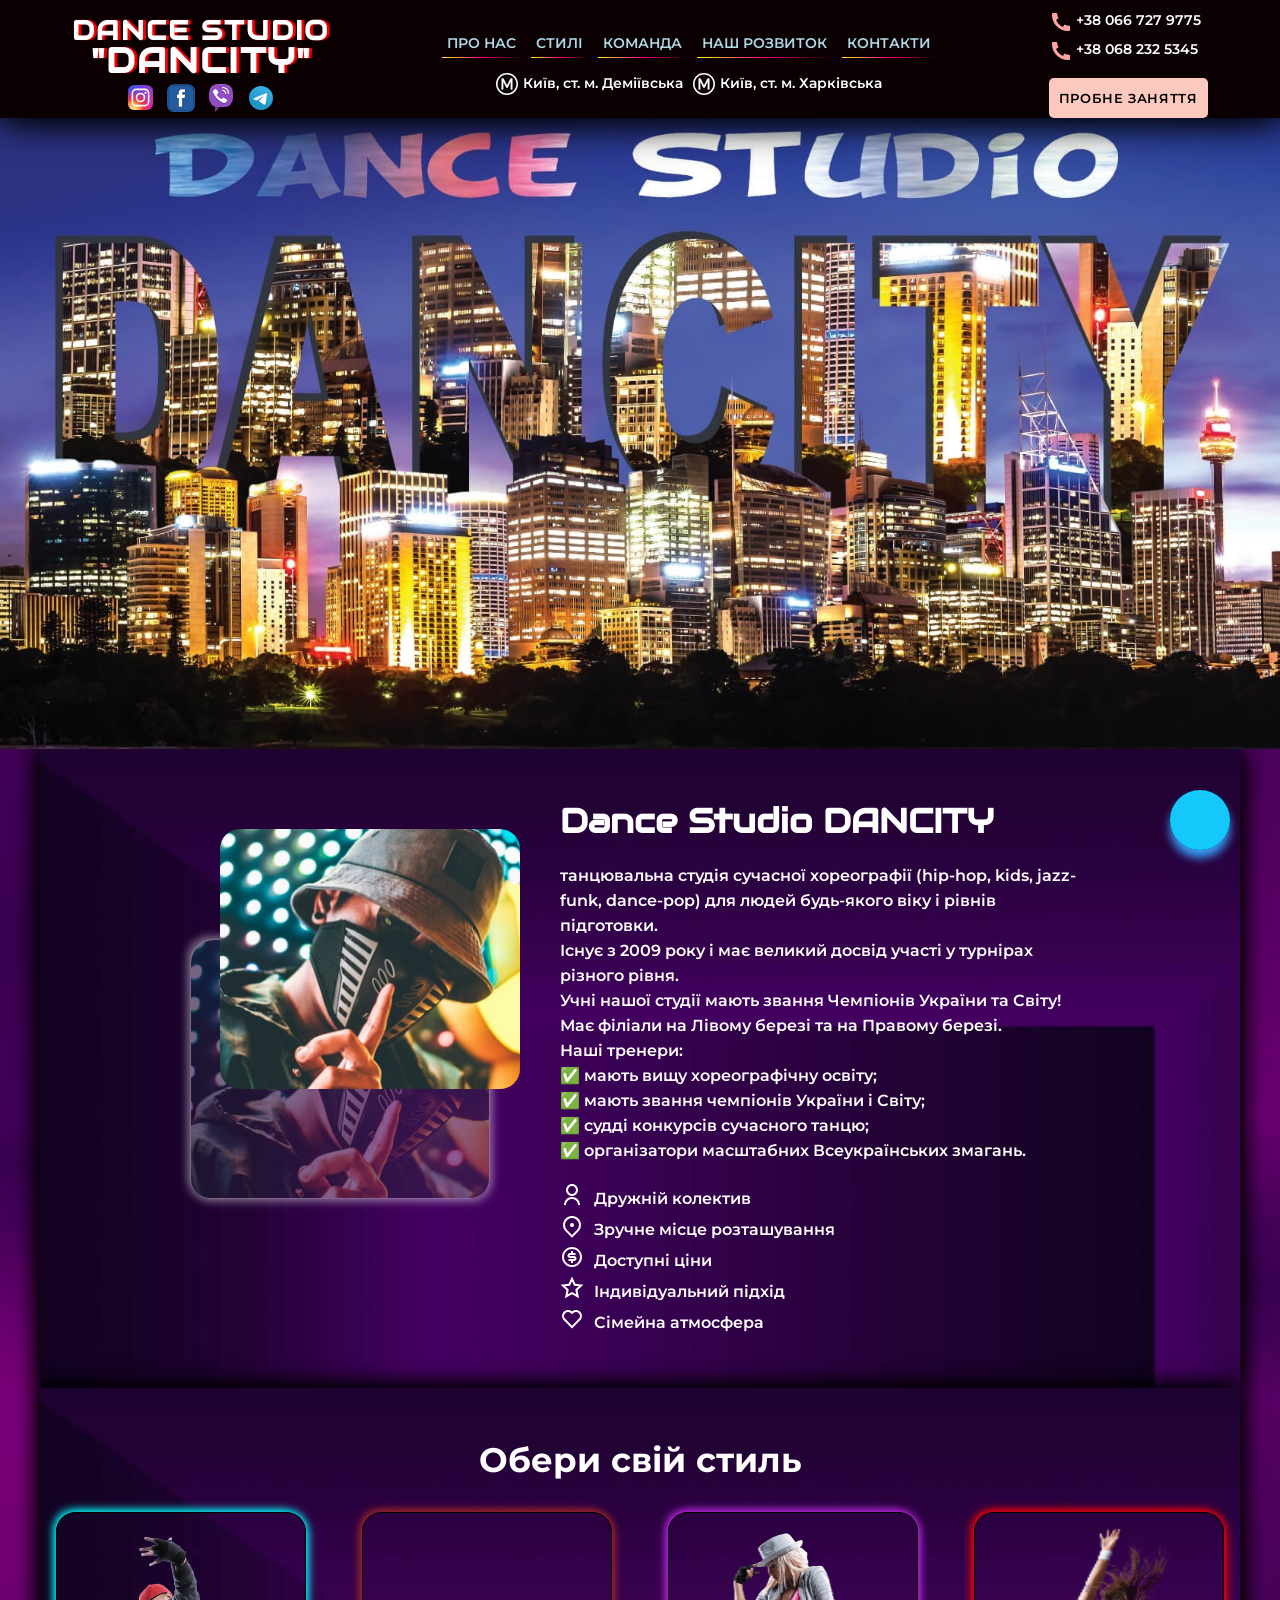
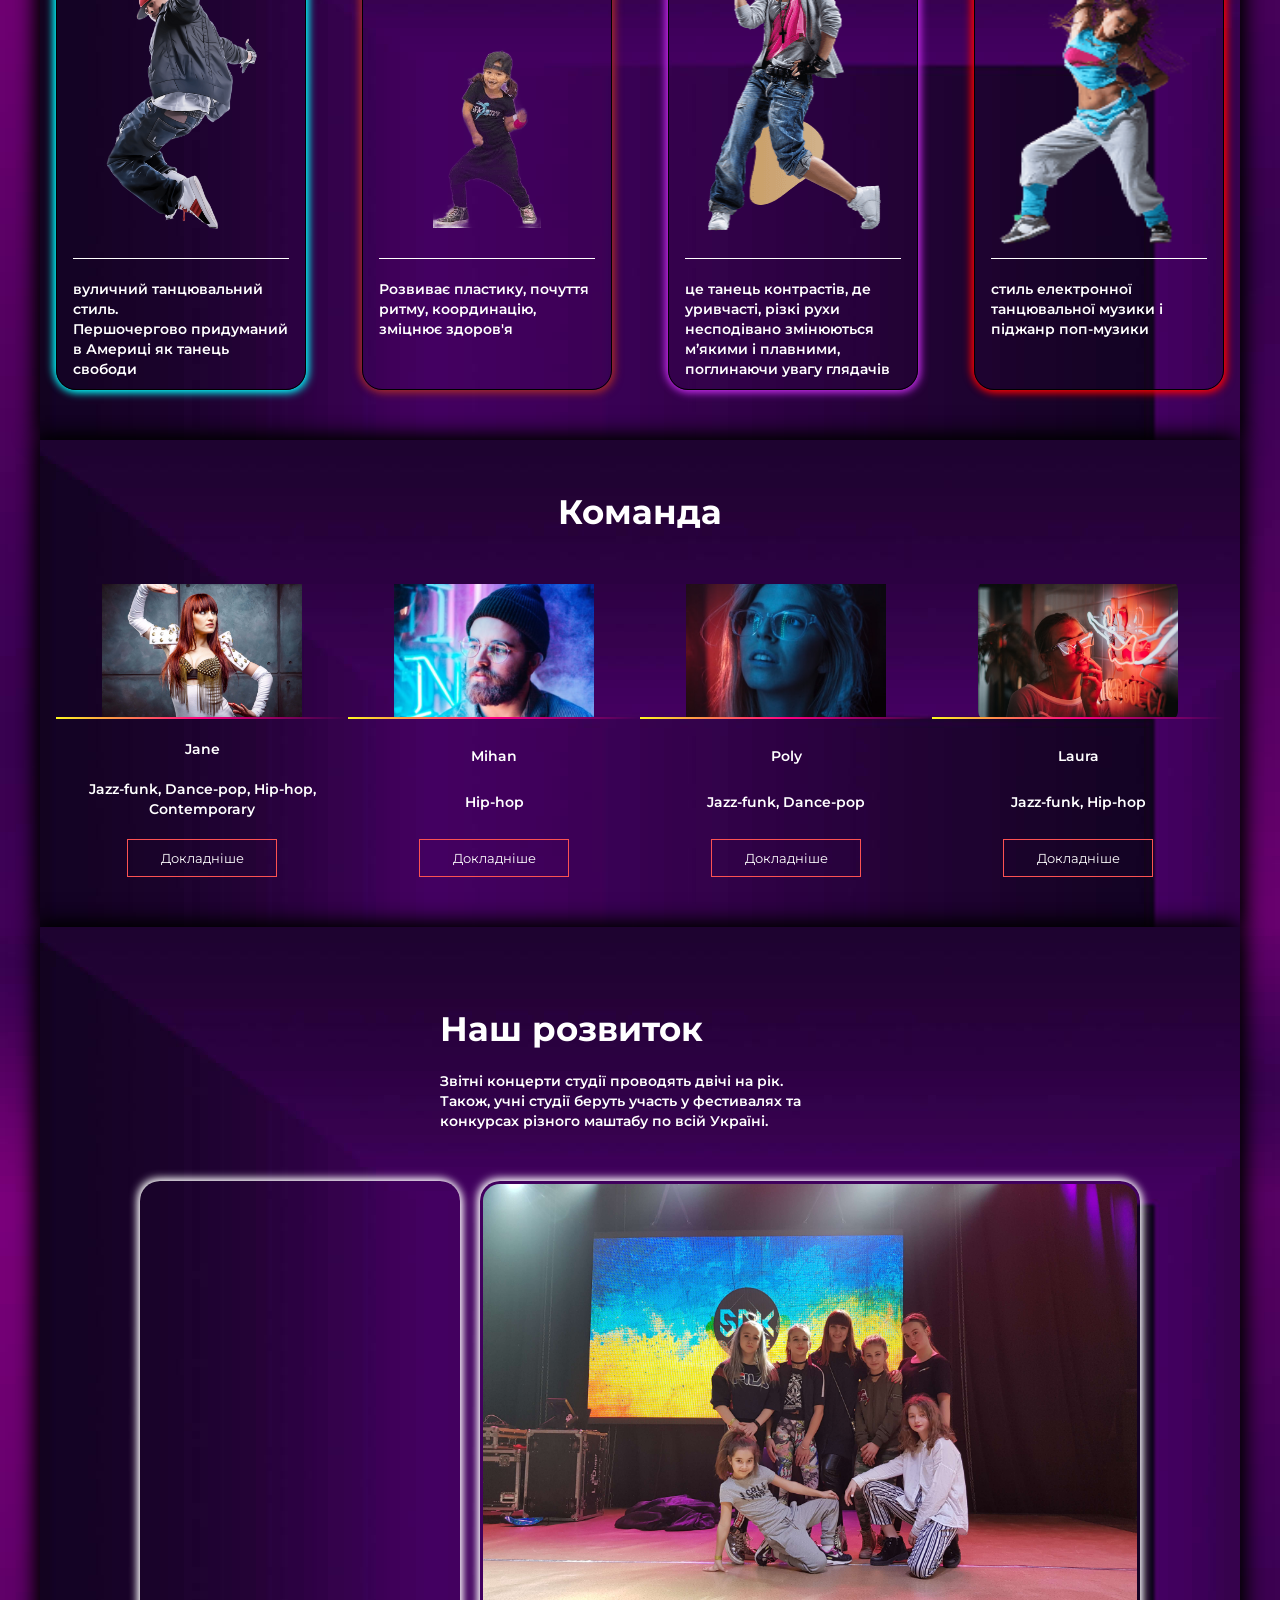
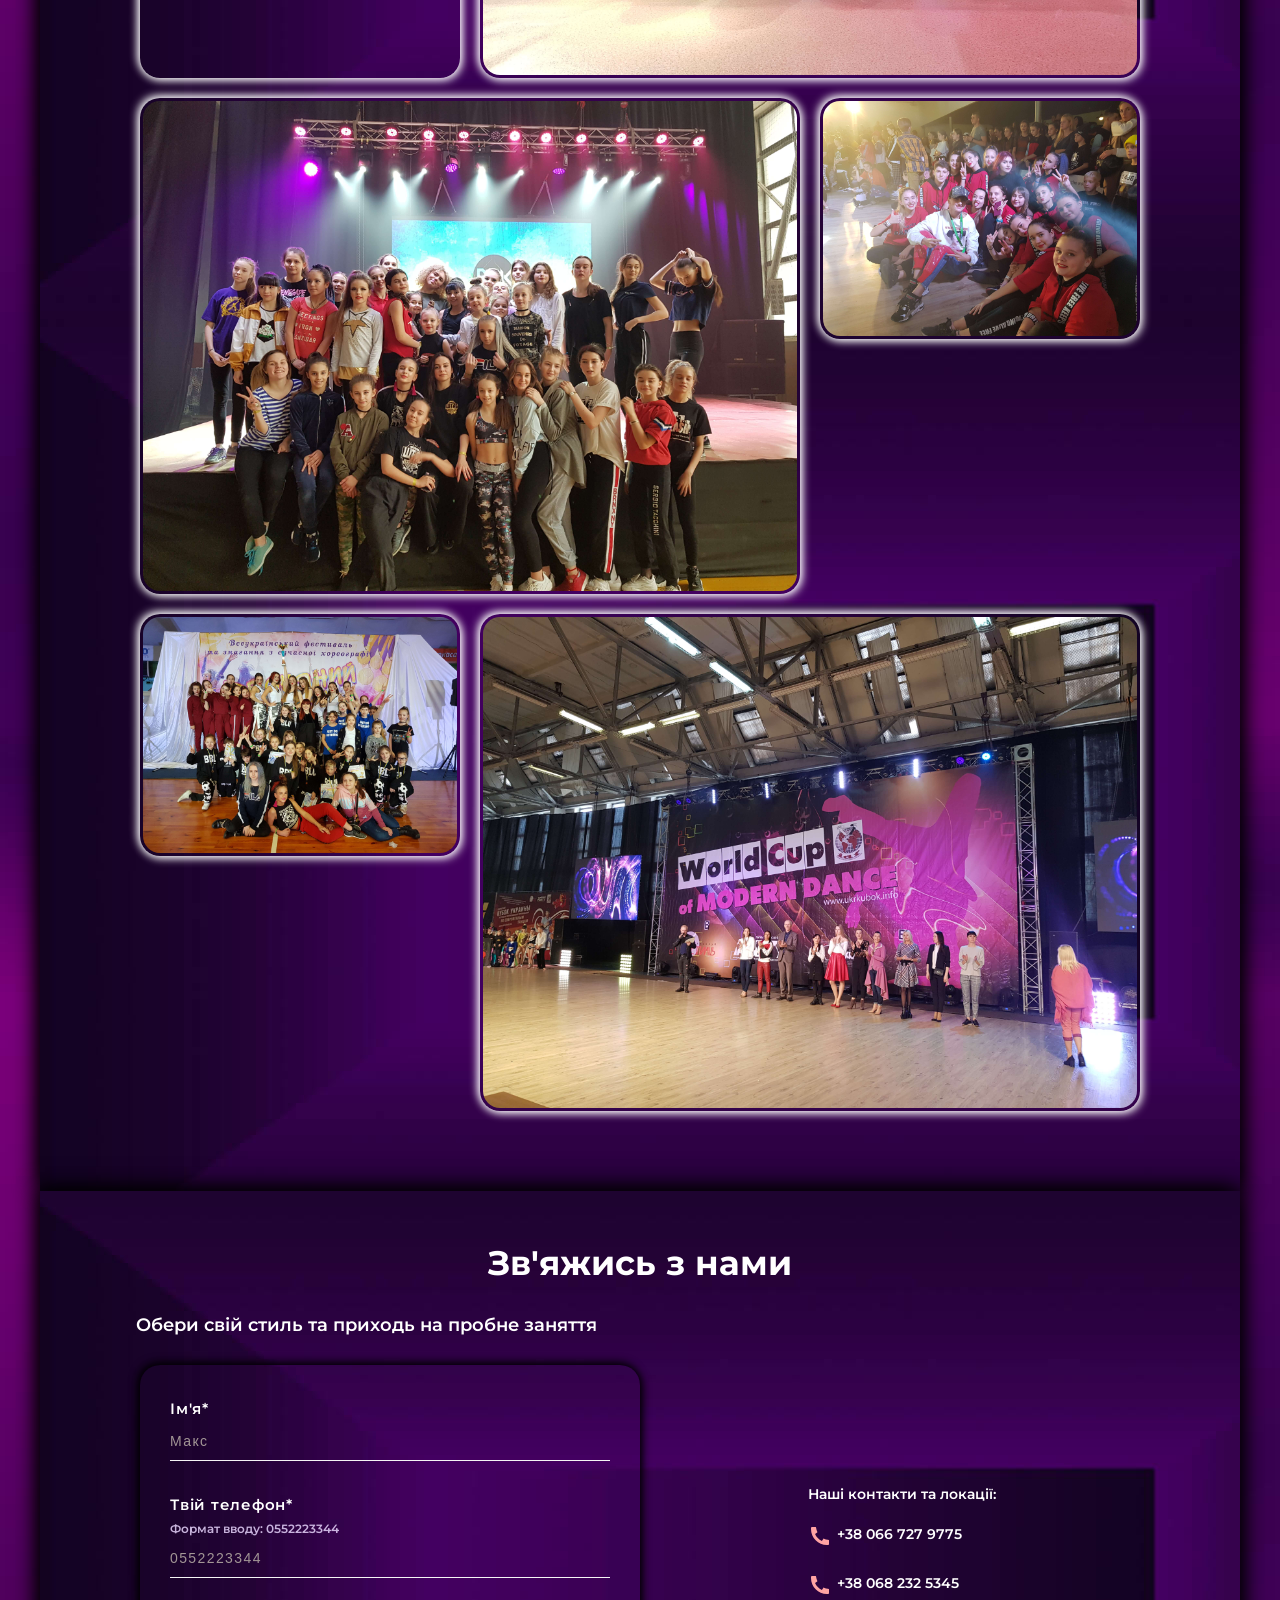
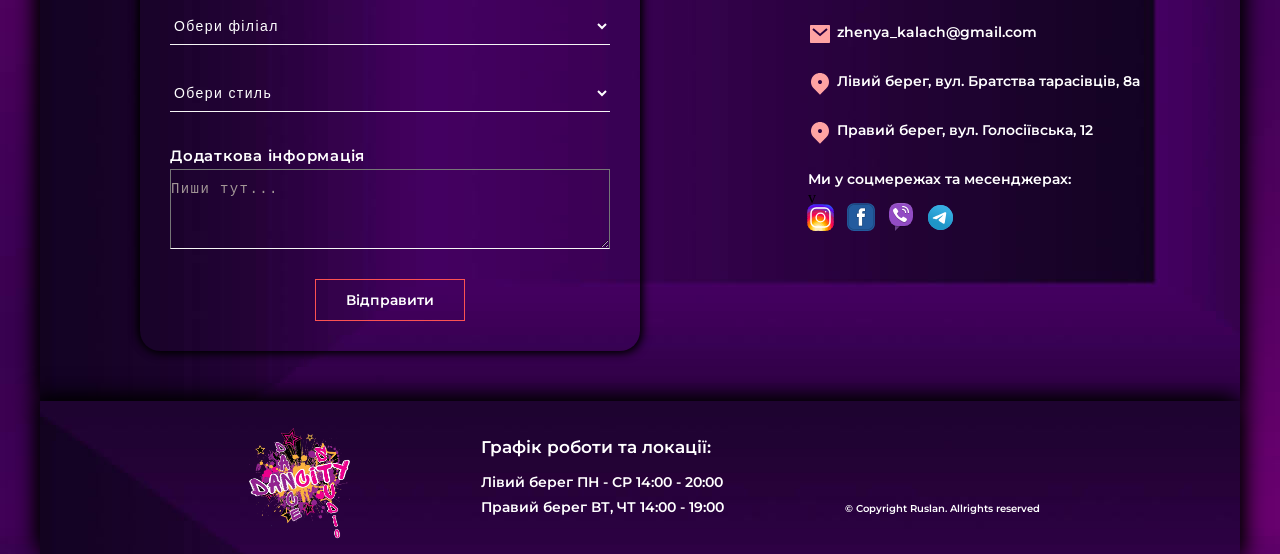
==== commit 1c94d898: "update2" ====
--- a/index.html
+++ b/index.html
@@ -62,7 +62,8 @@
 
 
                                     <circle cx="140" cy="62" r="9" fill="#fff" />
-                                </svg></a>
+                                </svg>
+                            </a>
                         </li>
                         <li class="header_social-item">
                             <a class="header_social-link" href="#">
@@ -91,7 +92,7 @@
                             </a>
                         </li>
                         <li class="header_social-item">
-                            <a class="header_social-link social-link-viber" href="viber://chat?number=%2B380986414651"
+                            <a class="header_social-link social-link-viber" href="viber://chat?number=%2B380667279775"
                                 class="social__link social__link--viber" rel="nofollow">
                                 <svg width="32" height="32" version="1" xmlns="http://www.w3.org/2000/svg">
                                     <path d="m10 24h7l-7 7z" style="opacity:.2" />
@@ -229,7 +230,7 @@
                                         </clipPath>
                                     </defs>
                                 </svg></span>
-                            <a class="contacts__tel" href="tel:+83 099 7275152">+83 099 727 51 52</a>
+                            <a class="contacts__tel" href="tel:+38 066 727 9775">+38 066 727 9775</a>
                         </div>
 
                         <div class="header__contacts__tel">
@@ -246,7 +247,7 @@
                                         </clipPath>
                                     </defs>
                                 </svg></span>
-                            <a class="contacts__tel" href="tel:+83 099 7275152">+83 099 727 51 52</a>
+                                <a class="contacts__tel" href="tel:+38 068 232 5345">+38 068 232 5345</a>
                         </div>
 
                     </div>
@@ -278,40 +279,7 @@
                                         d="M461.114,477.413a12.631,12.631,0,1,1,12.629,12.632,12.631,12.631,0,0,1-12.629-12.632m-6.829,0a19.458,19.458,0,1,0,19.458-19.458,19.457,19.457,0,0,0-19.458,19.458m35.139-20.229a4.547,4.547,0,1,0,4.549-4.545h0a4.549,4.549,0,0,0-4.547,4.545m-30.99,51.074a20.943,20.943,0,0,1-7.037-1.3,12.547,12.547,0,0,1-7.193-7.19,20.923,20.923,0,0,1-1.3-7.037c-.184-3.994-.22-5.194-.22-15.313s.04-11.316.22-15.314a21.082,21.082,0,0,1,1.3-7.037,12.54,12.54,0,0,1,7.193-7.193,20.924,20.924,0,0,1,7.037-1.3c3.994-.184,5.194-.22,15.309-.22s11.316.039,15.314.221a21.082,21.082,0,0,1,7.037,1.3,12.541,12.541,0,0,1,7.193,7.193,20.926,20.926,0,0,1,1.3,7.037c.184,4,.22,5.194.22,15.314s-.037,11.316-.22,15.314a21.023,21.023,0,0,1-1.3,7.037,12.547,12.547,0,0,1-7.193,7.19,20.925,20.925,0,0,1-7.037,1.3c-3.994.184-5.194.22-15.314.22s-11.316-.037-15.309-.22m-.314-68.509a27.786,27.786,0,0,0-9.2,1.76,19.373,19.373,0,0,0-11.083,11.083,27.794,27.794,0,0,0-1.76,9.2c-.187,4.04-.229,5.332-.229,15.623s.043,11.582.229,15.623a27.793,27.793,0,0,0,1.76,9.2,19.374,19.374,0,0,0,11.083,11.083,27.813,27.813,0,0,0,9.2,1.76c4.042.184,5.332.229,15.623.229s11.582-.043,15.623-.229a27.8,27.8,0,0,0,9.2-1.76,19.374,19.374,0,0,0,11.083-11.083,27.716,27.716,0,0,0,1.76-9.2c.184-4.043.226-5.332.226-15.623s-.043-11.582-.226-15.623a27.786,27.786,0,0,0-1.76-9.2,19.379,19.379,0,0,0-11.08-11.083,27.748,27.748,0,0,0-9.2-1.76c-4.041-.185-5.332-.229-15.621-.229s-11.583.043-15.626.229"
                                         data-name="Path 18" transform="translate(-422.637 -426.196)"></path>
                                 </svg>
-                                <!-- <svg width="100%" height="100%" viewBox="0 0 200 200">
-                            <defs>
-                        
-                                <linearGradient id="gradient1" x1=".8" y1=".8" x2="0">
-                                    <stop offset="0" stop-color="#c92bb7" />
-                                    <stop offset="1" stop-color="#3051f1" />
-                                </linearGradient>
-                                
-                                <radialGradient id="gradient2" cx=".2" cy="1" r="1.2">
-                                    <stop offset="0" stop-color="#fcdf8f" />
-                                    <stop offset=".1" stop-color="#fbd377" />
-                                    <stop offset=".25" stop-color="#fa8e37" />
-                                    <stop offset=".35" stop-color="#f73344" />
-                                    <stop offset=".65" stop-color="#f73344" stop-opacity="0" />
-                                </radialGradient>
                                
-                                <rect id="logoContainer" x="0" y="0" width="200" height="200" rx="50"
-                                    ry="50" />
-                            </defs>
-
-                            
-                            <use xlink:href="#logoContainer" fill="url(#gradient1)" />
-                            <use xlink:href="#logoContainer" fill="url(#gradient2)" />
-
-                            
-                            <rect x="35" y="35" width="130" height="130" rx="30" ry="30" fill="none"
-                                stroke="#fff" stroke-width="13" />
-
-                           
-                            <circle cx="100" cy="100" r="32" fill="none" stroke="#fff" stroke-width="13" />
-
-                           
-                            <circle cx="140" cy="62" r="9" fill="#fff" />
-                        </svg> -->
                             </a>
                         </li>
                         <li class="social-item-contact">
@@ -341,7 +309,7 @@
                             </a>
                         </li>
                         <li class="social-item-contact">
-                            <a class="social-link-contact social-link-viber" href="viber://chat?number=%2B380986414651"
+                            <a class="social-link-contact social-link-viber" href="viber://chat?number=%2B380667279775"
                                 class="social__link social__link--viber" rel="nofollow">
                                 <svg width="32" height="32" version="1" xmlns="http://www.w3.org/2000/svg">
                                     <path d="m10 24h7l-7 7z" style="opacity:.2" />
@@ -365,22 +333,7 @@
                         </li>
                         <li class="social-item-contact">
                             <a class="social-link-contact social-link-teleg" href="https://t.me/RuslanOlex">
-                                <!-- <svg width="24" height="24"
-                            viewBox="0 0 48 48" fill="none" xmlns="http://www.w3.org/2000/svg">
-                            <path
-                                d="M24 48C37.2548 48 48 37.2548 48 24C48 10.7452 37.2548 0 24 0C10.7452 0 0 10.7452 0 24C0 37.2548 10.7452 48 24 48Z"
-                                fill="url(#paint0_linear)" />
-                            <path
-                                d="M8.93822 25.174C11.7438 23.6286 14.8756 22.3388 17.8018 21.0424C22.836 18.919 27.8902 16.8324 32.9954 14.8898C33.9887 14.5588 35.7734 14.2351 35.9484 15.7071C35.8526 17.7907 35.4584 19.8621 35.188 21.9335C34.5017 26.4887 33.7085 31.0283 32.935 35.5685C32.6685 37.0808 30.774 37.8637 29.5618 36.8959C26.6486 34.9281 23.713 32.9795 20.837 30.9661C19.8949 30.0088 20.7685 28.6341 21.6099 27.9505C24.0093 25.5859 26.5539 23.5769 28.8279 21.0901C29.4413 19.6088 27.6289 20.8572 27.0311 21.2397C23.7463 23.5033 20.5419 25.9051 17.0787 27.8945C15.3097 28.8683 13.2479 28.0361 11.4797 27.4927C9.89428 26.8363 7.57106 26.175 8.93806 25.1741L8.93822 25.174Z"
-                                fill="white" />
-                            <defs>
-                                <linearGradient id="paint0_linear" x1="18.0028" y1="2.0016" x2="6.0028"
-                                    y2="30" gradientUnits="userSpaceOnUse">
-                                    <stop stop-color="#37AEE2" />
-                                    <stop offset="1" stop-color="#1E96C8" />
-                                </linearGradient>
-                            </defs>
-                        </svg> -->
+
                                 <svg xmlns="http://www.w3.org/2000/svg" width="25" height="25" fill="none"
                                     viewBox="0 0 48 48" id="telegram">
                                     <rect width="48" height="48" fill="#419FD9" rx="24"></rect>
@@ -421,14 +374,26 @@
                     </div>
 
                     <div class="h6 about__text">
-                        <!-- class 'about__title' - animation -->
-                        <h1 class="h1 " id="sec-about">Dance Studio Dancity</h1>
+                        
+                        <h1 class="h2 about__title" >Dance Studio DANCITY</h1>
                         <div class="about__description">
                             <p class=" about__paragraph"> танцювальна студія сучасної хореографії (hip-hop,
-                                contemporary, jazz-funk, dance-pop) для людей будь-якого віку і рівнів підготовки.</p>
+                                kids, jazz-funk, dance-pop) для людей будь-якого віку і рівнів підготовки.</p>
                             <p class="about__paragraph">Існує з 2009 року і має великий досвід участі у турнірах різного
                                 рівня.</p>
+                                <p class="about__paragraph">Учні нашої студії мають звання Чемпіонів України та Світу!</p>
                             <p class="about__paragraph">Має філіали на Лівому березі та на Правому березі.</p>
+                            <p class="about__paragraph">Наші тренери:
+                                <ul>
+                                    <li>✅ мають вищу хореографічну освіту;</li>
+                                    <li>✅ мають звання чемпіонів України і Світу;</li>
+                                    <li>✅ судді конкурсів сучасного танцю;</li>
+                                    <li>✅ організатори масштабних Всеукраїнських змагань.</li>
+                                </ul>
+                                
+                                
+                                
+                                </p>
                         </div>
                         <div class="about__benefits">
                             <p class="about__benefits-icon"><span><svg width="24" height="24" viewBox="0 0 24 24"
@@ -525,8 +490,10 @@
                             </div>
                             <div class="h6 form__field">
                                 <span class="form__title">Твій телефон*</span>
-                                <input class="form__input" type="tel" name="phone" placeholder="055 222 3344"
-                                    pattern="[0-9]{3} [0-9]{3} [0-9]{4}" required>
+                                <span class="form__input-telformat">Формат вводу: 0552223344</span>
+                                <input class="form__input" type="tel" name="phone" placeholder="0552223344"
+                                    pattern="[0-9]{3}[0-9]{3}[0-9]{4}" required>
+                                    
                             </div>
 
                             <div class="h6 form__field">
@@ -559,10 +526,12 @@
                             як танець свободи</div>
                     </div>
                     <div class="style__item style__item-brown">
-                        <img class="style__img" src="img/contemp2.png" alt="">
-                        <div class="h1 style__img-name style__img-name--size">contemporary</div>
-                        <div class="h6 style__text">передбачає велику кількість різних технік щодо роботи з тілом,
-                            диханням, свідомістю</div>
+                        <div class="style__img style__img-kids">
+                            <img class="style__kids" src="img/kids.png" alt="">
+                        </div>
+                        
+                        <div class="h1 style__img-name style__img-namekids style__img-name--size">&lt;-KIDS-&gt;</div>
+                        <div class="h6 style__text">Розвиває пластику, почуття ритму, координацію, зміцнює здоров'я</div>
                     </div>
                     <div class="style__item style__item-pink">
                         <img class="style__img" src="img/jazzf.png" alt="">
@@ -644,18 +613,17 @@
                 <h2 class="h2 contacts__title" id="sec-contact">Зв'яжись з нами</h2>
                 <p class="h6 contacts__parag">Обери свій стиль та приходь на пробне заняття</p>
                 <div class="contacts__row">
-                    <form class="form" netlify>
+
+                    <form class="form" id="myFormCont">
                         <div class="h6 form__field">
                             <span class="form__title">Ім'я*</span>
                             <input class="form__input" name="name" type="text" placeholder="Макс" required>
                         </div>
                         <div class="h6 form__field">
                             <span class="form__title">Твій телефон*</span>
-                            <input class="form__input" type="tel" name="phone" placeholder="055 222 3344" required>
-                        </div>
-                        <div class="h6 form__field">
-                            <span class="form__title">E-mail</span>
-                            <input class="form__input" type="email" name="email" placeholder="max234@mail.com">
+                            <span class="form__input-telformat">Формат вводу: 0552223344</span>
+                            <input class="form__input" type="tel" name="phone" placeholder="0552223344"
+                                pattern="[0-9]{3}[0-9]{3}[0-9]{4}" required>
                         </div>
                         <div class="h6 form__field">
                             <select class="form__input" name="filial" id="">
@@ -669,9 +637,9 @@
                             <select class="form__input" name="filial" id="">
                                 <option class="option" value="">Обери стиль</option>
                                 <option class="option" value="left">Hip-hop</option>
-                                <option class="option" value="left">Contemporary</option>
+                                <option class="option" value="left">Kids</option>
                                 <option class="option" value="left">Jazz-funk</option>
-                                <option class="option" value="right">Dance-pop</option>
+                                
                             </select>
                         </div>
 
@@ -682,9 +650,11 @@
                         </div>
                         <button class="h6 button button__trainer">Відправити</button>
                     </form>
+
                     <div class="contacts__connect">
                         <div class="h6 contacts__connect-title">Наші контакти та локації:</div>
-                        <div class="contacts__tel contact-field h6"><span><svg width="24" height="24"
+                        <div class="contacts__tel contact-field h6">
+                            <span><svg width="24" height="24"
                                     viewBox="0 0 24 24" fill="none" xmlns="http://www.w3.org/2000/svg">
                                     <g clip-path="url(#clip0_896_58)">
                                         <path
@@ -696,7 +666,26 @@
                                             <rect width="24" height="24" fill="white" />
                                         </clipPath>
                                     </defs>
-                                </svg></span><a class="contacts__tel" href="tel:+83 099 7275152">+83 099 727 51 52</a>
+                                </svg>
+                            </span>
+                            <a class="contacts__tel" href="tel:+38 066 727 9775">+38 066 727 9775</a>
+                        </div>
+                        <div class="contacts__tel contact-field h6">
+                            <span><svg width="24" height="24"
+                                    viewBox="0 0 24 24" fill="none" xmlns="http://www.w3.org/2000/svg">
+                                    <g clip-path="url(#clip0_896_58)">
+                                        <path
+                                            d="M21 16.42V19.956C21.0001 20.2092 20.9042 20.453 20.7316 20.6382C20.559 20.8234 20.3226 20.9363 20.07 20.954C19.633 20.984 19.276 21 19 21C10.163 21 3 13.837 3 5C3 4.724 3.015 4.367 3.046 3.93C3.06372 3.67744 3.17658 3.44101 3.3618 3.26841C3.54703 3.09581 3.79082 2.99989 4.044 3H7.58C7.70404 2.99987 7.8237 3.04586 7.91573 3.12902C8.00776 3.21218 8.0656 3.32658 8.078 3.45C8.101 3.68 8.122 3.863 8.142 4.002C8.34073 5.38892 8.748 6.73783 9.35 8.003C9.445 8.203 9.383 8.442 9.203 8.57L7.045 10.112C8.36445 13.1865 10.8145 15.6365 13.889 16.956L15.429 14.802C15.4919 14.714 15.5838 14.6509 15.6885 14.6237C15.7932 14.5964 15.9042 14.6068 16.002 14.653C17.267 15.2539 18.6156 15.6601 20.002 15.858C20.141 15.878 20.324 15.9 20.552 15.922C20.6752 15.9346 20.7894 15.9926 20.8724 16.0846C20.9553 16.1766 21.0012 16.2961 21.001 16.42H21Z"
+                                            fill="#FFA3A3" />
+                                    </g>
+                                    <defs>
+                                        <clipPath id="clip0_896_58">
+                                            <rect width="24" height="24" fill="white" />
+                                        </clipPath>
+                                    </defs>
+                                </svg>
+                            </span>
+                            <a class="contacts__tel" href="tel:+38 068 232 5345">+38 068 232 5345</a>
                         </div>
                         <div class="contacts__mail contact-field h6"><span><svg width="24" height="24"
                                     viewBox="0 0 24 24" fill="none" xmlns="http://www.w3.org/2000/svg">
@@ -713,7 +702,9 @@
                                 </svg>
                             </span><a class="contacts__mail"
                                 href="mailto:zhenya_kalach@gmail.com">zhenya_kalach@gmail.com</a></div>
-                        <div class="contacts__location contact-field h6"><span><svg width="24" height="24"
+                        <div class="contacts__location contact-field h6">
+
+                            <span><svg width="24" height="24"
                                     viewBox="0 0 24 24" fill="none" xmlns="http://www.w3.org/2000/svg">
                                     <g clip-path="url(#clip0_896_68)">
                                         <path
@@ -726,7 +717,9 @@
                                         </clipPath>
                                     </defs>
                                 </svg>
-                            </span>Лівий берег (Харьківський р-н)</div>
+                            </span>Лівий берег,
+                        вул. Братства тарасівців, 8а
+                        </div>
                         <div class="contacts__location contact-field h6">
                             <span><svg width="24" height="24" viewBox="0 0 24 24" fill="none"
                                     xmlns="http://www.w3.org/2000/svg">
@@ -741,7 +734,7 @@
                                         </clipPath>
                                     </defs>
                                 </svg>
-                            </span>Правий берег (Голосіївський р-н)
+                            </span>Правий берег, вул. Голосіївська, 12
                         </div>
 
                         <div class="contacts__social">
@@ -749,42 +742,12 @@
                             <ul class="contacts__social-row">
 
                                 <li class="social-item">
-                                    <a class="social-link" href="#"> <svg width="100%" height="100%"
-                                            viewBox="0 0 200 200">
-                                            <defs>
-                                                <!-- 矩形的線性漸層 -->
-                                                <linearGradient id="gradient1" x1=".8" y1=".8" x2="0">
-                                                    <stop offset="0" stop-color="#c92bb7" />
-                                                    <stop offset="1" stop-color="#3051f1" />
-                                                </linearGradient>
-                                                <!-- 矩形的放射漸層 -->
-                                                <radialGradient id="gradient2" cx=".2" cy="1" r="1.2">
-                                                    <stop offset="0" stop-color="#fcdf8f" />
-                                                    <stop offset=".1" stop-color="#fbd377" />
-                                                    <stop offset=".25" stop-color="#fa8e37" />
-                                                    <stop offset=".35" stop-color="#f73344" />
-                                                    <stop offset=".65" stop-color="#f73344" stop-opacity="0" />
-                                                </radialGradient>
-                                                <!-- 矩形外框 -->
-                                                <rect id="logoContainer" x="0" y="0" width="200" height="200" rx="50"
-                                                    ry="50" />
-                                            </defs>
-
-                                            <!-- colorful 的背景 -->
-                                            <use xlink:href="#logoContainer" fill="url(#gradient1)" />
-                                            <use xlink:href="#logoContainer" fill="url(#gradient2)" />
-
-                                            <!-- 相機外框 -->
-                                            <rect x="35" y="35" width="130" height="130" rx="30" ry="30" fill="none"
-                                                stroke="#fff" stroke-width="13" />
-
-                                            <!-- 鏡頭外框 -->
-                                            <circle cx="100" cy="100" r="32" fill="none" stroke="#fff"
-                                                stroke-width="13" />
-
-                                            <!-- 閃光燈 -->
-                                            <circle cx="140" cy="62" r="9" fill="#fff" />
-                                        </svg></a>
+                                    <a class="social-link" href="#"> 
+                                        
+                                        <svg xmlns="http://www.w3.org/2000/svg" x="0px" y="0px" width="35" height="35" viewBox="0 0 48 48">
+                                            <path fill="#304ffe" d="M41.67,13.48c-0.4,0.26-0.97,0.5-1.21,0.77c-0.09,0.09-0.14,0.19-0.12,0.29v1.03l-0.3,1.01l-0.3,1l-0.33,1.1 l-0.68,2.25l-0.66,2.22l-0.5,1.67c0,0.26-0.01,0.52-0.03,0.77c-0.07,0.96-0.27,1.88-0.59,2.74c-0.19,0.53-0.42,1.04-0.7,1.52 c-0.1,0.19-0.22,0.38-0.34,0.56c-0.4,0.63-0.88,1.21-1.41,1.72c-0.41,0.41-0.86,0.79-1.35,1.11c0,0,0,0-0.01,0 c-0.08,0.07-0.17,0.13-0.27,0.18c-0.31,0.21-0.64,0.39-0.98,0.55c-0.23,0.12-0.46,0.22-0.7,0.31c-0.05,0.03-0.11,0.05-0.16,0.07 c-0.57,0.27-1.23,0.45-1.89,0.54c-0.04,0.01-0.07,0.01-0.11,0.02c-0.4,0.07-0.79,0.13-1.19,0.16c-0.18,0.02-0.37,0.03-0.55,0.03 l-0.71-0.04l-3.42-0.18c0-0.01-0.01,0-0.01,0l-1.72-0.09c-0.13,0-0.27,0-0.4-0.01c-0.54-0.02-1.06-0.08-1.58-0.19 c-0.01,0-0.01,0-0.01,0c-0.95-0.18-1.86-0.5-2.71-0.93c-0.47-0.24-0.93-0.51-1.36-0.82c-0.18-0.13-0.35-0.27-0.52-0.42 c-0.48-0.4-0.91-0.83-1.31-1.27c-0.06-0.06-0.11-0.12-0.16-0.18c-0.06-0.06-0.12-0.13-0.17-0.19c-0.38-0.48-0.7-0.97-0.96-1.49 c-0.24-0.46-0.43-0.95-0.58-1.49c-0.06-0.19-0.11-0.37-0.15-0.57c-0.01-0.01-0.02-0.03-0.02-0.05c-0.1-0.41-0.19-0.84-0.24-1.27 c-0.06-0.33-0.09-0.66-0.09-1c-0.02-0.13-0.02-0.27-0.02-0.4l1.91-2.95l1.87-2.88l0.85-1.31l0.77-1.18l0.26-0.41v-1.03 c0.02-0.23,0.03-0.47,0.02-0.69c-0.01-0.7-0.15-1.38-0.38-2.03c-0.22-0.69-0.53-1.34-0.85-1.94c-0.38-0.69-0.78-1.31-1.11-1.87 C14,7.4,13.66,6.73,13.75,6.26C14.47,6.09,15.23,6,16,6h16c4.18,0,7.78,2.6,9.27,6.26C41.43,12.65,41.57,13.06,41.67,13.48z"></path><path fill="#4928f4" d="M42,16v0.27l-1.38,0.8l-0.88,0.51l-0.97,0.56l-1.94,1.13l-1.9,1.1l-1.94,1.12l-0.77,0.45 c0,0.48-0.12,0.92-0.34,1.32c-0.31,0.58-0.83,1.06-1.49,1.47c-0.67,0.41-1.49,0.74-2.41,0.98c0,0,0-0.01-0.01,0 c-3.56,0.92-8.42,0.5-10.78-1.26c-0.66-0.49-1.12-1.09-1.32-1.78c-0.06-0.23-0.09-0.48-0.09-0.73v-7.19 c0.01-0.15-0.09-0.3-0.27-0.45c-0.54-0.43-1.81-0.84-3.23-1.25c-1.11-0.31-2.3-0.62-3.3-0.92c-0.79-0.24-1.46-0.48-1.86-0.71 c0.18-0.35,0.39-0.7,0.61-1.03c1.4-2.05,3.54-3.56,6.02-4.13C14.47,6.09,15.23,6,16,6h10.8c5.37,0.94,10.32,3.13,14.47,6.26 c0.16,0.39,0.3,0.8,0.4,1.22c0.18,0.66,0.29,1.34,0.32,2.05C42,15.68,42,15.84,42,16z"></path><path fill="#6200ea" d="M42,16v4.41l-0.22,0.68l-0.75,2.33l-0.78,2.4l-0.41,1.28l-0.38,1.19l-0.37,1.13l-0.36,1.12l-0.19,0.59 l-0.25,0.78c0,0.76-0.02,1.43-0.07,2c-0.01,0.06-0.02,0.12-0.02,0.18c-0.06,0.53-0.14,0.98-0.27,1.36 c-0.01,0.06-0.03,0.12-0.05,0.17c-0.26,0.72-0.65,1.18-1.23,1.48c-0.14,0.08-0.3,0.14-0.47,0.2c-0.53,0.18-1.2,0.27-2.02,0.32 c-0.6,0.04-1.29,0.05-2.07,0.05H31.4l-1.19-0.05L30,37.61l-2.17-0.09l-2.2-0.09l-7.25-0.3l-1.88-0.08h-0.26 c-0.78-0.01-1.45-0.06-2.03-0.14c-0.84-0.13-1.49-0.35-1.98-0.68c-0.7-0.45-1.11-1.11-1.35-2.03c-0.06-0.22-0.11-0.45-0.14-0.7 c-0.1-0.58-0.15-1.25-0.18-2c0-0.15,0-0.3-0.01-0.46c-0.01-0.01,0-0.01,0-0.01v-0.58c-0.01-0.29-0.01-0.59-0.01-0.9l0.05-1.61 l0.03-1.15l0.04-1.34v-0.19l0.07-2.46l0.07-2.46l0.07-2.31l0.06-2.27l0.02-0.6c0-0.31-1.05-0.49-2.22-0.64 c-0.93-0.12-1.95-0.23-2.56-0.37c0.05-0.23,0.1-0.46,0.16-0.68c0.18-0.72,0.45-1.4,0.79-2.05c0.18-0.35,0.39-0.7,0.61-1.03 c2.16-0.95,4.41-1.69,6.76-2.17c2.06-0.43,4.21-0.66,6.43-0.66c7.36,0,14.16,2.49,19.54,6.69c0.52,0.4,1.03,0.83,1.53,1.28 C42,15.68,42,15.84,42,16z"></path><path fill="#673ab7" d="M42,18.37v4.54l-0.55,1.06l-1.05,2.05l-0.56,1.08l-0.51,0.99l-0.22,0.43c0,0.31,0,0.61-0.02,0.9 c0,0.43-0.02,0.84-0.05,1.22c-0.04,0.45-0.1,0.86-0.16,1.24c-0.15,0.79-0.36,1.47-0.66,2.03c-0.04,0.07-0.08,0.14-0.12,0.2 c-0.11,0.18-0.24,0.35-0.38,0.51c-0.18,0.22-0.38,0.41-0.61,0.57c-0.34,0.26-0.74,0.47-1.2,0.63c-0.57,0.21-1.23,0.35-2.01,0.43 c-0.51,0.05-1.07,0.08-1.68,0.08l-0.42,0.02l-2.08,0.12h-0.01L27.5,36.6l-2.25,0.13l-3.1,0.18l-3.77,0.22l-0.55,0.03 c-0.51,0-0.99-0.03-1.45-0.09c-0.05-0.01-0.09-0.02-0.14-0.02c-0.68-0.11-1.3-0.29-1.86-0.54c-0.68-0.3-1.27-0.7-1.77-1.18 c-0.44-0.43-0.82-0.92-1.13-1.47c-0.07-0.13-0.14-0.25-0.2-0.39c-0.3-0.59-0.54-1.25-0.72-1.97c-0.03-0.12-0.06-0.25-0.08-0.38 c-0.06-0.23-0.11-0.47-0.14-0.72c-0.11-0.64-0.17-1.32-0.2-2.03v-0.01c-0.01-0.29-0.02-0.57-0.02-0.87l-0.49-1.17l-0.07-0.18 L9.5,25.99L8.75,24.2l-0.12-0.29l-0.72-1.73l-0.8-1.93c0,0,0,0-0.01,0L6.29,18.3L6,17.59V16c0-0.63,0.06-1.25,0.17-1.85 c0.05-0.23,0.1-0.46,0.16-0.68c0.85-0.49,1.74-0.94,2.65-1.34c2.08-0.93,4.31-1.62,6.62-2.04c1.72-0.31,3.51-0.48,5.32-0.48 c7.31,0,13.94,2.65,19.12,6.97c0.2,0.16,0.39,0.32,0.58,0.49C41.09,17.48,41.55,17.91,42,18.37z"></path><path fill="#8e24aa" d="M42,21.35v5.14l-0.57,1.19l-1.08,2.25l-0.01,0.03c0,0.43-0.02,0.82-0.05,1.17c-0.1,1.15-0.38,1.88-0.84,2.33 c-0.33,0.34-0.74,0.53-1.25,0.63c-0.03,0.01-0.07,0.01-0.1,0.02c-0.16,0.03-0.33,0.05-0.51,0.05c-0.62,0.06-1.35,0.02-2.19-0.04 c-0.09,0-0.19-0.01-0.29-0.02c-0.61-0.04-1.26-0.08-1.98-0.11c-0.39-0.01-0.8-0.02-1.22-0.02h-0.02l-1.01,0.08h-0.01l-2.27,0.16 l-2.59,0.2l-0.38,0.03l-3.03,0.22l-1.57,0.12l-1.55,0.11c-0.27,0-0.53,0-0.79-0.01c0,0-0.01-0.01-0.01,0 c-1.13-0.02-2.14-0.09-3.04-0.26c-0.83-0.14-1.56-0.36-2.18-0.69c-0.64-0.31-1.17-0.75-1.6-1.31c-0.41-0.55-0.71-1.24-0.9-2.07 c0-0.01,0-0.01,0-0.01c-0.14-0.67-0.22-1.45-0.22-2.33l-0.15-0.27L9.7,26.35l-0.13-0.22L9.5,25.99l-0.93-1.65l-0.46-0.83 l-0.58-1.03l-1-1.79L6,19.75v-3.68c0.88-0.58,1.79-1.09,2.73-1.55c1.14-0.58,2.32-1.07,3.55-1.47c1.34-0.44,2.74-0.79,4.17-1.02 c1.45-0.24,2.94-0.36,4.47-0.36c6.8,0,13.04,2.43,17.85,6.47c0.22,0.17,0.43,0.36,0.64,0.54c0.84,0.75,1.64,1.56,2.37,2.41 C41.86,21.18,41.94,21.26,42,21.35z"></path><path fill="#c2185b" d="M42,24.71v7.23c-0.24-0.14-0.57-0.31-0.98-0.49c-0.22-0.11-0.47-0.22-0.73-0.32 c-0.38-0.17-0.79-0.33-1.25-0.49c-0.1-0.04-0.2-0.07-0.31-0.1c-0.18-0.07-0.37-0.13-0.56-0.19c-0.59-0.18-1.24-0.35-1.92-0.5 c-0.26-0.05-0.53-0.1-0.8-0.14c-0.87-0.15-1.8-0.24-2.77-0.25c-0.08-0.01-0.17-0.01-0.25-0.01l-2.57,0.02l-3.5,0.02h-0.01 l-7.49,0.06c-2.38,0-3.84,0.57-4.72,0.8c0,0-0.01,0-0.01,0.01c-0.93,0.24-1.22,0.09-1.3-1.54c-0.02-0.45-0.03-1.03-0.03-1.74 l-0.56-0.43l-0.98-0.74l-0.6-0.46l-0.12-0.09L8.88,24.1l-0.25-0.19l-0.52-0.4l-0.96-0.72L6,21.91v-3.4 c0.1-0.08,0.19-0.15,0.29-0.21c1.45-1,3-1.85,4.64-2.54c1.46-0.62,3-1.11,4.58-1.46c0.43-0.09,0.87-0.18,1.32-0.24 c1.33-0.23,2.7-0.34,4.09-0.34c6.01,0,11.53,2.09,15.91,5.55c0.66,0.52,1.3,1.07,1.9,1.66c0.82,0.78,1.59,1.61,2.3,2.49 c0.14,0.18,0.28,0.36,0.42,0.55C41.64,24.21,41.82,24.46,42,24.71z"></path><path fill="#d81b60" d="M42,28.72V32c0,0.65-0.06,1.29-0.18,1.91c-0.18,0.92-0.49,1.8-0.91,2.62c-0.22,0.05-0.47,0.05-0.75,0.01 c-0.63-0.11-1.37-0.44-2.17-0.87c-0.04-0.01-0.08-0.03-0.11-0.05c-0.25-0.13-0.51-0.27-0.77-0.43c-0.53-0.29-1.09-0.61-1.65-0.91 c-0.12-0.06-0.24-0.12-0.35-0.18c-0.64-0.33-1.3-0.63-1.96-0.86c0,0,0,0-0.01,0c-0.14-0.05-0.29-0.1-0.44-0.14 c-0.57-0.16-1.15-0.26-1.71-0.26l-1.1-0.32l-4.87-1.41c0,0,0,0-0.01,0l-2.99-0.87h-0.01l-1.3-0.38c-3.76,0-6.07,1.6-7.19,0.99 c-0.44-0.23-0.7-0.81-0.79-1.95c-0.03-0.32-0.04-0.68-0.04-1.1l-1.17-0.57l-0.05-0.02h-0.01l-0.84-0.42L9.7,26.35l-0.07-0.03 l-0.17-0.09L7.5,25.28L6,24.55v-3.43c0.17-0.15,0.35-0.29,0.53-0.43c0.19-0.15,0.38-0.29,0.57-0.44c0.01,0,0.01,0,0.01,0 c1.18-0.85,2.43-1.6,3.76-2.22c1.55-0.74,3.2-1.31,4.91-1.68c0.25-0.06,0.51-0.12,0.77-0.16c1.42-0.27,2.88-0.41,4.37-0.41 c5.27,0,10.11,1.71,14.01,4.59c1.13,0.84,2.18,1.77,3.14,2.78c0.79,0.83,1.52,1.73,2.18,2.67c0.05,0.07,0.1,0.14,0.15,0.2 c0.37,0.54,0.71,1.09,1.03,1.66C41.64,28.02,41.82,28.37,42,28.72z"></path><path fill="#f50057" d="M41.82,33.91c-0.18,0.92-0.49,1.8-0.91,2.62c-0.19,0.37-0.4,0.72-0.63,1.06c-0.14,0.21-0.29,0.41-0.44,0.6 c-0.36-0.14-0.89-0.34-1.54-0.56c0,0,0,0,0-0.01c-0.49-0.17-1.05-0.35-1.65-0.52c-0.17-0.05-0.34-0.1-0.52-0.15 c-0.71-0.19-1.45-0.36-2.17-0.46c-0.6-0.1-1.19-0.16-1.74-0.16l-0.46-0.13h-0.01l-2.42-0.7l-1.49-0.43l-1.66-0.48h-0.01l-0.54-0.15 l-6.53-1.88l-1.88-0.54l-1.4-0.33l-2.28-0.54l-0.28-0.07c0,0,0,0-0.01,0l-2.29-0.53c0-0.01,0-0.01,0-0.01l-0.41-0.09l-0.21-0.05 l-1.67-0.39l-0.19-0.05l-1.42-1.17L6,27.9v-4.08c0.37-0.36,0.75-0.7,1.15-1.03c0.12-0.11,0.25-0.21,0.38-0.31 c0.12-0.1,0.25-0.2,0.38-0.3c0.91-0.69,1.87-1.31,2.89-1.84c1.3-0.7,2.68-1.26,4.13-1.66c0.28-0.09,0.56-0.17,0.85-0.23 c1.64-0.41,3.36-0.62,5.14-0.62c4.47,0,8.63,1.35,12.07,3.66c1.71,1.15,3.25,2.53,4.55,4.1c0.66,0.79,1.26,1.62,1.79,2.5 c0.05,0.07,0.09,0.13,0.13,0.2c0.32,0.53,0.62,1.08,0.89,1.64c0.25,0.5,0.47,1,0.67,1.52C41.34,32.25,41.6,33.07,41.82,33.91z"></path><path fill="#ff1744" d="M40.28,37.59c-0.14,0.21-0.29,0.41-0.44,0.6c-0.44,0.55-0.92,1.05-1.46,1.49c-0.47,0.39-0.97,0.74-1.5,1.04 c-0.2-0.05-0.4-0.11-0.61-0.19c-0.66-0.23-1.35-0.61-1.99-1.01c-0.96-0.61-1.79-1.27-2.16-1.57c-0.14-0.12-0.21-0.18-0.21-0.18 l-1.7-0.15L30,37.6l-2.2-0.19l-2.28-0.2l-3.37-0.3l-5.34-0.47l-0.02-0.01l-1.88-0.91l-1.9-0.92l-1.53-0.74l-0.33-0.16l-0.41-0.2 l-1.42-0.69L7.43,31.9l-0.59-0.29L6,31.35v-4.47c0.47-0.56,0.97-1.09,1.5-1.6c0.34-0.32,0.7-0.64,1.07-0.94 c0.06-0.05,0.12-0.1,0.18-0.14c0.04-0.05,0.09-0.08,0.13-0.1c0.59-0.48,1.21-0.91,1.85-1.3c0.74-0.47,1.52-0.89,2.33-1.24 c0.87-0.39,1.78-0.72,2.72-0.97c1.63-0.46,3.36-0.7,5.14-0.7c4.08,0,7.85,1.24,10.96,3.37c1.99,1.36,3.71,3.08,5.07,5.07 c0.45,0.64,0.85,1.32,1.22,2.02c0.13,0.26,0.26,0.52,0.37,0.78c0.12,0.25,0.23,0.5,0.34,0.75c0.21,0.52,0.4,1.04,0.57,1.58 c0.32,1,0.56,2.02,0.71,3.08C40.21,36.89,40.25,37.24,40.28,37.59z"></path><path fill="#ff5722" d="M38.39,39.42c0,0.08,0,0.17-0.01,0.26c-0.47,0.39-0.97,0.74-1.5,1.04c-0.22,0.12-0.44,0.24-0.67,0.34 c-0.23,0.11-0.46,0.21-0.7,0.3c-0.34-0.18-0.8-0.4-1.29-0.61c-0.69-0.31-1.44-0.59-2.02-0.68c-0.14-0.03-0.27-0.04-0.39-0.04 l-1.64-0.21h-0.02l-2.04-0.27l-2.06-0.27l-0.96-0.12l-7.56-0.98c-0.49,0-1.01-0.03-1.55-0.1c-0.66-0.06-1.35-0.16-2.04-0.3 c-0.68-0.12-1.37-0.28-2.03-0.45c-0.69-0.16-1.37-0.35-2-0.53c-0.73-0.22-1.41-0.43-1.98-0.62c-0.47-0.15-0.87-0.29-1.18-0.4 c-0.18-0.43-0.33-0.88-0.44-1.34C6.1,33.66,6,32.84,6,32v-1.67c0.32-0.53,0.67-1.05,1.06-1.54c0.71-0.94,1.52-1.8,2.4-2.56 c0.03-0.04,0.07-0.07,0.1-0.09l0.01-0.01c0.31-0.28,0.63-0.53,0.97-0.77c0.04-0.04,0.08-0.07,0.12-0.1 c0.16-0.12,0.33-0.24,0.51-0.35c1.43-0.97,3.01-1.73,4.7-2.24c1.6-0.48,3.29-0.73,5.05-0.73c3.49,0,6.75,1.03,9.47,2.79 c2.01,1.29,3.74,2.99,5.06,4.98c0.16,0.23,0.31,0.46,0.46,0.7c0.69,1.17,1.26,2.43,1.68,3.75c0.05,0.15,0.09,0.3,0.13,0.46 c0.08,0.27,0.15,0.55,0.21,0.83c0.02,0.07,0.04,0.14,0.06,0.22c0.14,0.63,0.24,1.29,0.31,1.95c0,0.01,0,0.01,0,0.01 C38.36,38.22,38.39,38.82,38.39,39.42z"></path><path fill="#ff6f00" d="M36.33,39.42c0,0.35-0.02,0.73-0.06,1.11c-0.02,0.18-0.04,0.36-0.06,0.53c-0.23,0.11-0.46,0.21-0.7,0.3 c-0.45,0.17-0.91,0.31-1.38,0.41c-0.32,0.07-0.65,0.13-0.98,0.16h-0.01c-0.31-0.19-0.67-0.42-1.04-0.68 c-0.67-0.47-1.37-1-1.93-1.43c-0.01-0.01-0.01-0.01-0.02-0.02c-0.59-0.45-1.01-0.79-1.01-0.79l-1.06,0.04l-2.04,0.07l-0.95,0.04 l-3.82,0.14l-3.23,0.12c-0.21,0.01-0.46,0.01-0.77,0h-0.01c-0.42-0.01-0.92-0.04-1.47-0.09c-0.64-0.05-1.34-0.11-2.05-0.18 c-0.69-0.08-1.39-0.16-2.06-0.24c-0.74-0.08-1.44-0.17-2.04-0.25c-0.47-0.06-0.88-0.11-1.21-0.15c-0.28-0.32-0.53-0.65-0.77-1.01 c-0.36-0.54-0.67-1.11-0.91-1.72c-0.18-0.43-0.33-0.88-0.44-1.34c0.29-0.89,0.67-1.73,1.12-2.54c0.36-0.66,0.78-1.29,1.24-1.89 c0.45-0.59,0.94-1.14,1.47-1.64v-0.01c0.15-0.15,0.3-0.29,0.45-0.42c0.28-0.26,0.57-0.5,0.87-0.73h0.01 c0.01-0.02,0.02-0.02,0.03-0.03c0.24-0.19,0.49-0.36,0.74-0.53c1.48-1.01,3.15-1.76,4.95-2.2c1.19-0.29,2.44-0.45,3.73-0.45 c2.54,0,4.94,0.61,7.05,1.71h0.01c1.81,0.93,3.41,2.21,4.7,3.75c0.71,0.82,1.32,1.72,1.82,2.67c0.35,0.64,0.65,1.31,0.9,1.99 c0.02,0.06,0.04,0.11,0.06,0.16c0.17,0.5,0.32,1.02,0.45,1.54c0.09,0.37,0.16,0.75,0.22,1.13c0.02,0.12,0.04,0.23,0.05,0.35 C36.28,37.99,36.33,38.7,36.33,39.42z"></path><path fill="#ff9800" d="M34.28,39.42v0.1c0,0.34-0.03,0.77-0.06,1.23c-0.03,0.34-0.06,0.69-0.09,1.02c-0.32,0.07-0.65,0.13-0.98,0.16 h-0.01C32.76,41.98,32.39,42,32,42h-1.75l-0.38-0.11l-1.97-0.6l-2-0.6l-4.63-1.39l-2-0.6c0,0-0.83,0.33-2,0.72h-0.01 c-0.45,0.15-0.94,0.31-1.46,0.47c-0.65,0.19-1.34,0.38-2.02,0.53c-0.7,0.16-1.39,0.28-2.01,0.33c-0.19,0.02-0.38,0.03-0.55,0.03 c-0.56-0.31-1.1-0.68-1.59-1.09c-0.43-0.36-0.83-0.75-1.2-1.18c-0.28-0.32-0.53-0.65-0.77-1.01c0.07-0.45,0.15-0.89,0.27-1.32 c0.3-1.19,0.77-2.33,1.39-3.37c0.34-0.59,0.72-1.16,1.16-1.69c0.01-0.03,0.04-0.06,0.07-0.08c-0.01-0.01,0-0.01,0-0.01 c0.13-0.17,0.27-0.33,0.41-0.48c0-0.01,0-0.01,0-0.01c0.41-0.44,0.83-0.86,1.29-1.25c0.16-0.13,0.31-0.26,0.48-0.39 c0.03-0.03,0.06-0.05,0.1-0.08c2.25-1.72,5.06-2.76,8.09-2.76c3.44,0,6.57,1.29,8.94,3.41c1.14,1.03,2.11,2.26,2.84,3.63 c0.06,0.1,0.12,0.21,0.17,0.32c0.09,0.18,0.18,0.37,0.26,0.57c0.33,0.72,0.59,1.48,0.77,2.26c0.02,0.08,0.04,0.16,0.06,0.24 c0.08,0.37,0.15,0.75,0.2,1.13C34.24,38.21,34.28,38.81,34.28,39.42z"></path><path fill="#ffc107" d="M32.22,39.42c0,0.2-0.01,0.42-0.02,0.65c-0.02,0.37-0.05,0.77-0.1,1.18c-0.02,0.25-0.06,0.5-0.1,0.75h-5.48 l-1.06-0.17l-4.14-0.66l-0.59-0.09l-1.35-0.22c-0.59,0-1.87,0.26-3.22,0.51c-0.71,0.13-1.43,0.27-2.08,0.36 c-0.08,0.01-0.16,0.02-0.23,0.03h-0.01c-0.7-0.15-1.38-0.38-2.02-0.68c-0.2-0.09-0.4-0.19-0.6-0.3c-0.56-0.31-1.1-0.68-1.59-1.09 c-0.01-0.12-0.02-0.22-0.02-0.27c0-0.26,0.01-0.51,0.03-0.76c0.04-0.64,0.13-1.26,0.27-1.86c0.22-0.91,0.54-1.79,0.97-2.6 c0.08-0.17,0.17-0.34,0.27-0.5c0.04-0.08,0.09-0.15,0.13-0.23c0.18-0.29,0.38-0.57,0.58-0.85c0.42-0.55,0.89-1.07,1.39-1.54 c0.01,0,0.01,0,0.01,0c0.04-0.04,0.08-0.08,0.12-0.11c0.05-0.04,0.09-0.09,0.14-0.12c0.2-0.18,0.4-0.34,0.61-0.49 c0-0.01,0.01-0.01,0.01-0.01c1.89-1.41,4.23-2.24,6.78-2.24c1.98,0,3.82,0.5,5.43,1.38h0.01c1.38,0.76,2.58,1.79,3.53,3.03 c0.37,0.48,0.7,0.99,0.98,1.53h0.01c0.05,0.1,0.1,0.2,0.15,0.3c0.3,0.59,0.54,1.21,0.72,1.85h0.01c0.01,0.05,0.03,0.1,0.04,0.15 c0.12,0.43,0.22,0.87,0.29,1.32c0.01,0.09,0.02,0.19,0.03,0.28C32.19,38.43,32.22,38.92,32.22,39.42z"></path><path fill="#ffd54f" d="M30.17,39.31c0,0.16,0,0.33-0.02,0.49v0.01c0,0.01,0,0.01,0,0.01c-0.02,0.72-0.12,1.43-0.28,2.07 c0,0.04-0.01,0.07-0.03,0.11h-4.67l-3.85-0.83l-0.51-0.11l-0.08,0.02l-4.27,0.88L16.27,42H16c-0.64,0-1.27-0.06-1.88-0.18 c-0.09-0.02-0.18-0.04-0.27-0.06h-0.01c-0.7-0.15-1.38-0.38-2.02-0.68c-0.02-0.11-0.04-0.22-0.05-0.33 c-0.07-0.43-0.1-0.88-0.1-1.33c0-0.17,0-0.34,0.01-0.51c0.03-0.54,0.11-1.07,0.23-1.58c0.08-0.38,0.19-0.75,0.32-1.1 c0.11-0.31,0.24-0.61,0.38-0.9c0.12-0.25,0.26-0.49,0.4-0.73c0.14-0.23,0.29-0.45,0.45-0.67c0.4-0.55,0.87-1.06,1.39-1.51 c0.3-0.26,0.63-0.51,0.97-0.73c1.46-0.96,3.21-1.52,5.1-1.52c0.37,0,0.73,0.02,1.08,0.07h0.02c1.07,0.12,2.07,0.42,2.99,0.87 c0.01,0,0.01,0,0.01,0c1.45,0.71,2.68,1.78,3.58,3.1c0.15,0.22,0.3,0.46,0.43,0.7c0.11,0.19,0.21,0.39,0.3,0.59 c0.14,0.31,0.27,0.64,0.38,0.97h0.01c0.11,0.37,0.21,0.74,0.28,1.13v0.01C30.11,38.16,30.17,38.73,30.17,39.31z"></path><path fill="#ffe082" d="M28.11,39.52v0.03c0,0.59-0.07,1.17-0.21,1.74c-0.05,0.24-0.12,0.48-0.21,0.71h-4.48l-2.29-0.63L18.63,42H16 c-0.64,0-1.27-0.06-1.88-0.18c-0.02-0.03-0.03-0.06-0.04-0.09c-0.14-0.43-0.25-0.86-0.3-1.31c-0.04-0.29-0.06-0.59-0.06-0.9 c0-0.12,0-0.25,0.02-0.37c0.01-0.47,0.08-0.93,0.2-1.37c0.06-0.3,0.15-0.59,0.27-0.87c0.04-0.14,0.1-0.27,0.17-0.4 c0.15-0.34,0.33-0.67,0.53-0.99c0.22-0.32,0.46-0.62,0.73-0.9c0.32-0.36,0.68-0.69,1.09-0.96c0.7-0.51,1.5-0.89,2.37-1.1 c0.58-0.16,1.19-0.24,1.82-0.24c2,0,3.79,0.8,5.09,2.09c0.05,0.05,0.11,0.11,0.16,0.18h0.01c0.14,0.15,0.27,0.3,0.4,0.47 c0.37,0.47,0.68,0.98,0.92,1.54c0.12,0.26,0.22,0.53,0.3,0.81c0.01,0.04,0.02,0.07,0.03,0.11c0.14,0.49,0.23,1,0.25,1.53 C28.1,39.2,28.11,39.36,28.11,39.52z"></path><path fill="#ffecb3" d="M26.06,39.52c0,0.41-0.05,0.8-0.16,1.17c-0.1,0.4-0.25,0.78-0.44,1.14c-0.03,0.06-0.1,0.17-0.1,0.17h-8.88 c-0.01-0.01-0.02-0.03-0.02-0.04c-0.12-0.19-0.22-0.38-0.3-0.59c-0.2-0.46-0.32-0.96-0.36-1.48c-0.02-0.12-0.02-0.25-0.02-0.37 c0-0.06,0-0.13,0.01-0.19c0.01-0.44,0.07-0.86,0.19-1.25c0.1-0.36,0.23-0.69,0.4-1.01c0,0,0.01-0.01,0.01-0.02 c0.12-0.21,0.25-0.42,0.4-0.62c0.49-0.66,1.14-1.2,1.89-1.55c0.01,0,0.01,0,0.01,0c0.24-0.12,0.49-0.22,0.75-0.29c0,0,0,0,0.01,0 c0.46-0.14,0.96-0.21,1.47-0.21c0.59,0,1.16,0.09,1.68,0.28c0.19,0.05,0.37,0.13,0.55,0.22c0,0,0,0,0.01,0 c0.86,0.41,1.59,1.05,2.09,1.85c0.1,0.15,0.19,0.31,0.27,0.48c0.04,0.07,0.08,0.15,0.11,0.22c0.23,0.52,0.37,1.09,0.41,1.69 c0.01,0.05,0.01,0.1,0.01,0.16C26.06,39.36,26.06,39.44,26.06,39.52z"></path><g><path fill="none" stroke="#fff" stroke-linecap="round" stroke-linejoin="round" stroke-miterlimit="10" stroke-width="2" d="M30,11H18c-3.9,0-7,3.1-7,7v12c0,3.9,3.1,7,7,7h12c3.9,0,7-3.1,7-7V18C37,14.1,33.9,11,30,11z"></path><circle cx="31" cy="16" r="1" fill="#fff"></circle></g><g><circle cx="24" cy="24" r="6" fill="none" stroke="#fff" stroke-linecap="round" stroke-linejoin="round" stroke-miterlimit="10" stroke-width="2"></circle></g>
+                                            </svg>
+                                    </a>
                                 </li>
                                 <li class="social-item">
                                     <a class="social-link" href="#"><svg height="512px"
@@ -815,7 +778,7 @@
                                 </li>
                                 <li class="social-item">
                                     <a class="social-link social-link-viber"
-                                        href="viber://pa?chatURI=dtekkyivskielectromerezhi"
+                                    href="viber://chat?number=%2B380667279775"
                                         class="social__link social__link--viber" rel="nofollow">
                                         <svg width="32" height="32" version="1" xmlns="http://www.w3.org/2000/svg">
                                             <path d="m10 24h7l-7 7z" style="opacity:.2" />
@@ -838,22 +801,22 @@
                                     </a>
                                 </li>
                                 <li class="social-item">
-                                    <a class="social-link social-link-teleg" href="#"><svg width="24" height="24"
-                                            viewBox="0 0 48 48" fill="none" xmlns="http://www.w3.org/2000/svg">
-                                            <path
-                                                d="M24 48C37.2548 48 48 37.2548 48 24C48 10.7452 37.2548 0 24 0C10.7452 0 0 10.7452 0 24C0 37.2548 10.7452 48 24 48Z"
-                                                fill="url(#paint0_linear)" />
-                                            <path
-                                                d="M8.93822 25.174C11.7438 23.6286 14.8756 22.3388 17.8018 21.0424C22.836 18.919 27.8902 16.8324 32.9954 14.8898C33.9887 14.5588 35.7734 14.2351 35.9484 15.7071C35.8526 17.7907 35.4584 19.8621 35.188 21.9335C34.5017 26.4887 33.7085 31.0283 32.935 35.5685C32.6685 37.0808 30.774 37.8637 29.5618 36.8959C26.6486 34.9281 23.713 32.9795 20.837 30.9661C19.8949 30.0088 20.7685 28.6341 21.6099 27.9505C24.0093 25.5859 26.5539 23.5769 28.8279 21.0901C29.4413 19.6088 27.6289 20.8572 27.0311 21.2397C23.7463 23.5033 20.5419 25.9051 17.0787 27.8945C15.3097 28.8683 13.2479 28.0361 11.4797 27.4927C9.89428 26.8363 7.57106 26.175 8.93806 25.1741L8.93822 25.174Z"
-                                                fill="white" />
-                                            <defs>
-                                                <linearGradient id="paint0_linear" x1="18.0028" y1="2.0016" x2="6.0028"
-                                                    y2="30" gradientUnits="userSpaceOnUse">
-                                                    <stop stop-color="#37AEE2" />
-                                                    <stop offset="1" stop-color="#1E96C8" />
-                                                </linearGradient>
-                                            </defs>
-                                        </svg>
+                                    <a class="social-link social-link-teleg" href="#">
+                                        <svg xmlns="http://www.w3.org/2000/svg" width="25" height="25" fill="none"
+                                    viewBox="0 0 48 48" id="telegram">
+                                    <rect width="48" height="48" fill="#419FD9" rx="24"></rect>
+                                    <rect width="48" height="48" fill="url(#paint0_linear)" rx="24"></rect>
+                                    <path fill="#fff"
+                                        d="M10.7874 23.4709C17.7667 20.3663 22.4206 18.3195 24.7493 17.3305C31.3979 14.507 32.7795 14.0165 33.68 14.0002C33.878 13.9968 34.3208 14.0469 34.6077 14.2845C34.8499 14.4852 34.9165 14.7563 34.9484 14.9465C34.9803 15.1368 35.02 15.5702 34.9884 15.9088C34.6281 19.774 33.0692 29.1539 32.276 33.483C31.9404 35.3148 31.2796 35.929 30.6399 35.9891C29.2496 36.1197 28.1938 35.051 26.8473 34.1497C24.7401 32.7395 23.5498 31.8615 21.5044 30.4854C19.1407 28.895 20.673 28.0209 22.0201 26.5923C22.3726 26.2185 28.4983 20.5295 28.6169 20.0135C28.6317 19.9489 28.6455 19.7083 28.5055 19.5813C28.3655 19.4543 28.1589 19.4977 28.0098 19.5322C27.7985 19.5812 24.4323 21.8529 17.9113 26.3473C16.9558 27.0172 16.0904 27.3435 15.315 27.3264C14.4602 27.3076 12.8159 26.833 11.5935 26.4273C10.0942 25.9296 8.90254 25.6666 9.0063 24.8215C9.06035 24.3813 9.65403 23.9311 10.7874 23.4709Z">
+                                    </path>
+                                    <defs>
+                                        <linearGradient id="paint0_linear" x1="24" x2="24" y2="47.644"
+                                            gradientUnits="userSpaceOnUse">
+                                            <stop stop-color="#2AABEE"></stop>
+                                            <stop offset="1" stop-color="#229ED9"></stop>
+                                        </linearGradient>
+                                    </defs>
+                                </svg>
 
                                     </a>
                                 </li>
@@ -875,7 +838,7 @@
                     <img class="footer__logo" src="img/logo-png2.png" alt="">
                     <div class="h6 footer__schedule">
                         <div class="footer__schedull-name">Графік роботи та локації:</div>
-                        <p class="footer__schedull-text">Лівий берег ПН, СР 15:00 - 19:00</p>
+                        <p class="footer__schedull-text">Лівий берег ПН - СР 14:00 - 20:00</p>
                         <p class="footer__schedull-text">Правий берег ВТ, ЧТ 14:00 - 19:00</p>
                     </div>
                     <p class="h6 footer__description">© Copyright Ruslan. Allrights reserved</p>
--- a/style.css
+++ b/style.css
@@ -151,7 +151,15 @@
   line-height: 30px;
   text-align: center;
   text-shadow: 3px 0px 1px rgb(239, 2, 2);
-}
+  transition: all 1s ease-in-out;
+}
+
+.header__title:hover {
+  margin-bottom: 8px;
+  color: rgb(205, 27, 250);
+  text-shadow: 3px 0px 1px rgb(255, 254, 254);
+}
+
 
 .header__title-name {
   font-size: 35px;
@@ -337,6 +345,11 @@
   font-family: "Montserrat";
 }
 
+.form__input-telformat{
+  font-size: 12px;
+  color: #e0cef5de;
+}
+
 .header_social-row-contact {
   display: none;
 }
@@ -350,8 +363,13 @@
     max-width: 160px;
   }
 
+  .header {
+    padding-top: 10px;
+    
+  }
+
   .header__container {
-    padding: 12px 16px;
+    padding: 9px 16px;
     display: flex;
     align-items: center;
     justify-content: center;
@@ -492,11 +510,13 @@
 /* header End */
 
 /*  about  */
-.about__title {
-  animation-name: title;
+
+ .about__title{
+  font-family: "Audiowide", cursive;
+  /* animation-name: title; */
   animation-duration: 6s;
   animation-iteration-count: infinite;
-}
+} 
 
 @keyframes title {
   0% {
@@ -510,10 +530,14 @@
   }
 }
 
+
+
 .about__text {
   display: flex;
   flex-direction: column;
   gap: 20px;
+  font-size: 16px;
+  line-height: 25px;
 }
 
 .about__row {
@@ -521,7 +545,7 @@
   justify-content: space-between;
   align-items: center;
   gap: 70px;
-  max-width: 800px;
+  max-width: 900px;
   margin: 0 auto;
   position: relative;
 }
@@ -574,6 +598,17 @@
 }
 
 @media (max-width: 768px) {
+  .about__title{
+    text-align: center;
+    animation: none;
+  }
+
+  .about__text {
+    gap: 20px;
+    font-size: 14px;
+    line-height: 19px;
+  }
+
   .about__row {
     flex-direction: column;
   }
@@ -618,6 +653,20 @@
 .style__img {
   width: 100%;
   max-height: 325px;
+}
+
+.style__kids{
+  height: 200px;
+  width: fit-content;
+  padding-bottom: 20px;
+}
+
+.style__img-kids{
+  height: 325px;
+  display: flex;
+  flex-direction: column;
+  justify-content: end;
+  align-items: center;
 }
 
 .style__img-name {
@@ -643,6 +692,7 @@
 }
 
 .style__item-brown {
+ 
   box-shadow: 2px 2px 10px brown, -2px -2px 10px brown;
 }
 
@@ -679,6 +729,10 @@
   }
   .style__img-name {
     top: 71%;
+  }
+
+  .style__img-namekids{
+    top: 77%;
   }
 
   .style__img-name--bottom {
@@ -771,6 +825,10 @@
   padding-bottom: 80px;
 }
 
+.progress__title{
+margin-bottom: 20px;
+}
+
 .progress__text {
   margin: 0 auto;
   max-width: 400px;
@@ -884,7 +942,7 @@
 
 .form__input {
   cursor: pointer;
-  font-size: 12px;
+  font-size: 14px;
   line-height: 20px;
   letter-spacing: 0.1em;
   display: block;
@@ -905,7 +963,7 @@
 
 .form__input::placeholder {
   color: rgb(162, 150, 150);
-  font-size: 10px;
+  font-size: 14px;
   line-height: 20px;
   letter-spacing: 0.1em;
 }
